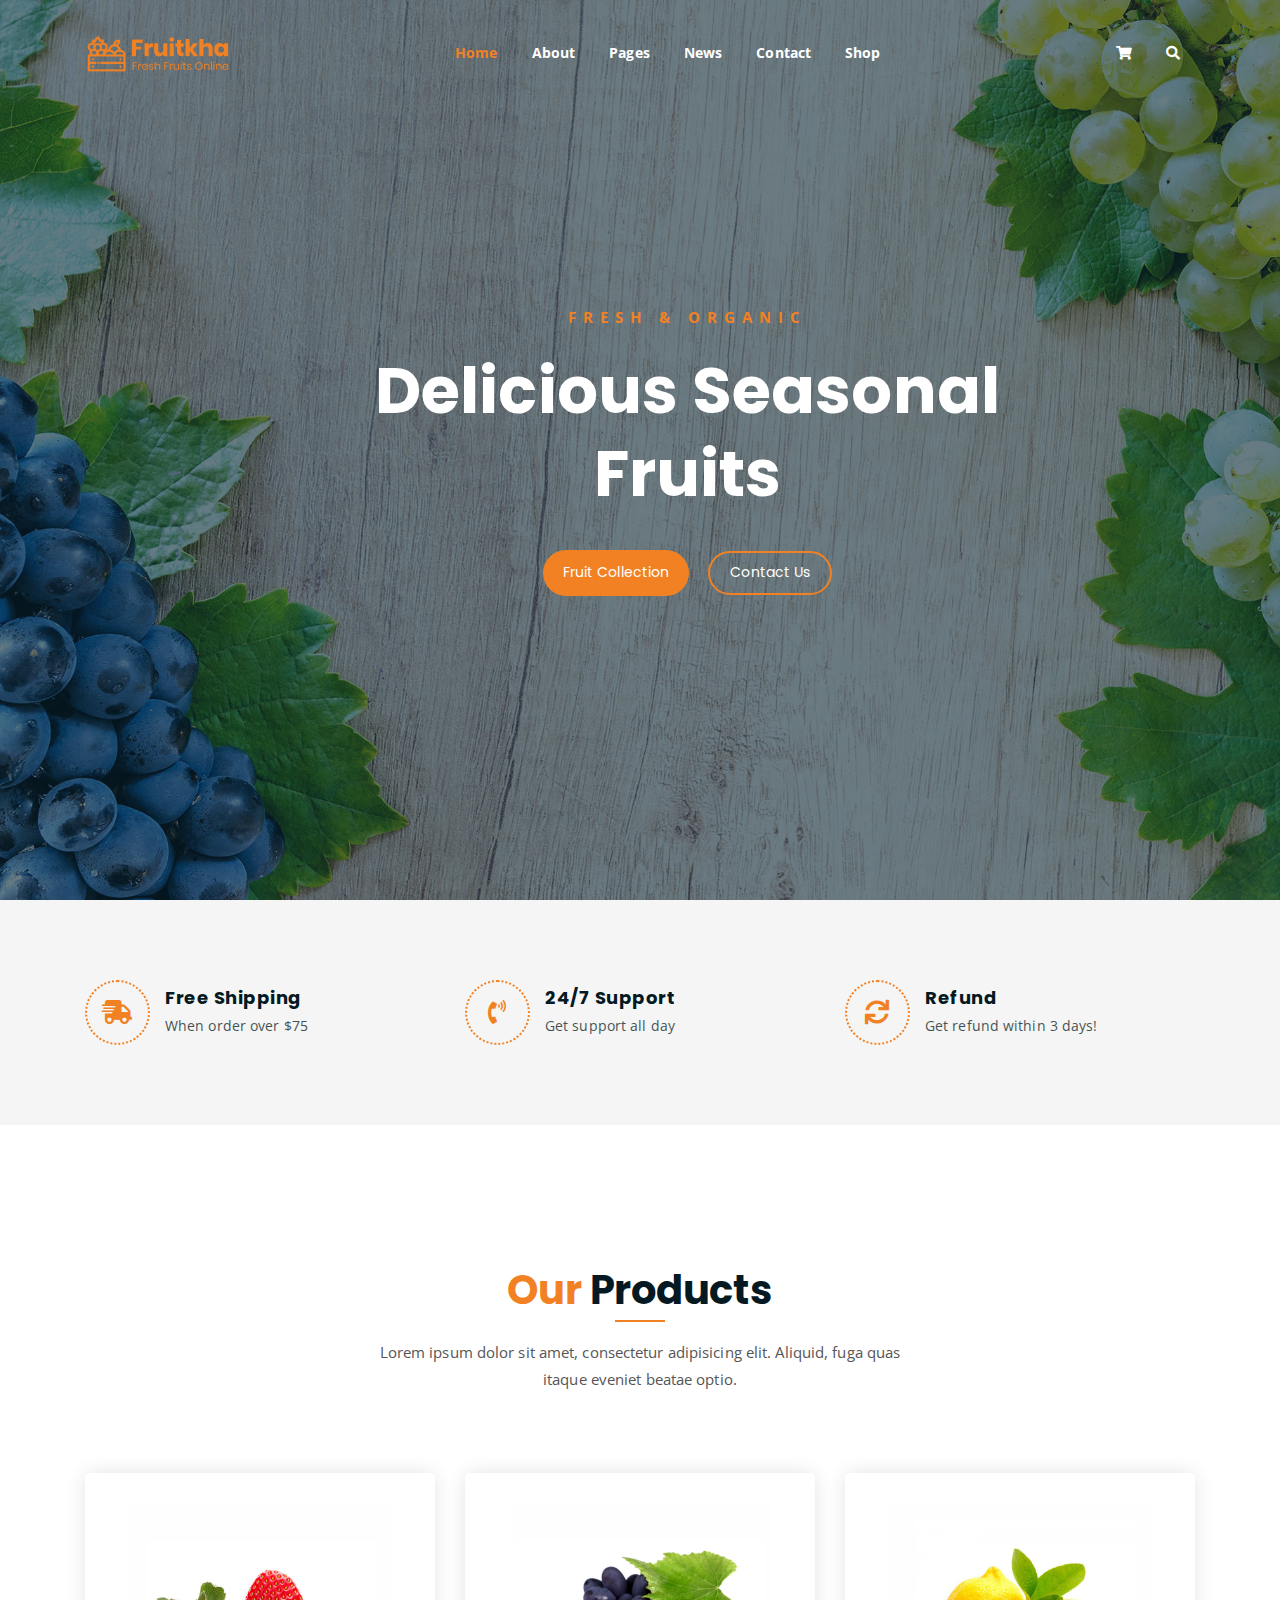
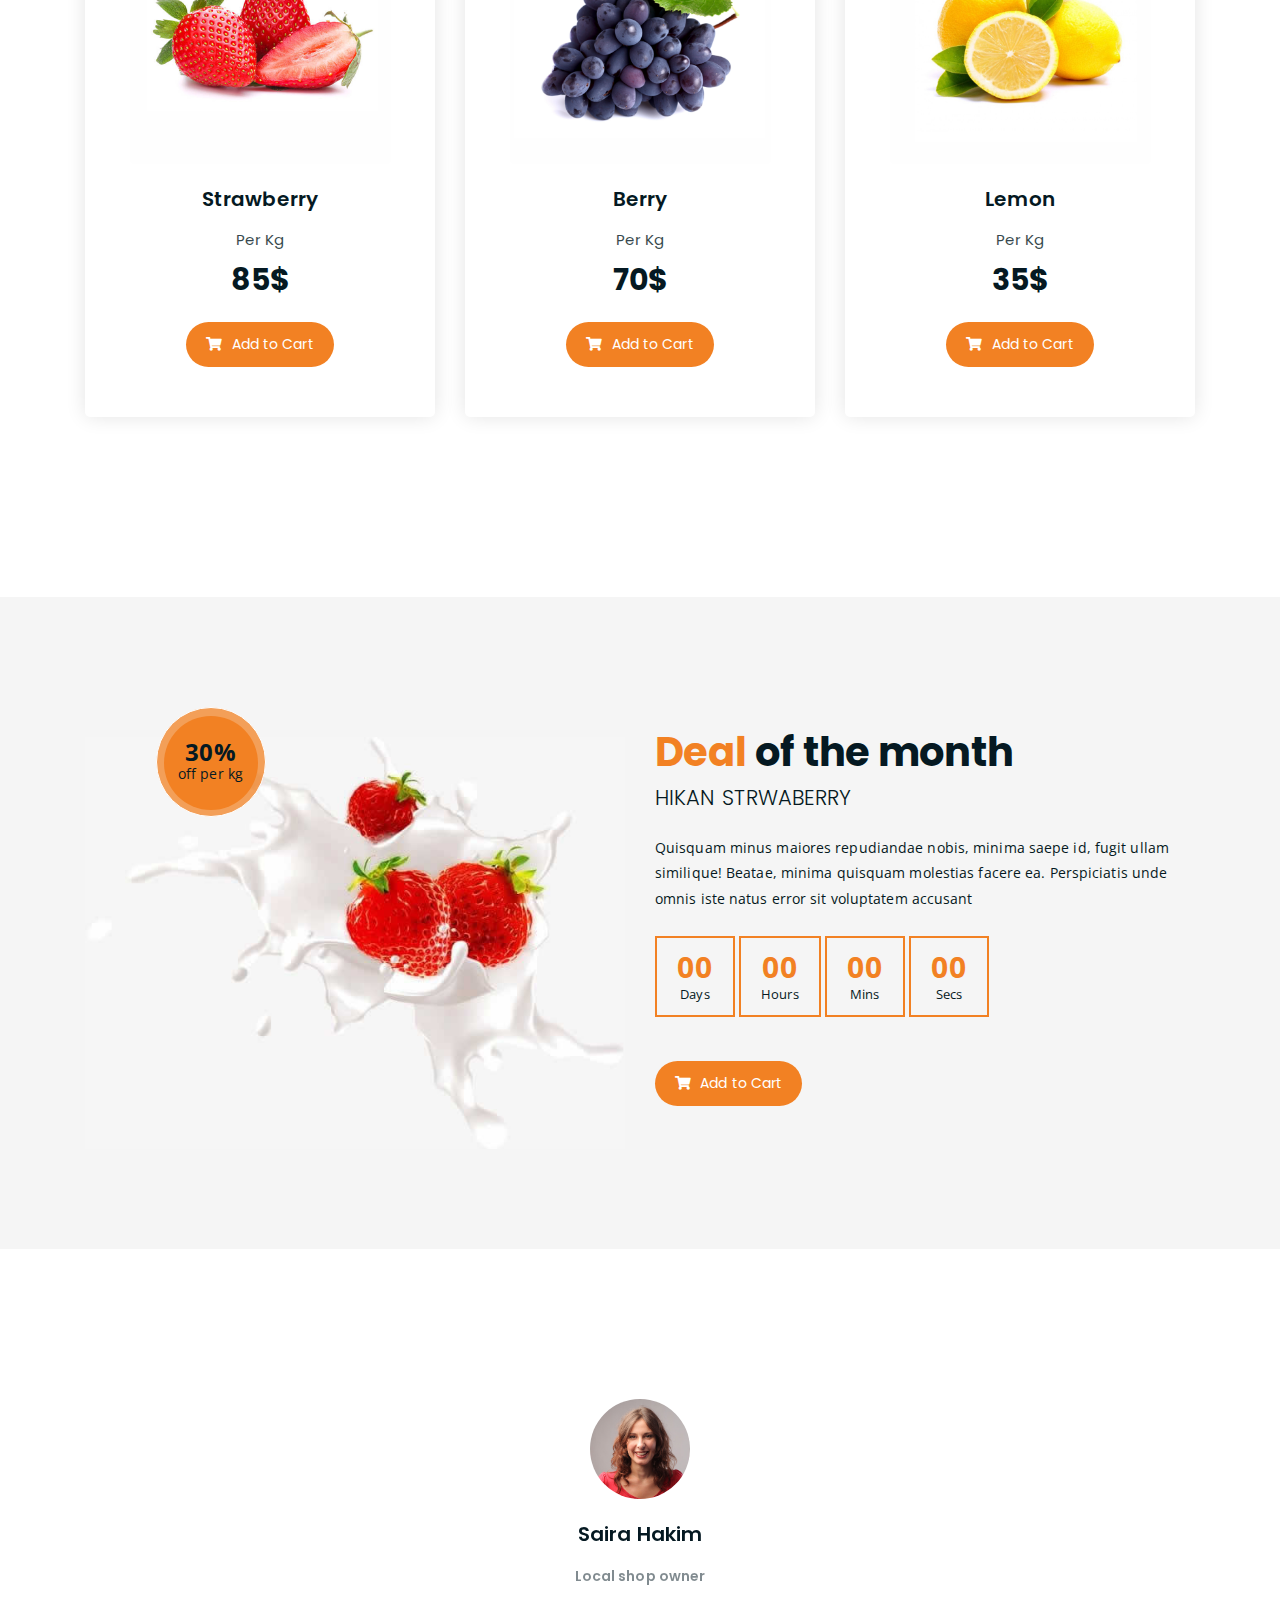
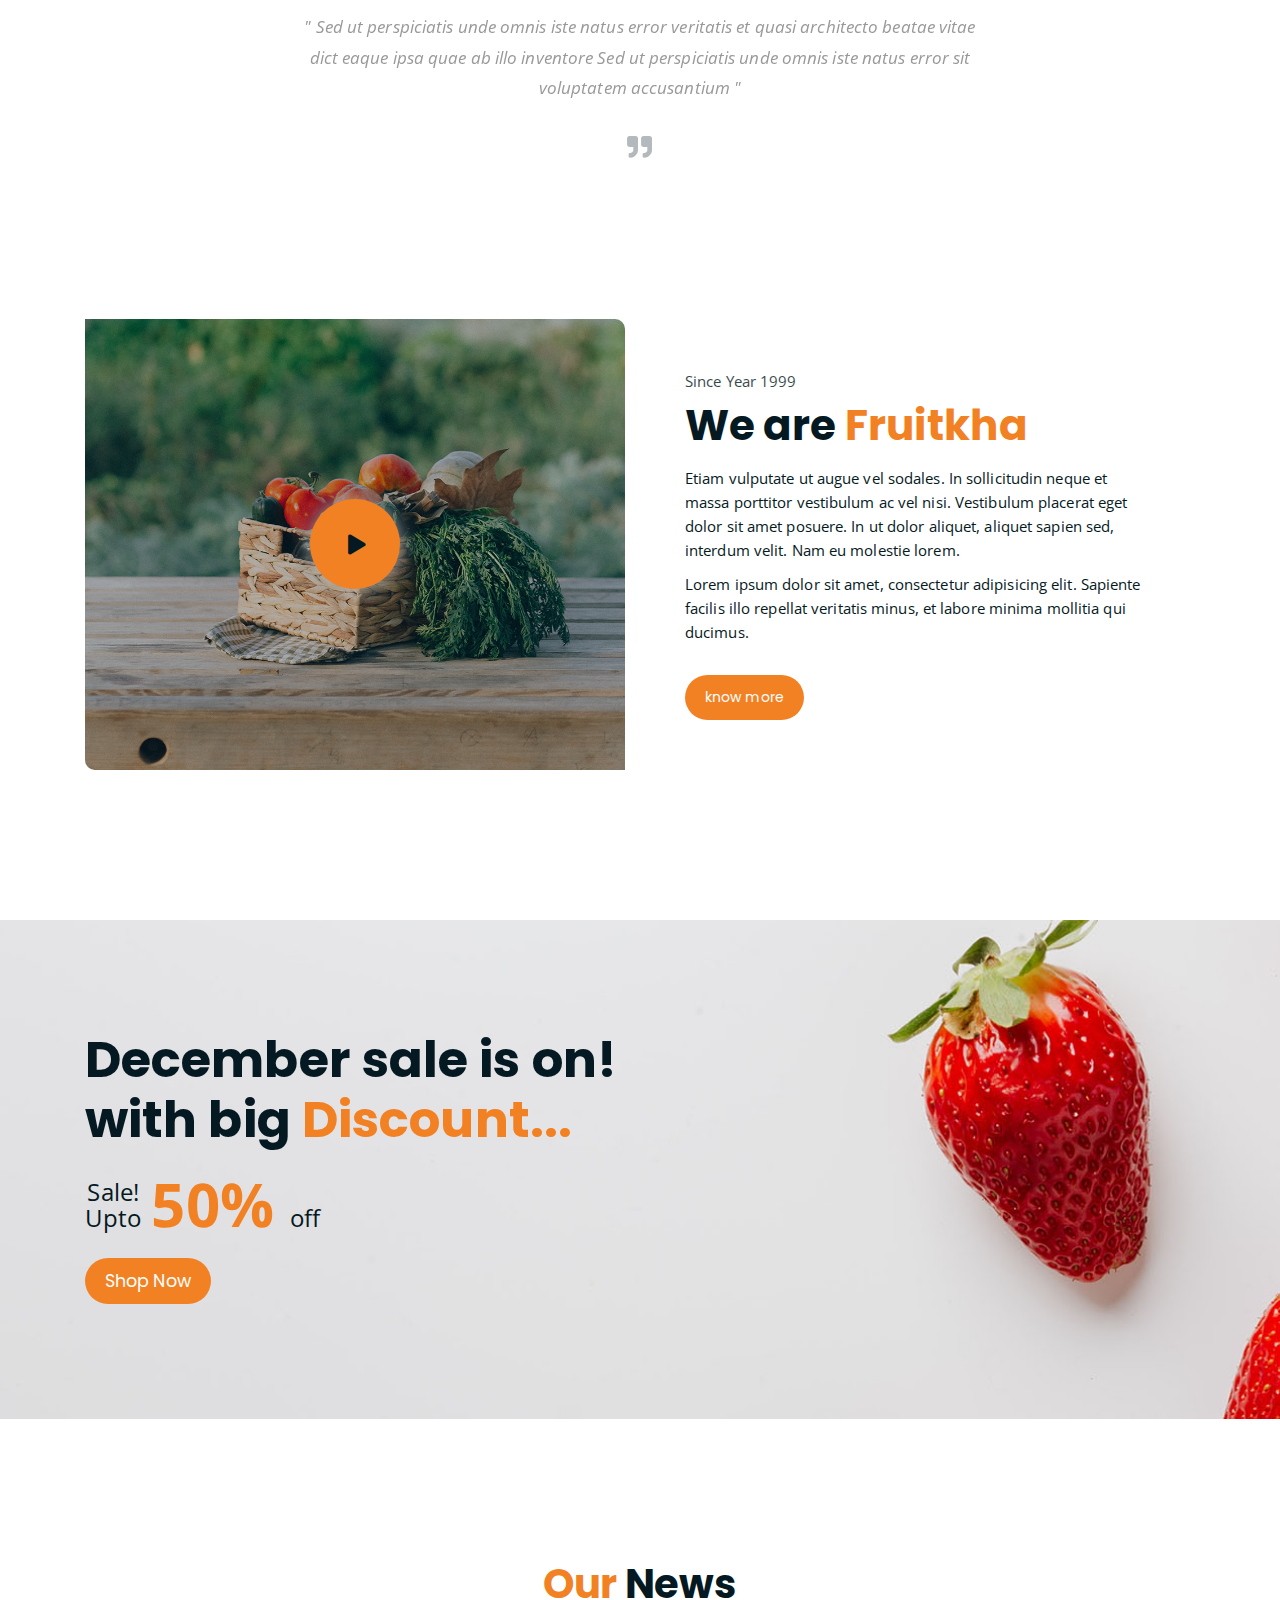
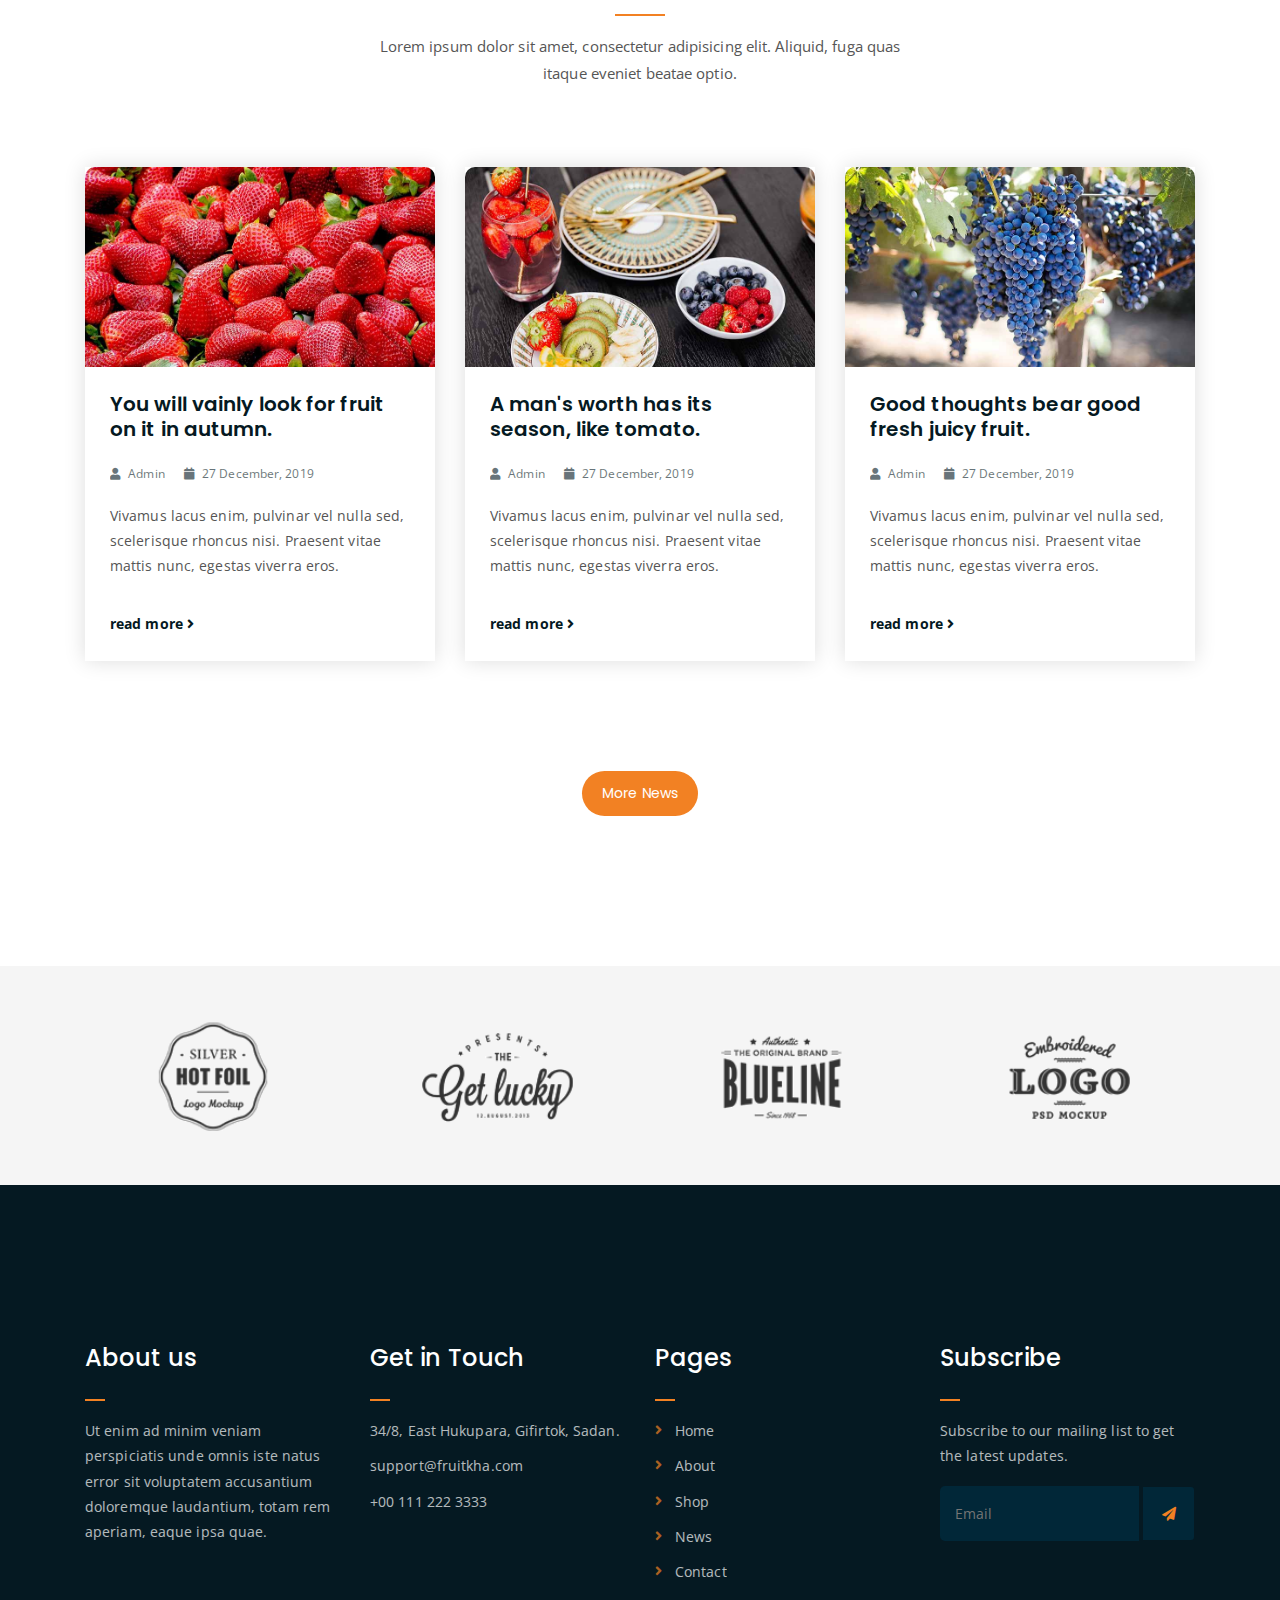
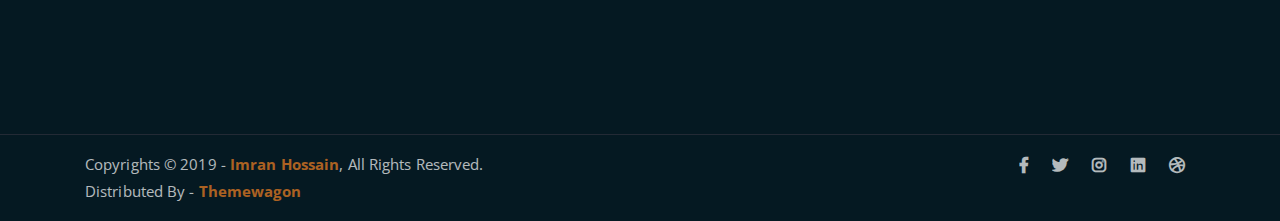
==== fruitkha-1.0.0/index.html @ d1fb7f6a "Adicionei os códigos do Template." ====
<!DOCTYPE html>
<html lang="en">
<head>
	<meta charset="UTF-8">
	<meta http-equiv="X-UA-Compatible" content="IE=edge">
	<meta name="viewport" content="width=device-width, initial-scale=1">
	<meta name="description" content="Responsive Bootstrap4 Shop Template, Created by Imran Hossain from https://imransdesign.com/">

	<!-- title -->
	<title>Fruitkha</title>

	<!-- favicon -->
	<link rel="shortcut icon" type="image/png" href="assets/img/favicon.png">
	<!-- google font -->
	<link href="https://fonts.googleapis.com/css?family=Open+Sans:300,400,700" rel="stylesheet">
	<link href="https://fonts.googleapis.com/css?family=Poppins:400,700&display=swap" rel="stylesheet">
	<!-- fontawesome -->
	<link rel="stylesheet" href="assets/css/all.min.css">
	<!-- bootstrap -->
	<link rel="stylesheet" href="assets/bootstrap/css/bootstrap.min.css">
	<!-- owl carousel -->
	<link rel="stylesheet" href="assets/css/owl.carousel.css">
	<!-- magnific popup -->
	<link rel="stylesheet" href="assets/css/magnific-popup.css">
	<!-- animate css -->
	<link rel="stylesheet" href="assets/css/animate.css">
	<!-- mean menu css -->
	<link rel="stylesheet" href="assets/css/meanmenu.min.css">
	<!-- main style -->
	<link rel="stylesheet" href="assets/css/main.css">
	<!-- responsive -->
	<link rel="stylesheet" href="assets/css/responsive.css">

</head>
<body>
	
	<!--PreLoader-->
    <div class="loader">
        <div class="loader-inner">
            <div class="circle"></div>
        </div>
    </div>
    <!--PreLoader Ends-->
	
	<!-- header -->
	<div class="top-header-area" id="sticker">
		<div class="container">
			<div class="row">
				<div class="col-lg-12 col-sm-12 text-center">
					<div class="main-menu-wrap">
						<!-- logo -->
						<div class="site-logo">
							<a href="index.html">
								<img src="assets/img/logo.png" alt="">
							</a>
						</div>
						<!-- logo -->

						<!-- menu start -->
						<nav class="main-menu">
							<ul>
								<li class="current-list-item"><a href="#">Home</a>
									<ul class="sub-menu">
										<li><a href="index.html">Static Home</a></li>
										<li><a href="index_2.html">Slider Home</a></li>
									</ul>
								</li>
								<li><a href="about.html">About</a></li>
								<li><a href="#">Pages</a>
									<ul class="sub-menu">
										<li><a href="404.html">404 page</a></li>
										<li><a href="about.html">About</a></li>
										<li><a href="cart.html">Cart</a></li>
										<li><a href="checkout.html">Check Out</a></li>
										<li><a href="contact.html">Contact</a></li>
										<li><a href="news.html">News</a></li>
										<li><a href="shop.html">Shop</a></li>
									</ul>
								</li>
								<li><a href="news.html">News</a>
									<ul class="sub-menu">
										<li><a href="news.html">News</a></li>
										<li><a href="single-news.html">Single News</a></li>
									</ul>
								</li>
								<li><a href="contact.html">Contact</a></li>
								<li><a href="shop.html">Shop</a>
									<ul class="sub-menu">
										<li><a href="shop.html">Shop</a></li>
										<li><a href="checkout.html">Check Out</a></li>
										<li><a href="single-product.html">Single Product</a></li>
										<li><a href="cart.html">Cart</a></li>
									</ul>
								</li>
								<li>
									<div class="header-icons">
										<a class="shopping-cart" href="cart.html"><i class="fas fa-shopping-cart"></i></a>
										<a class="mobile-hide search-bar-icon" href="#"><i class="fas fa-search"></i></a>
									</div>
								</li>
							</ul>
						</nav>
						<a class="mobile-show search-bar-icon" href="#"><i class="fas fa-search"></i></a>
						<div class="mobile-menu"></div>
						<!-- menu end -->
					</div>
				</div>
			</div>
		</div>
	</div>
	<!-- end header -->
	
	<!-- search area -->
	<div class="search-area">
		<div class="container">
			<div class="row">
				<div class="col-lg-12">
					<span class="close-btn"><i class="fas fa-window-close"></i></span>
					<div class="search-bar">
						<div class="search-bar-tablecell">
							<h3>Search For:</h3>
							<input type="text" placeholder="Keywords">
							<button type="submit">Search <i class="fas fa-search"></i></button>
						</div>
					</div>
				</div>
			</div>
		</div>
	</div>
	<!-- end search area -->

	<!-- hero area -->
	<div class="hero-area hero-bg">
		<div class="container">
			<div class="row">
				<div class="col-lg-9 offset-lg-2 text-center">
					<div class="hero-text">
						<div class="hero-text-tablecell">
							<p class="subtitle">Fresh & Organic</p>
							<h1>Delicious Seasonal Fruits</h1>
							<div class="hero-btns">
								<a href="shop.html" class="boxed-btn">Fruit Collection</a>
								<a href="contact.html" class="bordered-btn">Contact Us</a>
							</div>
						</div>
					</div>
				</div>
			</div>
		</div>
	</div>
	<!-- end hero area -->

	<!-- features list section -->
	<div class="list-section pt-80 pb-80">
		<div class="container">

			<div class="row">
				<div class="col-lg-4 col-md-6 mb-4 mb-lg-0">
					<div class="list-box d-flex align-items-center">
						<div class="list-icon">
							<i class="fas fa-shipping-fast"></i>
						</div>
						<div class="content">
							<h3>Free Shipping</h3>
							<p>When order over $75</p>
						</div>
					</div>
				</div>
				<div class="col-lg-4 col-md-6 mb-4 mb-lg-0">
					<div class="list-box d-flex align-items-center">
						<div class="list-icon">
							<i class="fas fa-phone-volume"></i>
						</div>
						<div class="content">
							<h3>24/7 Support</h3>
							<p>Get support all day</p>
						</div>
					</div>
				</div>
				<div class="col-lg-4 col-md-6">
					<div class="list-box d-flex justify-content-start align-items-center">
						<div class="list-icon">
							<i class="fas fa-sync"></i>
						</div>
						<div class="content">
							<h3>Refund</h3>
							<p>Get refund within 3 days!</p>
						</div>
					</div>
				</div>
			</div>

		</div>
	</div>
	<!-- end features list section -->

	<!-- product section -->
	<div class="product-section mt-150 mb-150">
		<div class="container">
			<div class="row">
				<div class="col-lg-8 offset-lg-2 text-center">
					<div class="section-title">	
						<h3><span class="orange-text">Our</span> Products</h3>
						<p>Lorem ipsum dolor sit amet, consectetur adipisicing elit. Aliquid, fuga quas itaque eveniet beatae optio.</p>
					</div>
				</div>
			</div>

			<div class="row">
				<div class="col-lg-4 col-md-6 text-center">
					<div class="single-product-item">
						<div class="product-image">
							<a href="single-product.html"><img src="assets/img/products/product-img-1.jpg" alt=""></a>
						</div>
						<h3>Strawberry</h3>
						<p class="product-price"><span>Per Kg</span> 85$ </p>
						<a href="cart.html" class="cart-btn"><i class="fas fa-shopping-cart"></i> Add to Cart</a>
					</div>
				</div>
				<div class="col-lg-4 col-md-6 text-center">
					<div class="single-product-item">
						<div class="product-image">
							<a href="single-product.html"><img src="assets/img/products/product-img-2.jpg" alt=""></a>
						</div>
						<h3>Berry</h3>
						<p class="product-price"><span>Per Kg</span> 70$ </p>
						<a href="cart.html" class="cart-btn"><i class="fas fa-shopping-cart"></i> Add to Cart</a>
					</div>
				</div>
				<div class="col-lg-4 col-md-6 offset-md-3 offset-lg-0 text-center">
					<div class="single-product-item">
						<div class="product-image">
							<a href="single-product.html"><img src="assets/img/products/product-img-3.jpg" alt=""></a>
						</div>
						<h3>Lemon</h3>
						<p class="product-price"><span>Per Kg</span> 35$ </p>
						<a href="cart.html" class="cart-btn"><i class="fas fa-shopping-cart"></i> Add to Cart</a>
					</div>
				</div>
			</div>
		</div>
	</div>
	<!-- end product section -->

	<!-- cart banner section -->
	<section class="cart-banner pt-100 pb-100">
    	<div class="container">
        	<div class="row clearfix">
            	<!--Image Column-->
            	<div class="image-column col-lg-6">
                	<div class="image">
                    	<div class="price-box">
                        	<div class="inner-price">
                                <span class="price">
                                    <strong>30%</strong> <br> off per kg
                                </span>
                            </div>
                        </div>
                    	<img src="assets/img/a.jpg" alt="">
                    </div>
                </div>
                <!--Content Column-->
                <div class="content-column col-lg-6">
					<h3><span class="orange-text">Deal</span> of the month</h3>
                    <h4>Hikan Strwaberry</h4>
                    <div class="text">Quisquam minus maiores repudiandae nobis, minima saepe id, fugit ullam similique! Beatae, minima quisquam molestias facere ea. Perspiciatis unde omnis iste natus error sit voluptatem accusant</div>
                    <!--Countdown Timer-->
                    <div class="time-counter"><div class="time-countdown clearfix" data-countdown="2020/2/01"><div class="counter-column"><div class="inner"><span class="count">00</span>Days</div></div> <div class="counter-column"><div class="inner"><span class="count">00</span>Hours</div></div>  <div class="counter-column"><div class="inner"><span class="count">00</span>Mins</div></div>  <div class="counter-column"><div class="inner"><span class="count">00</span>Secs</div></div></div></div>
                	<a href="cart.html" class="cart-btn mt-3"><i class="fas fa-shopping-cart"></i> Add to Cart</a>
                </div>
            </div>
        </div>
    </section>
    <!-- end cart banner section -->

	<!-- testimonail-section -->
	<div class="testimonail-section mt-150 mb-150">
		<div class="container">
			<div class="row">
				<div class="col-lg-10 offset-lg-1 text-center">
					<div class="testimonial-sliders">
						<div class="single-testimonial-slider">
							<div class="client-avater">
								<img src="assets/img/avaters/avatar1.png" alt="">
							</div>
							<div class="client-meta">
								<h3>Saira Hakim <span>Local shop owner</span></h3>
								<p class="testimonial-body">
									" Sed ut perspiciatis unde omnis iste natus error veritatis et  quasi architecto beatae vitae dict eaque ipsa quae ab illo inventore Sed ut perspiciatis unde omnis iste natus error sit voluptatem accusantium "
								</p>
								<div class="last-icon">
									<i class="fas fa-quote-right"></i>
								</div>
							</div>
						</div>
						<div class="single-testimonial-slider">
							<div class="client-avater">
								<img src="assets/img/avaters/avatar2.png" alt="">
							</div>
							<div class="client-meta">
								<h3>David Niph <span>Local shop owner</span></h3>
								<p class="testimonial-body">
									" Sed ut perspiciatis unde omnis iste natus error veritatis et  quasi architecto beatae vitae dict eaque ipsa quae ab illo inventore Sed ut perspiciatis unde omnis iste natus error sit voluptatem accusantium "
								</p>
								<div class="last-icon">
									<i class="fas fa-quote-right"></i>
								</div>
							</div>
						</div>
						<div class="single-testimonial-slider">
							<div class="client-avater">
								<img src="assets/img/avaters/avatar3.png" alt="">
							</div>
							<div class="client-meta">
								<h3>Jacob Sikim <span>Local shop owner</span></h3>
								<p class="testimonial-body">
									" Sed ut perspiciatis unde omnis iste natus error veritatis et  quasi architecto beatae vitae dict eaque ipsa quae ab illo inventore Sed ut perspiciatis unde omnis iste natus error sit voluptatem accusantium "
								</p>
								<div class="last-icon">
									<i class="fas fa-quote-right"></i>
								</div>
							</div>
						</div>
					</div>
				</div>
			</div>
		</div>
	</div>
	<!-- end testimonail-section -->
	
	<!-- advertisement section -->
	<div class="abt-section mb-150">
		<div class="container">
			<div class="row">
				<div class="col-lg-6 col-md-12">
					<div class="abt-bg">
						<a href="https://www.youtube.com/watch?v=DBLlFWYcIGQ" class="video-play-btn popup-youtube"><i class="fas fa-play"></i></a>
					</div>
				</div>
				<div class="col-lg-6 col-md-12">
					<div class="abt-text">
						<p class="top-sub">Since Year 1999</p>
						<h2>We are <span class="orange-text">Fruitkha</span></h2>
						<p>Etiam vulputate ut augue vel sodales. In sollicitudin neque et massa porttitor vestibulum ac vel nisi. Vestibulum placerat eget dolor sit amet posuere. In ut dolor aliquet, aliquet sapien sed, interdum velit. Nam eu molestie lorem.</p>
						<p>Lorem ipsum dolor sit amet, consectetur adipisicing elit. Sapiente facilis illo repellat veritatis minus, et labore minima mollitia qui ducimus.</p>
						<a href="about.html" class="boxed-btn mt-4">know more</a>
					</div>
				</div>
			</div>
		</div>
	</div>
	<!-- end advertisement section -->
	
	<!-- shop banner -->
	<section class="shop-banner">
    	<div class="container">
        	<h3>December sale is on! <br> with big <span class="orange-text">Discount...</span></h3>
            <div class="sale-percent"><span>Sale! <br> Upto</span>50% <span>off</span></div>
            <a href="shop.html" class="cart-btn btn-lg">Shop Now</a>
        </div>
    </section>
	<!-- end shop banner -->

	<!-- latest news -->
	<div class="latest-news pt-150 pb-150">
		<div class="container">

			<div class="row">
				<div class="col-lg-8 offset-lg-2 text-center">
					<div class="section-title">	
						<h3><span class="orange-text">Our</span> News</h3>
						<p>Lorem ipsum dolor sit amet, consectetur adipisicing elit. Aliquid, fuga quas itaque eveniet beatae optio.</p>
					</div>
				</div>
			</div>

			<div class="row">
				<div class="col-lg-4 col-md-6">
					<div class="single-latest-news">
						<a href="single-news.html"><div class="latest-news-bg news-bg-1"></div></a>
						<div class="news-text-box">
							<h3><a href="single-news.html">You will vainly look for fruit on it in autumn.</a></h3>
							<p class="blog-meta">
								<span class="author"><i class="fas fa-user"></i> Admin</span>
								<span class="date"><i class="fas fa-calendar"></i> 27 December, 2019</span>
							</p>
							<p class="excerpt">Vivamus lacus enim, pulvinar vel nulla sed, scelerisque rhoncus nisi. Praesent vitae mattis nunc, egestas viverra eros.</p>
							<a href="single-news.html" class="read-more-btn">read more <i class="fas fa-angle-right"></i></a>
						</div>
					</div>
				</div>
				<div class="col-lg-4 col-md-6">
					<div class="single-latest-news">
						<a href="single-news.html"><div class="latest-news-bg news-bg-2"></div></a>
						<div class="news-text-box">
							<h3><a href="single-news.html">A man's worth has its season, like tomato.</a></h3>
							<p class="blog-meta">
								<span class="author"><i class="fas fa-user"></i> Admin</span>
								<span class="date"><i class="fas fa-calendar"></i> 27 December, 2019</span>
							</p>
							<p class="excerpt">Vivamus lacus enim, pulvinar vel nulla sed, scelerisque rhoncus nisi. Praesent vitae mattis nunc, egestas viverra eros.</p>
							<a href="single-news.html" class="read-more-btn">read more <i class="fas fa-angle-right"></i></a>
						</div>
					</div>
				</div>
				<div class="col-lg-4 col-md-6 offset-md-3 offset-lg-0">
					<div class="single-latest-news">
						<a href="single-news.html"><div class="latest-news-bg news-bg-3"></div></a>
						<div class="news-text-box">
							<h3><a href="single-news.html">Good thoughts bear good fresh juicy fruit.</a></h3>
							<p class="blog-meta">
								<span class="author"><i class="fas fa-user"></i> Admin</span>
								<span class="date"><i class="fas fa-calendar"></i> 27 December, 2019</span>
							</p>
							<p class="excerpt">Vivamus lacus enim, pulvinar vel nulla sed, scelerisque rhoncus nisi. Praesent vitae mattis nunc, egestas viverra eros.</p>
							<a href="single-news.html" class="read-more-btn">read more <i class="fas fa-angle-right"></i></a>
						</div>
					</div>
				</div>
			</div>
			<div class="row">
				<div class="col-lg-12 text-center">
					<a href="news.html" class="boxed-btn">More News</a>
				</div>
			</div>
		</div>
	</div>
	<!-- end latest news -->

	<!-- logo carousel -->
	<div class="logo-carousel-section">
		<div class="container">
			<div class="row">
				<div class="col-lg-12">
					<div class="logo-carousel-inner">
						<div class="single-logo-item">
							<img src="assets/img/company-logos/1.png" alt="">
						</div>
						<div class="single-logo-item">
							<img src="assets/img/company-logos/2.png" alt="">
						</div>
						<div class="single-logo-item">
							<img src="assets/img/company-logos/3.png" alt="">
						</div>
						<div class="single-logo-item">
							<img src="assets/img/company-logos/4.png" alt="">
						</div>
						<div class="single-logo-item">
							<img src="assets/img/company-logos/5.png" alt="">
						</div>
					</div>
				</div>
			</div>
		</div>
	</div>
	<!-- end logo carousel -->

	<!-- footer -->
	<div class="footer-area">
		<div class="container">
			<div class="row">
				<div class="col-lg-3 col-md-6">
					<div class="footer-box about-widget">
						<h2 class="widget-title">About us</h2>
						<p>Ut enim ad minim veniam perspiciatis unde omnis iste natus error sit voluptatem accusantium doloremque laudantium, totam rem aperiam, eaque ipsa quae.</p>
					</div>
				</div>
				<div class="col-lg-3 col-md-6">
					<div class="footer-box get-in-touch">
						<h2 class="widget-title">Get in Touch</h2>
						<ul>
							<li>34/8, East Hukupara, Gifirtok, Sadan.</li>
							<li>support@fruitkha.com</li>
							<li>+00 111 222 3333</li>
						</ul>
					</div>
				</div>
				<div class="col-lg-3 col-md-6">
					<div class="footer-box pages">
						<h2 class="widget-title">Pages</h2>
						<ul>
							<li><a href="index.html">Home</a></li>
							<li><a href="about.html">About</a></li>
							<li><a href="services.html">Shop</a></li>
							<li><a href="news.html">News</a></li>
							<li><a href="contact.html">Contact</a></li>
						</ul>
					</div>
				</div>
				<div class="col-lg-3 col-md-6">
					<div class="footer-box subscribe">
						<h2 class="widget-title">Subscribe</h2>
						<p>Subscribe to our mailing list to get the latest updates.</p>
						<form action="index.html">
							<input type="email" placeholder="Email">
							<button type="submit"><i class="fas fa-paper-plane"></i></button>
						</form>
					</div>
				</div>
			</div>
		</div>
	</div>
	<!-- end footer -->
	
	<!-- copyright -->
	<div class="copyright">
		<div class="container">
			<div class="row">
				<div class="col-lg-6 col-md-12">
					<p>Copyrights &copy; 2019 - <a href="https://imransdesign.com/">Imran Hossain</a>,  All Rights Reserved.<br>
						Distributed By - <a href="https://themewagon.com/">Themewagon</a>
					</p>
				</div>
				<div class="col-lg-6 text-right col-md-12">
					<div class="social-icons">
						<ul>
							<li><a href="#" target="_blank"><i class="fab fa-facebook-f"></i></a></li>
							<li><a href="#" target="_blank"><i class="fab fa-twitter"></i></a></li>
							<li><a href="#" target="_blank"><i class="fab fa-instagram"></i></a></li>
							<li><a href="#" target="_blank"><i class="fab fa-linkedin"></i></a></li>
							<li><a href="#" target="_blank"><i class="fab fa-dribbble"></i></a></li>
						</ul>
					</div>
				</div>
			</div>
		</div>
	</div>
	<!-- end copyright -->
	
	<!-- jquery -->
	<script src="assets/js/jquery-1.11.3.min.js"></script>
	<!-- bootstrap -->
	<script src="assets/bootstrap/js/bootstrap.min.js"></script>
	<!-- count down -->
	<script src="assets/js/jquery.countdown.js"></script>
	<!-- isotope -->
	<script src="assets/js/jquery.isotope-3.0.6.min.js"></script>
	<!-- waypoints -->
	<script src="assets/js/waypoints.js"></script>
	<!-- owl carousel -->
	<script src="assets/js/owl.carousel.min.js"></script>
	<!-- magnific popup -->
	<script src="assets/js/jquery.magnific-popup.min.js"></script>
	<!-- mean menu -->
	<script src="assets/js/jquery.meanmenu.min.js"></script>
	<!-- sticker js -->
	<script src="assets/js/sticker.js"></script>
	<!-- main js -->
	<script src="assets/js/main.js"></script>

</body>
</html>
---- fruitkha-1.0.0/assets/css/all.min.css ----
.fa,.fab,.fal,.far,.fas{-moz-osx-font-smoothing:grayscale;-webkit-font-smoothing:antialiased;display:inline-block;font-style:normal;font-variant:normal;text-rendering:auto;line-height:1}.fa-lg{font-size:1.33333em;line-height:.75em;vertical-align:-.0667em}.fa-xs{font-size:.75em}.fa-sm{font-size:.875em}.fa-1x{font-size:1em}.fa-2x{font-size:2em}.fa-3x{font-size:3em}.fa-4x{font-size:4em}.fa-5x{font-size:5em}.fa-6x{font-size:6em}.fa-7x{font-size:7em}.fa-8x{font-size:8em}.fa-9x{font-size:9em}.fa-10x{font-size:10em}.fa-fw{text-align:center;width:1.25em}.fa-ul{list-style-type:none;margin-left:2.5em;padding-left:0}.fa-ul>li{position:relative}.fa-li{left:-2em;position:absolute;text-align:center;width:2em;line-height:inherit}.fa-border{border:.08em solid #eee;border-radius:.1em;padding:.2em .25em .15em}.fa-pull-left{float:left}.fa-pull-right{float:right}.fa.fa-pull-left,.fab.fa-pull-left,.fal.fa-pull-left,.far.fa-pull-left,.fas.fa-pull-left{margin-right:.3em}.fa.fa-pull-right,.fab.fa-pull-right,.fal.fa-pull-right,.far.fa-pull-right,.fas.fa-pull-right{margin-left:.3em}.fa-spin{animation:fa-spin 2s infinite linear}.fa-pulse{animation:fa-spin 1s infinite steps(8)}@keyframes fa-spin{0%{transform:rotate(0deg)}to{transform:rotate(1turn)}}.fa-rotate-90{-ms-filter:"progid:DXImageTransform.Microsoft.BasicImage(rotation=1)";transform:rotate(90deg)}.fa-rotate-180{-ms-filter:"progid:DXImageTransform.Microsoft.BasicImage(rotation=2)";transform:rotate(180deg)}.fa-rotate-270{-ms-filter:"progid:DXImageTransform.Microsoft.BasicImage(rotation=3)";transform:rotate(270deg)}.fa-flip-horizontal{-ms-filter:"progid:DXImageTransform.Microsoft.BasicImage(rotation=0, mirror=1)";transform:scaleX(-1)}.fa-flip-vertical{transform:scaleY(-1)}.fa-flip-horizontal.fa-flip-vertical,.fa-flip-vertical{-ms-filter:"progid:DXImageTransform.Microsoft.BasicImage(rotation=2, mirror=1)"}.fa-flip-horizontal.fa-flip-vertical{transform:scale(-1)}:root .fa-flip-horizontal,:root .fa-flip-vertical,:root .fa-rotate-90,:root .fa-rotate-180,:root .fa-rotate-270{filter:none}.fa-stack{display:inline-block;height:2em;line-height:2em;position:relative;vertical-align:middle;width:2.5em}.fa-stack-1x,.fa-stack-2x{left:0;position:absolute;text-align:center;width:100%}.fa-stack-1x{line-height:inherit}.fa-stack-2x{font-size:2em}.fa-inverse{color:#fff}.fa-500px:before{content:"\f26e"}.fa-accessible-icon:before{content:"\f368"}.fa-accusoft:before{content:"\f369"}.fa-acquisitions-incorporated:before{content:"\f6af"}.fa-ad:before{content:"\f641"}.fa-address-book:before{content:"\f2b9"}.fa-address-card:before{content:"\f2bb"}.fa-adjust:before{content:"\f042"}.fa-adn:before{content:"\f170"}.fa-adobe:before{content:"\f778"}.fa-adversal:before{content:"\f36a"}.fa-affiliatetheme:before{content:"\f36b"}.fa-air-freshener:before{content:"\f5d0"}.fa-algolia:before{content:"\f36c"}.fa-align-center:before{content:"\f037"}.fa-align-justify:before{content:"\f039"}.fa-align-left:before{content:"\f036"}.fa-align-right:before{content:"\f038"}.fa-alipay:before{content:"\f642"}.fa-allergies:before{content:"\f461"}.fa-amazon:before{content:"\f270"}.fa-amazon-pay:before{content:"\f42c"}.fa-ambulance:before{content:"\f0f9"}.fa-american-sign-language-interpreting:before{content:"\f2a3"}.fa-amilia:before{content:"\f36d"}.fa-anchor:before{content:"\f13d"}.fa-android:before{content:"\f17b"}.fa-angellist:before{content:"\f209"}.fa-angle-double-down:before{content:"\f103"}.fa-angle-double-left:before{content:"\f100"}.fa-angle-double-right:before{content:"\f101"}.fa-angle-double-up:before{content:"\f102"}.fa-angle-down:before{content:"\f107"}.fa-angle-left:before{content:"\f104"}.fa-angle-right:before{content:"\f105"}.fa-angle-up:before{content:"\f106"}.fa-angry:before{content:"\f556"}.fa-angrycreative:before{content:"\f36e"}.fa-angular:before{content:"\f420"}.fa-ankh:before{content:"\f644"}.fa-app-store:before{content:"\f36f"}.fa-app-store-ios:before{content:"\f370"}.fa-apper:before{content:"\f371"}.fa-apple:before{content:"\f179"}.fa-apple-alt:before{content:"\f5d1"}.fa-apple-pay:before{content:"\f415"}.fa-archive:before{content:"\f187"}.fa-archway:before{content:"\f557"}.fa-arrow-alt-circle-down:before{content:"\f358"}.fa-arrow-alt-circle-left:before{content:"\f359"}.fa-arrow-alt-circle-right:before{content:"\f35a"}.fa-arrow-alt-circle-up:before{content:"\f35b"}.fa-arrow-circle-down:before{content:"\f0ab"}.fa-arrow-circle-left:before{content:"\f0a8"}.fa-arrow-circle-right:before{content:"\f0a9"}.fa-arrow-circle-up:before{content:"\f0aa"}.fa-arrow-down:before{content:"\f063"}.fa-arrow-left:before{content:"\f060"}.fa-arrow-right:before{content:"\f061"}.fa-arrow-up:before{content:"\f062"}.fa-arrows-alt:before{content:"\f0b2"}.fa-arrows-alt-h:before{content:"\f337"}.fa-arrows-alt-v:before{content:"\f338"}.fa-artstation:before{content:"\f77a"}.fa-assistive-listening-systems:before{content:"\f2a2"}.fa-asterisk:before{content:"\f069"}.fa-asymmetrik:before{content:"\f372"}.fa-at:before{content:"\f1fa"}.fa-atlas:before{content:"\f558"}.fa-atlassian:before{content:"\f77b"}.fa-atom:before{content:"\f5d2"}.fa-audible:before{content:"\f373"}.fa-audio-description:before{content:"\f29e"}.fa-autoprefixer:before{content:"\f41c"}.fa-avianex:before{content:"\f374"}.fa-aviato:before{content:"\f421"}.fa-award:before{content:"\f559"}.fa-aws:before{content:"\f375"}.fa-baby:before{content:"\f77c"}.fa-baby-carriage:before{content:"\f77d"}.fa-backspace:before{content:"\f55a"}.fa-backward:before{content:"\f04a"}.fa-balance-scale:before{content:"\f24e"}.fa-ban:before{content:"\f05e"}.fa-band-aid:before{content:"\f462"}.fa-bandcamp:before{content:"\f2d5"}.fa-barcode:before{content:"\f02a"}.fa-bars:before{content:"\f0c9"}.fa-baseball-ball:before{content:"\f433"}.fa-basketball-ball:before{content:"\f434"}.fa-bath:before{content:"\f2cd"}.fa-battery-empty:before{content:"\f244"}.fa-battery-full:before{content:"\f240"}.fa-battery-half:before{content:"\f242"}.fa-battery-quarter:before{content:"\f243"}.fa-battery-three-quarters:before{content:"\f241"}.fa-bed:before{content:"\f236"}.fa-beer:before{content:"\f0fc"}.fa-behance:before{content:"\f1b4"}.fa-behance-square:before{content:"\f1b5"}.fa-bell:before{content:"\f0f3"}.fa-bell-slash:before{content:"\f1f6"}.fa-bezier-curve:before{content:"\f55b"}.fa-bible:before{content:"\f647"}.fa-bicycle:before{content:"\f206"}.fa-bimobject:before{content:"\f378"}.fa-binoculars:before{content:"\f1e5"}.fa-biohazard:before{content:"\f780"}.fa-birthday-cake:before{content:"\f1fd"}.fa-bitbucket:before{content:"\f171"}.fa-bitcoin:before{content:"\f379"}.fa-bity:before{content:"\f37a"}.fa-black-tie:before{content:"\f27e"}.fa-blackberry:before{content:"\f37b"}.fa-blender:before{content:"\f517"}.fa-blender-phone:before{content:"\f6b6"}.fa-blind:before{content:"\f29d"}.fa-blog:before{content:"\f781"}.fa-blogger:before{content:"\f37c"}.fa-blogger-b:before{content:"\f37d"}.fa-bluetooth:before{content:"\f293"}.fa-bluetooth-b:before{content:"\f294"}.fa-bold:before{content:"\f032"}.fa-bolt:before{content:"\f0e7"}.fa-bomb:before{content:"\f1e2"}.fa-bone:before{content:"\f5d7"}.fa-bong:before{content:"\f55c"}.fa-book:before{content:"\f02d"}.fa-book-dead:before{content:"\f6b7"}.fa-book-open:before{content:"\f518"}.fa-book-reader:before{content:"\f5da"}.fa-bookmark:before{content:"\f02e"}.fa-bowling-ball:before{content:"\f436"}.fa-box:before{content:"\f466"}.fa-box-open:before{content:"\f49e"}.fa-boxes:before{content:"\f468"}.fa-braille:before{content:"\f2a1"}.fa-brain:before{content:"\f5dc"}.fa-briefcase:before{content:"\f0b1"}.fa-briefcase-medical:before{content:"\f469"}.fa-broadcast-tower:before{content:"\f519"}.fa-broom:before{content:"\f51a"}.fa-brush:before{content:"\f55d"}.fa-btc:before{content:"\f15a"}.fa-bug:before{content:"\f188"}.fa-building:before{content:"\f1ad"}.fa-bullhorn:before{content:"\f0a1"}.fa-bullseye:before{content:"\f140"}.fa-burn:before{content:"\f46a"}.fa-buromobelexperte:before{content:"\f37f"}.fa-bus:before{content:"\f207"}.fa-bus-alt:before{content:"\f55e"}.fa-business-time:before{content:"\f64a"}.fa-buysellads:before{content:"\f20d"}.fa-calculator:before{content:"\f1ec"}.fa-calendar:before{content:"\f133"}.fa-calendar-alt:before{content:"\f073"}.fa-calendar-check:before{content:"\f274"}.fa-calendar-day:before{content:"\f783"}.fa-calendar-minus:before{content:"\f272"}.fa-calendar-plus:before{content:"\f271"}.fa-calendar-times:before{content:"\f273"}.fa-calendar-week:before{content:"\f784"}.fa-camera:before{content:"\f030"}.fa-camera-retro:before{content:"\f083"}.fa-campground:before{content:"\f6bb"}.fa-canadian-maple-leaf:before{content:"\f785"}.fa-candy-cane:before{content:"\f786"}.fa-cannabis:before{content:"\f55f"}.fa-capsules:before{content:"\f46b"}.fa-car:before{content:"\f1b9"}.fa-car-alt:before{content:"\f5de"}.fa-car-battery:before{content:"\f5df"}.fa-car-crash:before{content:"\f5e1"}.fa-car-side:before{content:"\f5e4"}.fa-caret-down:before{content:"\f0d7"}.fa-caret-left:before{content:"\f0d9"}.fa-caret-right:before{content:"\f0da"}.fa-caret-square-down:before{content:"\f150"}.fa-caret-square-left:before{content:"\f191"}.fa-caret-square-right:before{content:"\f152"}.fa-caret-square-up:before{content:"\f151"}.fa-caret-up:before{content:"\f0d8"}.fa-carrot:before{content:"\f787"}.fa-cart-arrow-down:before{content:"\f218"}.fa-cart-plus:before{content:"\f217"}.fa-cash-register:before{content:"\f788"}.fa-cat:before{content:"\f6be"}.fa-cc-amazon-pay:before{content:"\f42d"}.fa-cc-amex:before{content:"\f1f3"}.fa-cc-apple-pay:before{content:"\f416"}.fa-cc-diners-club:before{content:"\f24c"}.fa-cc-discover:before{content:"\f1f2"}.fa-cc-jcb:before{content:"\f24b"}.fa-cc-mastercard:before{content:"\f1f1"}.fa-cc-paypal:before{content:"\f1f4"}.fa-cc-stripe:before{content:"\f1f5"}.fa-cc-visa:before{content:"\f1f0"}.fa-centercode:before{content:"\f380"}.fa-centos:before{content:"\f789"}.fa-certificate:before{content:"\f0a3"}.fa-chair:before{content:"\f6c0"}.fa-chalkboard:before{content:"\f51b"}.fa-chalkboard-teacher:before{content:"\f51c"}.fa-charging-station:before{content:"\f5e7"}.fa-chart-area:before{content:"\f1fe"}.fa-chart-bar:before{content:"\f080"}.fa-chart-line:before{content:"\f201"}.fa-chart-pie:before{content:"\f200"}.fa-check:before{content:"\f00c"}.fa-check-circle:before{content:"\f058"}.fa-check-double:before{content:"\f560"}.fa-check-square:before{content:"\f14a"}.fa-chess:before{content:"\f439"}.fa-chess-bishop:before{content:"\f43a"}.fa-chess-board:before{content:"\f43c"}.fa-chess-king:before{content:"\f43f"}.fa-chess-knight:before{content:"\f441"}.fa-chess-pawn:before{content:"\f443"}.fa-chess-queen:before{content:"\f445"}.fa-chess-rook:before{content:"\f447"}.fa-chevron-circle-down:before{content:"\f13a"}.fa-chevron-circle-left:before{content:"\f137"}.fa-chevron-circle-right:before{content:"\f138"}.fa-chevron-circle-up:before{content:"\f139"}.fa-chevron-down:before{content:"\f078"}.fa-chevron-left:before{content:"\f053"}.fa-chevron-right:before{content:"\f054"}.fa-chevron-up:before{content:"\f077"}.fa-child:before{content:"\f1ae"}.fa-chrome:before{content:"\f268"}.fa-church:before{content:"\f51d"}.fa-circle:before{content:"\f111"}.fa-circle-notch:before{content:"\f1ce"}.fa-city:before{content:"\f64f"}.fa-clipboard:before{content:"\f328"}.fa-clipboard-check:before{content:"\f46c"}.fa-clipboard-list:before{content:"\f46d"}.fa-clock:before{content:"\f017"}.fa-clone:before{content:"\f24d"}.fa-closed-captioning:before{content:"\f20a"}.fa-cloud:before{content:"\f0c2"}.fa-cloud-download-alt:before{content:"\f381"}.fa-cloud-meatball:before{content:"\f73b"}.fa-cloud-moon:before{content:"\f6c3"}.fa-cloud-moon-rain:before{content:"\f73c"}.fa-cloud-rain:before{content:"\f73d"}.fa-cloud-showers-heavy:before{content:"\f740"}.fa-cloud-sun:before{content:"\f6c4"}.fa-cloud-sun-rain:before{content:"\f743"}.fa-cloud-upload-alt:before{content:"\f382"}.fa-cloudscale:before{content:"\f383"}.fa-cloudsmith:before{content:"\f384"}.fa-cloudversify:before{content:"\f385"}.fa-cocktail:before{content:"\f561"}.fa-code:before{content:"\f121"}.fa-code-branch:before{content:"\f126"}.fa-codepen:before{content:"\f1cb"}.fa-codiepie:before{content:"\f284"}.fa-coffee:before{content:"\f0f4"}.fa-cog:before{content:"\f013"}.fa-cogs:before{content:"\f085"}.fa-coins:before{content:"\f51e"}.fa-columns:before{content:"\f0db"}.fa-comment:before{content:"\f075"}.fa-comment-alt:before{content:"\f27a"}.fa-comment-dollar:before{content:"\f651"}.fa-comment-dots:before{content:"\f4ad"}.fa-comment-slash:before{content:"\f4b3"}.fa-comments:before{content:"\f086"}.fa-comments-dollar:before{content:"\f653"}.fa-compact-disc:before{content:"\f51f"}.fa-compass:before{content:"\f14e"}.fa-compress:before{content:"\f066"}.fa-compress-arrows-alt:before{content:"\f78c"}.fa-concierge-bell:before{content:"\f562"}.fa-confluence:before{content:"\f78d"}.fa-connectdevelop:before{content:"\f20e"}.fa-contao:before{content:"\f26d"}.fa-cookie:before{content:"\f563"}.fa-cookie-bite:before{content:"\f564"}.fa-copy:before{content:"\f0c5"}.fa-copyright:before{content:"\f1f9"}.fa-couch:before{content:"\f4b8"}.fa-cpanel:before{content:"\f388"}.fa-creative-commons:before{content:"\f25e"}.fa-creative-commons-by:before{content:"\f4e7"}.fa-creative-commons-nc:before{content:"\f4e8"}.fa-creative-commons-nc-eu:before{content:"\f4e9"}.fa-creative-commons-nc-jp:before{content:"\f4ea"}.fa-creative-commons-nd:before{content:"\f4eb"}.fa-creative-commons-pd:before{content:"\f4ec"}.fa-creative-commons-pd-alt:before{content:"\f4ed"}.fa-creative-commons-remix:before{content:"\f4ee"}.fa-creative-commons-sa:before{content:"\f4ef"}.fa-creative-commons-sampling:before{content:"\f4f0"}.fa-creative-commons-sampling-plus:before{content:"\f4f1"}.fa-creative-commons-share:before{content:"\f4f2"}.fa-creative-commons-zero:before{content:"\f4f3"}.fa-credit-card:before{content:"\f09d"}.fa-critical-role:before{content:"\f6c9"}.fa-crop:before{content:"\f125"}.fa-crop-alt:before{content:"\f565"}.fa-cross:before{content:"\f654"}.fa-crosshairs:before{content:"\f05b"}.fa-crow:before{content:"\f520"}.fa-crown:before{content:"\f521"}.fa-css3:before{content:"\f13c"}.fa-css3-alt:before{content:"\f38b"}.fa-cube:before{content:"\f1b2"}.fa-cubes:before{content:"\f1b3"}.fa-cut:before{content:"\f0c4"}.fa-cuttlefish:before{content:"\f38c"}.fa-d-and-d:before{content:"\f38d"}.fa-d-and-d-beyond:before{content:"\f6ca"}.fa-dashcube:before{content:"\f210"}.fa-database:before{content:"\f1c0"}.fa-deaf:before{content:"\f2a4"}.fa-delicious:before{content:"\f1a5"}.fa-democrat:before{content:"\f747"}.fa-deploydog:before{content:"\f38e"}.fa-deskpro:before{content:"\f38f"}.fa-desktop:before{content:"\f108"}.fa-dev:before{content:"\f6cc"}.fa-deviantart:before{content:"\f1bd"}.fa-dharmachakra:before{content:"\f655"}.fa-dhl:before{content:"\f790"}.fa-diagnoses:before{content:"\f470"}.fa-diaspora:before{content:"\f791"}.fa-dice:before{content:"\f522"}.fa-dice-d20:before{content:"\f6cf"}.fa-dice-d6:before{content:"\f6d1"}.fa-dice-five:before{content:"\f523"}.fa-dice-four:before{content:"\f524"}.fa-dice-one:before{content:"\f525"}.fa-dice-six:before{content:"\f526"}.fa-dice-three:before{content:"\f527"}.fa-dice-two:before{content:"\f528"}.fa-digg:before{content:"\f1a6"}.fa-digital-ocean:before{content:"\f391"}.fa-digital-tachograph:before{content:"\f566"}.fa-directions:before{content:"\f5eb"}.fa-discord:before{content:"\f392"}.fa-discourse:before{content:"\f393"}.fa-divide:before{content:"\f529"}.fa-dizzy:before{content:"\f567"}.fa-dna:before{content:"\f471"}.fa-dochub:before{content:"\f394"}.fa-docker:before{content:"\f395"}.fa-dog:before{content:"\f6d3"}.fa-dollar-sign:before{content:"\f155"}.fa-dolly:before{content:"\f472"}.fa-dolly-flatbed:before{content:"\f474"}.fa-donate:before{content:"\f4b9"}.fa-door-closed:before{content:"\f52a"}.fa-door-open:before{content:"\f52b"}.fa-dot-circle:before{content:"\f192"}.fa-dove:before{content:"\f4ba"}.fa-download:before{content:"\f019"}.fa-draft2digital:before{content:"\f396"}.fa-drafting-compass:before{content:"\f568"}.fa-dragon:before{content:"\f6d5"}.fa-draw-polygon:before{content:"\f5ee"}.fa-dribbble:before{content:"\f17d"}.fa-dribbble-square:before{content:"\f397"}.fa-dropbox:before{content:"\f16b"}.fa-drum:before{content:"\f569"}.fa-drum-steelpan:before{content:"\f56a"}.fa-drumstick-bite:before{content:"\f6d7"}.fa-drupal:before{content:"\f1a9"}.fa-dumbbell:before{content:"\f44b"}.fa-dumpster:before{content:"\f793"}.fa-dumpster-fire:before{content:"\f794"}.fa-dungeon:before{content:"\f6d9"}.fa-dyalog:before{content:"\f399"}.fa-earlybirds:before{content:"\f39a"}.fa-ebay:before{content:"\f4f4"}.fa-edge:before{content:"\f282"}.fa-edit:before{content:"\f044"}.fa-eject:before{content:"\f052"}.fa-elementor:before{content:"\f430"}.fa-ellipsis-h:before{content:"\f141"}.fa-ellipsis-v:before{content:"\f142"}.fa-ello:before{content:"\f5f1"}.fa-ember:before{content:"\f423"}.fa-empire:before{content:"\f1d1"}.fa-envelope:before{content:"\f0e0"}.fa-envelope-open:before{content:"\f2b6"}.fa-envelope-open-text:before{content:"\f658"}.fa-envelope-square:before{content:"\f199"}.fa-envira:before{content:"\f299"}.fa-equals:before{content:"\f52c"}.fa-eraser:before{content:"\f12d"}.fa-erlang:before{content:"\f39d"}.fa-ethereum:before{content:"\f42e"}.fa-ethernet:before{content:"\f796"}.fa-etsy:before{content:"\f2d7"}.fa-euro-sign:before{content:"\f153"}.fa-exchange-alt:before{content:"\f362"}.fa-exclamation:before{content:"\f12a"}.fa-exclamation-circle:before{content:"\f06a"}.fa-exclamation-triangle:before{content:"\f071"}.fa-expand:before{content:"\f065"}.fa-expand-arrows-alt:before{content:"\f31e"}.fa-expeditedssl:before{content:"\f23e"}.fa-external-link-alt:before{content:"\f35d"}.fa-external-link-square-alt:before{content:"\f360"}.fa-eye:before{content:"\f06e"}.fa-eye-dropper:before{content:"\f1fb"}.fa-eye-slash:before{content:"\f070"}.fa-facebook:before{content:"\f09a"}.fa-facebook-f:before{content:"\f39e"}.fa-facebook-messenger:before{content:"\f39f"}.fa-facebook-square:before{content:"\f082"}.fa-fantasy-flight-games:before{content:"\f6dc"}.fa-fast-backward:before{content:"\f049"}.fa-fast-forward:before{content:"\f050"}.fa-fax:before{content:"\f1ac"}.fa-feather:before{content:"\f52d"}.fa-feather-alt:before{content:"\f56b"}.fa-fedex:before{content:"\f797"}.fa-fedora:before{content:"\f798"}.fa-female:before{content:"\f182"}.fa-fighter-jet:before{content:"\f0fb"}.fa-figma:before{content:"\f799"}.fa-file:before{content:"\f15b"}.fa-file-alt:before{content:"\f15c"}.fa-file-archive:before{content:"\f1c6"}.fa-file-audio:before{content:"\f1c7"}.fa-file-code:before{content:"\f1c9"}.fa-file-contract:before{content:"\f56c"}.fa-file-csv:before{content:"\f6dd"}.fa-file-download:before{content:"\f56d"}.fa-file-excel:before{content:"\f1c3"}.fa-file-export:before{content:"\f56e"}.fa-file-image:before{content:"\f1c5"}.fa-file-import:before{content:"\f56f"}.fa-file-invoice:before{content:"\f570"}.fa-file-invoice-dollar:before{content:"\f571"}.fa-file-medical:before{content:"\f477"}.fa-file-medical-alt:before{content:"\f478"}.fa-file-pdf:before{content:"\f1c1"}.fa-file-powerpoint:before{content:"\f1c4"}.fa-file-prescription:before{content:"\f572"}.fa-file-signature:before{content:"\f573"}.fa-file-upload:before{content:"\f574"}.fa-file-video:before{content:"\f1c8"}.fa-file-word:before{content:"\f1c2"}.fa-fill:before{content:"\f575"}.fa-fill-drip:before{content:"\f576"}.fa-film:before{content:"\f008"}.fa-filter:before{content:"\f0b0"}.fa-fingerprint:before{content:"\f577"}.fa-fire:before{content:"\f06d"}.fa-fire-alt:before{content:"\f7e4"}.fa-fire-extinguisher:before{content:"\f134"}.fa-firefox:before{content:"\f269"}.fa-first-aid:before{content:"\f479"}.fa-first-order:before{content:"\f2b0"}.fa-first-order-alt:before{content:"\f50a"}.fa-firstdraft:before{content:"\f3a1"}.fa-fish:before{content:"\f578"}.fa-fist-raised:before{content:"\f6de"}.fa-flag:before{content:"\f024"}.fa-flag-checkered:before{content:"\f11e"}.fa-flag-usa:before{content:"\f74d"}.fa-flask:before{content:"\f0c3"}.fa-flickr:before{content:"\f16e"}.fa-flipboard:before{content:"\f44d"}.fa-flushed:before{content:"\f579"}.fa-fly:before{content:"\f417"}.fa-folder:before{content:"\f07b"}.fa-folder-minus:before{content:"\f65d"}.fa-folder-open:before{content:"\f07c"}.fa-folder-plus:before{content:"\f65e"}.fa-font:before{content:"\f031"}.fa-font-awesome:before{content:"\f2b4"}.fa-font-awesome-alt:before{content:"\f35c"}.fa-font-awesome-flag:before{content:"\f425"}.fa-font-awesome-logo-full:before{content:"\f4e6"}.fa-fonticons:before{content:"\f280"}.fa-fonticons-fi:before{content:"\f3a2"}.fa-football-ball:before{content:"\f44e"}.fa-fort-awesome:before{content:"\f286"}.fa-fort-awesome-alt:before{content:"\f3a3"}.fa-forumbee:before{content:"\f211"}.fa-forward:before{content:"\f04e"}.fa-foursquare:before{content:"\f180"}.fa-free-code-camp:before{content:"\f2c5"}.fa-freebsd:before{content:"\f3a4"}.fa-frog:before{content:"\f52e"}.fa-frown:before{content:"\f119"}.fa-frown-open:before{content:"\f57a"}.fa-fulcrum:before{content:"\f50b"}.fa-funnel-dollar:before{content:"\f662"}.fa-futbol:before{content:"\f1e3"}.fa-galactic-republic:before{content:"\f50c"}.fa-galactic-senate:before{content:"\f50d"}.fa-gamepad:before{content:"\f11b"}.fa-gas-pump:before{content:"\f52f"}.fa-gavel:before{content:"\f0e3"}.fa-gem:before{content:"\f3a5"}.fa-genderless:before{content:"\f22d"}.fa-get-pocket:before{content:"\f265"}.fa-gg:before{content:"\f260"}.fa-gg-circle:before{content:"\f261"}.fa-ghost:before{content:"\f6e2"}.fa-gift:before{content:"\f06b"}.fa-gifts:before{content:"\f79c"}.fa-git:before{content:"\f1d3"}.fa-git-square:before{content:"\f1d2"}.fa-github:before{content:"\f09b"}.fa-github-alt:before{content:"\f113"}.fa-github-square:before{content:"\f092"}.fa-gitkraken:before{content:"\f3a6"}.fa-gitlab:before{content:"\f296"}.fa-gitter:before{content:"\f426"}.fa-glass-cheers:before{content:"\f79f"}.fa-glass-martini:before{content:"\f000"}.fa-glass-martini-alt:before{content:"\f57b"}.fa-glass-whiskey:before{content:"\f7a0"}.fa-glasses:before{content:"\f530"}.fa-glide:before{content:"\f2a5"}.fa-glide-g:before{content:"\f2a6"}.fa-globe:before{content:"\f0ac"}.fa-globe-africa:before{content:"\f57c"}.fa-globe-americas:before{content:"\f57d"}.fa-globe-asia:before{content:"\f57e"}.fa-globe-europe:before{content:"\f7a2"}.fa-gofore:before{content:"\f3a7"}.fa-golf-ball:before{content:"\f450"}.fa-goodreads:before{content:"\f3a8"}.fa-goodreads-g:before{content:"\f3a9"}.fa-google:before{content:"\f1a0"}.fa-google-drive:before{content:"\f3aa"}.fa-google-play:before{content:"\f3ab"}.fa-google-plus:before{content:"\f2b3"}.fa-google-plus-g:before{content:"\f0d5"}.fa-google-plus-square:before{content:"\f0d4"}.fa-google-wallet:before{content:"\f1ee"}.fa-gopuram:before{content:"\f664"}.fa-graduation-cap:before{content:"\f19d"}.fa-gratipay:before{content:"\f184"}.fa-grav:before{content:"\f2d6"}.fa-greater-than:before{content:"\f531"}.fa-greater-than-equal:before{content:"\f532"}.fa-grimace:before{content:"\f57f"}.fa-grin:before{content:"\f580"}.fa-grin-alt:before{content:"\f581"}.fa-grin-beam:before{content:"\f582"}.fa-grin-beam-sweat:before{content:"\f583"}.fa-grin-hearts:before{content:"\f584"}.fa-grin-squint:before{content:"\f585"}.fa-grin-squint-tears:before{content:"\f586"}.fa-grin-stars:before{content:"\f587"}.fa-grin-tears:before{content:"\f588"}.fa-grin-tongue:before{content:"\f589"}.fa-grin-tongue-squint:before{content:"\f58a"}.fa-grin-tongue-wink:before{content:"\f58b"}.fa-grin-wink:before{content:"\f58c"}.fa-grip-horizontal:before{content:"\f58d"}.fa-grip-lines:before{content:"\f7a4"}.fa-grip-lines-vertical:before{content:"\f7a5"}.fa-grip-vertical:before{content:"\f58e"}.fa-gripfire:before{content:"\f3ac"}.fa-grunt:before{content:"\f3ad"}.fa-guitar:before{content:"\f7a6"}.fa-gulp:before{content:"\f3ae"}.fa-h-square:before{content:"\f0fd"}.fa-hacker-news:before{content:"\f1d4"}.fa-hacker-news-square:before{content:"\f3af"}.fa-hackerrank:before{content:"\f5f7"}.fa-hammer:before{content:"\f6e3"}.fa-hamsa:before{content:"\f665"}.fa-hand-holding:before{content:"\f4bd"}.fa-hand-holding-heart:before{content:"\f4be"}.fa-hand-holding-usd:before{content:"\f4c0"}.fa-hand-lizard:before{content:"\f258"}.fa-hand-paper:before{content:"\f256"}.fa-hand-peace:before{content:"\f25b"}.fa-hand-point-down:before{content:"\f0a7"}.fa-hand-point-left:before{content:"\f0a5"}.fa-hand-point-right:before{content:"\f0a4"}.fa-hand-point-up:before{content:"\f0a6"}.fa-hand-pointer:before{content:"\f25a"}.fa-hand-rock:before{content:"\f255"}.fa-hand-scissors:before{content:"\f257"}.fa-hand-spock:before{content:"\f259"}.fa-hands:before{content:"\f4c2"}.fa-hands-helping:before{content:"\f4c4"}.fa-handshake:before{content:"\f2b5"}.fa-hanukiah:before{content:"\f6e6"}.fa-hashtag:before{content:"\f292"}.fa-hat-wizard:before{content:"\f6e8"}.fa-haykal:before{content:"\f666"}.fa-hdd:before{content:"\f0a0"}.fa-heading:before{content:"\f1dc"}.fa-headphones:before{content:"\f025"}.fa-headphones-alt:before{content:"\f58f"}.fa-headset:before{content:"\f590"}.fa-heart:before{content:"\f004"}.fa-heart-broken:before{content:"\f7a9"}.fa-heartbeat:before{content:"\f21e"}.fa-helicopter:before{content:"\f533"}.fa-highlighter:before{content:"\f591"}.fa-hiking:before{content:"\f6ec"}.fa-hippo:before{content:"\f6ed"}.fa-hips:before{content:"\f452"}.fa-hire-a-helper:before{content:"\f3b0"}.fa-history:before{content:"\f1da"}.fa-hockey-puck:before{content:"\f453"}.fa-holly-berry:before{content:"\f7aa"}.fa-home:before{content:"\f015"}.fa-hooli:before{content:"\f427"}.fa-hornbill:before{content:"\f592"}.fa-horse:before{content:"\f6f0"}.fa-horse-head:before{content:"\f7ab"}.fa-hospital:before{content:"\f0f8"}.fa-hospital-alt:before{content:"\f47d"}.fa-hospital-symbol:before{content:"\f47e"}.fa-hot-tub:before{content:"\f593"}.fa-hotel:before{content:"\f594"}.fa-hotjar:before{content:"\f3b1"}.fa-hourglass:before{content:"\f254"}.fa-hourglass-end:before{content:"\f253"}.fa-hourglass-half:before{content:"\f252"}.fa-hourglass-start:before{content:"\f251"}.fa-house-damage:before{content:"\f6f1"}.fa-houzz:before{content:"\f27c"}.fa-hryvnia:before{content:"\f6f2"}.fa-html5:before{content:"\f13b"}.fa-hubspot:before{content:"\f3b2"}.fa-i-cursor:before{content:"\f246"}.fa-icicles:before{content:"\f7ad"}.fa-id-badge:before{content:"\f2c1"}.fa-id-card:before{content:"\f2c2"}.fa-id-card-alt:before{content:"\f47f"}.fa-igloo:before{content:"\f7ae"}.fa-image:before{content:"\f03e"}.fa-images:before{content:"\f302"}.fa-imdb:before{content:"\f2d8"}.fa-inbox:before{content:"\f01c"}.fa-indent:before{content:"\f03c"}.fa-industry:before{content:"\f275"}.fa-infinity:before{content:"\f534"}.fa-info:before{content:"\f129"}.fa-info-circle:before{content:"\f05a"}.fa-instagram:before{content:"\f16d"}.fa-intercom:before{content:"\f7af"}.fa-internet-explorer:before{content:"\f26b"}.fa-invision:before{content:"\f7b0"}.fa-ioxhost:before{content:"\f208"}.fa-italic:before{content:"\f033"}.fa-itunes:before{content:"\f3b4"}.fa-itunes-note:before{content:"\f3b5"}.fa-java:before{content:"\f4e4"}.fa-jedi:before{content:"\f669"}.fa-jedi-order:before{content:"\f50e"}.fa-jenkins:before{content:"\f3b6"}.fa-jira:before{content:"\f7b1"}.fa-joget:before{content:"\f3b7"}.fa-joint:before{content:"\f595"}.fa-joomla:before{content:"\f1aa"}.fa-journal-whills:before{content:"\f66a"}.fa-js:before{content:"\f3b8"}.fa-js-square:before{content:"\f3b9"}.fa-jsfiddle:before{content:"\f1cc"}.fa-kaaba:before{content:"\f66b"}.fa-kaggle:before{content:"\f5fa"}.fa-key:before{content:"\f084"}.fa-keybase:before{content:"\f4f5"}.fa-keyboard:before{content:"\f11c"}.fa-keycdn:before{content:"\f3ba"}.fa-khanda:before{content:"\f66d"}.fa-kickstarter:before{content:"\f3bb"}.fa-kickstarter-k:before{content:"\f3bc"}.fa-kiss:before{content:"\f596"}.fa-kiss-beam:before{content:"\f597"}.fa-kiss-wink-heart:before{content:"\f598"}.fa-kiwi-bird:before{content:"\f535"}.fa-korvue:before{content:"\f42f"}.fa-landmark:before{content:"\f66f"}.fa-language:before{content:"\f1ab"}.fa-laptop:before{content:"\f109"}.fa-laptop-code:before{content:"\f5fc"}.fa-laravel:before{content:"\f3bd"}.fa-lastfm:before{content:"\f202"}.fa-lastfm-square:before{content:"\f203"}.fa-laugh:before{content:"\f599"}.fa-laugh-beam:before{content:"\f59a"}.fa-laugh-squint:before{content:"\f59b"}.fa-laugh-wink:before{content:"\f59c"}.fa-layer-group:before{content:"\f5fd"}.fa-leaf:before{content:"\f06c"}.fa-leanpub:before{content:"\f212"}.fa-lemon:before{content:"\f094"}.fa-less:before{content:"\f41d"}.fa-less-than:before{content:"\f536"}.fa-less-than-equal:before{content:"\f537"}.fa-level-down-alt:before{content:"\f3be"}.fa-level-up-alt:before{content:"\f3bf"}.fa-life-ring:before{content:"\f1cd"}.fa-lightbulb:before{content:"\f0eb"}.fa-line:before{content:"\f3c0"}.fa-link:before{content:"\f0c1"}.fa-linkedin:before{content:"\f08c"}.fa-linkedin-in:before{content:"\f0e1"}.fa-linode:before{content:"\f2b8"}.fa-linux:before{content:"\f17c"}.fa-lira-sign:before{content:"\f195"}.fa-list:before{content:"\f03a"}.fa-list-alt:before{content:"\f022"}.fa-list-ol:before{content:"\f0cb"}.fa-list-ul:before{content:"\f0ca"}.fa-location-arrow:before{content:"\f124"}.fa-lock:before{content:"\f023"}.fa-lock-open:before{content:"\f3c1"}.fa-long-arrow-alt-down:before{content:"\f309"}.fa-long-arrow-alt-left:before{content:"\f30a"}.fa-long-arrow-alt-right:before{content:"\f30b"}.fa-long-arrow-alt-up:before{content:"\f30c"}.fa-low-vision:before{content:"\f2a8"}.fa-luggage-cart:before{content:"\f59d"}.fa-lyft:before{content:"\f3c3"}.fa-magento:before{content:"\f3c4"}.fa-magic:before{content:"\f0d0"}.fa-magnet:before{content:"\f076"}.fa-mail-bulk:before{content:"\f674"}.fa-mailchimp:before{content:"\f59e"}.fa-male:before{content:"\f183"}.fa-mandalorian:before{content:"\f50f"}.fa-map:before{content:"\f279"}.fa-map-marked:before{content:"\f59f"}.fa-map-marked-alt:before{content:"\f5a0"}.fa-map-marker:before{content:"\f041"}.fa-map-marker-alt:before{content:"\f3c5"}.fa-map-pin:before{content:"\f276"}.fa-map-signs:before{content:"\f277"}.fa-markdown:before{content:"\f60f"}.fa-marker:before{content:"\f5a1"}.fa-mars:before{content:"\f222"}.fa-mars-double:before{content:"\f227"}.fa-mars-stroke:before{content:"\f229"}.fa-mars-stroke-h:before{content:"\f22b"}.fa-mars-stroke-v:before{content:"\f22a"}.fa-mask:before{content:"\f6fa"}.fa-mastodon:before{content:"\f4f6"}.fa-maxcdn:before{content:"\f136"}.fa-medal:before{content:"\f5a2"}.fa-medapps:before{content:"\f3c6"}.fa-medium:before{content:"\f23a"}.fa-medium-m:before{content:"\f3c7"}.fa-medkit:before{content:"\f0fa"}.fa-medrt:before{content:"\f3c8"}.fa-meetup:before{content:"\f2e0"}.fa-megaport:before{content:"\f5a3"}.fa-meh:before{content:"\f11a"}.fa-meh-blank:before{content:"\f5a4"}.fa-meh-rolling-eyes:before{content:"\f5a5"}.fa-memory:before{content:"\f538"}.fa-mendeley:before{content:"\f7b3"}.fa-menorah:before{content:"\f676"}.fa-mercury:before{content:"\f223"}.fa-meteor:before{content:"\f753"}.fa-microchip:before{content:"\f2db"}.fa-microphone:before{content:"\f130"}.fa-microphone-alt:before{content:"\f3c9"}.fa-microphone-alt-slash:before{content:"\f539"}.fa-microphone-slash:before{content:"\f131"}.fa-microscope:before{content:"\f610"}.fa-microsoft:before{content:"\f3ca"}.fa-minus:before{content:"\f068"}.fa-minus-circle:before{content:"\f056"}.fa-minus-square:before{content:"\f146"}.fa-mitten:before{content:"\f7b5"}.fa-mix:before{content:"\f3cb"}.fa-mixcloud:before{content:"\f289"}.fa-mizuni:before{content:"\f3cc"}.fa-mobile:before{content:"\f10b"}.fa-mobile-alt:before{content:"\f3cd"}.fa-modx:before{content:"\f285"}.fa-monero:before{content:"\f3d0"}.fa-money-bill:before{content:"\f0d6"}.fa-money-bill-alt:before{content:"\f3d1"}.fa-money-bill-wave:before{content:"\f53a"}.fa-money-bill-wave-alt:before{content:"\f53b"}.fa-money-check:before{content:"\f53c"}.fa-money-check-alt:before{content:"\f53d"}.fa-monument:before{content:"\f5a6"}.fa-moon:before{content:"\f186"}.fa-mortar-pestle:before{content:"\f5a7"}.fa-mosque:before{content:"\f678"}.fa-motorcycle:before{content:"\f21c"}.fa-mountain:before{content:"\f6fc"}.fa-mouse-pointer:before{content:"\f245"}.fa-mug-hot:before{content:"\f7b6"}.fa-music:before{content:"\f001"}.fa-napster:before{content:"\f3d2"}.fa-neos:before{content:"\f612"}.fa-network-wired:before{content:"\f6ff"}.fa-neuter:before{content:"\f22c"}.fa-newspaper:before{content:"\f1ea"}.fa-nimblr:before{content:"\f5a8"}.fa-nintendo-switch:before{content:"\f418"}.fa-node:before{content:"\f419"}.fa-node-js:before{content:"\f3d3"}.fa-not-equal:before{content:"\f53e"}.fa-notes-medical:before{content:"\f481"}.fa-npm:before{content:"\f3d4"}.fa-ns8:before{content:"\f3d5"}.fa-nutritionix:before{content:"\f3d6"}.fa-object-group:before{content:"\f247"}.fa-object-ungroup:before{content:"\f248"}.fa-odnoklassniki:before{content:"\f263"}.fa-odnoklassniki-square:before{content:"\f264"}.fa-oil-can:before{content:"\f613"}.fa-old-republic:before{content:"\f510"}.fa-om:before{content:"\f679"}.fa-opencart:before{content:"\f23d"}.fa-openid:before{content:"\f19b"}.fa-opera:before{content:"\f26a"}.fa-optin-monster:before{content:"\f23c"}.fa-osi:before{content:"\f41a"}.fa-otter:before{content:"\f700"}.fa-outdent:before{content:"\f03b"}.fa-page4:before{content:"\f3d7"}.fa-pagelines:before{content:"\f18c"}.fa-paint-brush:before{content:"\f1fc"}.fa-paint-roller:before{content:"\f5aa"}.fa-palette:before{content:"\f53f"}.fa-palfed:before{content:"\f3d8"}.fa-pallet:before{content:"\f482"}.fa-paper-plane:before{content:"\f1d8"}.fa-paperclip:before{content:"\f0c6"}.fa-parachute-box:before{content:"\f4cd"}.fa-paragraph:before{content:"\f1dd"}.fa-parking:before{content:"\f540"}.fa-passport:before{content:"\f5ab"}.fa-pastafarianism:before{content:"\f67b"}.fa-paste:before{content:"\f0ea"}.fa-patreon:before{content:"\f3d9"}.fa-pause:before{content:"\f04c"}.fa-pause-circle:before{content:"\f28b"}.fa-paw:before{content:"\f1b0"}.fa-paypal:before{content:"\f1ed"}.fa-peace:before{content:"\f67c"}.fa-pen:before{content:"\f304"}.fa-pen-alt:before{content:"\f305"}.fa-pen-fancy:before{content:"\f5ac"}.fa-pen-nib:before{content:"\f5ad"}.fa-pen-square:before{content:"\f14b"}.fa-pencil-alt:before{content:"\f303"}.fa-pencil-ruler:before{content:"\f5ae"}.fa-penny-arcade:before{content:"\f704"}.fa-people-carry:before{content:"\f4ce"}.fa-percent:before{content:"\f295"}.fa-percentage:before{content:"\f541"}.fa-periscope:before{content:"\f3da"}.fa-person-booth:before{content:"\f756"}.fa-phabricator:before{content:"\f3db"}.fa-phoenix-framework:before{content:"\f3dc"}.fa-phoenix-squadron:before{content:"\f511"}.fa-phone:before{content:"\f095"}.fa-phone-slash:before{content:"\f3dd"}.fa-phone-square:before{content:"\f098"}.fa-phone-volume:before{content:"\f2a0"}.fa-php:before{content:"\f457"}.fa-pied-piper:before{content:"\f2ae"}.fa-pied-piper-alt:before{content:"\f1a8"}.fa-pied-piper-hat:before{content:"\f4e5"}.fa-pied-piper-pp:before{content:"\f1a7"}.fa-piggy-bank:before{content:"\f4d3"}.fa-pills:before{content:"\f484"}.fa-pinterest:before{content:"\f0d2"}.fa-pinterest-p:before{content:"\f231"}.fa-pinterest-square:before{content:"\f0d3"}.fa-place-of-worship:before{content:"\f67f"}.fa-plane:before{content:"\f072"}.fa-plane-arrival:before{content:"\f5af"}.fa-plane-departure:before{content:"\f5b0"}.fa-play:before{content:"\f04b"}.fa-play-circle:before{content:"\f144"}.fa-playstation:before{content:"\f3df"}.fa-plug:before{content:"\f1e6"}.fa-plus:before{content:"\f067"}.fa-plus-circle:before{content:"\f055"}.fa-plus-square:before{content:"\f0fe"}.fa-podcast:before{content:"\f2ce"}.fa-poll:before{content:"\f681"}.fa-poll-h:before{content:"\f682"}.fa-poo:before{content:"\f2fe"}.fa-poo-storm:before{content:"\f75a"}.fa-poop:before{content:"\f619"}.fa-portrait:before{content:"\f3e0"}.fa-pound-sign:before{content:"\f154"}.fa-power-off:before{content:"\f011"}.fa-pray:before{content:"\f683"}.fa-praying-hands:before{content:"\f684"}.fa-prescription:before{content:"\f5b1"}.fa-prescription-bottle:before{content:"\f485"}.fa-prescription-bottle-alt:before{content:"\f486"}.fa-print:before{content:"\f02f"}.fa-procedures:before{content:"\f487"}.fa-product-hunt:before{content:"\f288"}.fa-project-diagram:before{content:"\f542"}.fa-pushed:before{content:"\f3e1"}.fa-puzzle-piece:before{content:"\f12e"}.fa-python:before{content:"\f3e2"}.fa-qq:before{content:"\f1d6"}.fa-qrcode:before{content:"\f029"}.fa-question:before{content:"\f128"}.fa-question-circle:before{content:"\f059"}.fa-quidditch:before{content:"\f458"}.fa-quinscape:before{content:"\f459"}.fa-quora:before{content:"\f2c4"}.fa-quote-left:before{content:"\f10d"}.fa-quote-right:before{content:"\f10e"}.fa-quran:before{content:"\f687"}.fa-r-project:before{content:"\f4f7"}.fa-radiation:before{content:"\f7b9"}.fa-radiation-alt:before{content:"\f7ba"}.fa-rainbow:before{content:"\f75b"}.fa-random:before{content:"\f074"}.fa-raspberry-pi:before{content:"\f7bb"}.fa-ravelry:before{content:"\f2d9"}.fa-react:before{content:"\f41b"}.fa-reacteurope:before{content:"\f75d"}.fa-readme:before{content:"\f4d5"}.fa-rebel:before{content:"\f1d0"}.fa-receipt:before{content:"\f543"}.fa-recycle:before{content:"\f1b8"}.fa-red-river:before{content:"\f3e3"}.fa-reddit:before{content:"\f1a1"}.fa-reddit-alien:before{content:"\f281"}.fa-reddit-square:before{content:"\f1a2"}.fa-redhat:before{content:"\f7bc"}.fa-redo:before{content:"\f01e"}.fa-redo-alt:before{content:"\f2f9"}.fa-registered:before{content:"\f25d"}.fa-renren:before{content:"\f18b"}.fa-reply:before{content:"\f3e5"}.fa-reply-all:before{content:"\f122"}.fa-replyd:before{content:"\f3e6"}.fa-republican:before{content:"\f75e"}.fa-researchgate:before{content:"\f4f8"}.fa-resolving:before{content:"\f3e7"}.fa-restroom:before{content:"\f7bd"}.fa-retweet:before{content:"\f079"}.fa-rev:before{content:"\f5b2"}.fa-ribbon:before{content:"\f4d6"}.fa-ring:before{content:"\f70b"}.fa-road:before{content:"\f018"}.fa-robot:before{content:"\f544"}.fa-rocket:before{content:"\f135"}.fa-rocketchat:before{content:"\f3e8"}.fa-rockrms:before{content:"\f3e9"}.fa-route:before{content:"\f4d7"}.fa-rss:before{content:"\f09e"}.fa-rss-square:before{content:"\f143"}.fa-ruble-sign:before{content:"\f158"}.fa-ruler:before{content:"\f545"}.fa-ruler-combined:before{content:"\f546"}.fa-ruler-horizontal:before{content:"\f547"}.fa-ruler-vertical:before{content:"\f548"}.fa-running:before{content:"\f70c"}.fa-rupee-sign:before{content:"\f156"}.fa-sad-cry:before{content:"\f5b3"}.fa-sad-tear:before{content:"\f5b4"}.fa-safari:before{content:"\f267"}.fa-sass:before{content:"\f41e"}.fa-satellite:before{content:"\f7bf"}.fa-satellite-dish:before{content:"\f7c0"}.fa-save:before{content:"\f0c7"}.fa-schlix:before{content:"\f3ea"}.fa-school:before{content:"\f549"}.fa-screwdriver:before{content:"\f54a"}.fa-scribd:before{content:"\f28a"}.fa-scroll:before{content:"\f70e"}.fa-sd-card:before{content:"\f7c2"}.fa-search:before{content:"\f002"}.fa-search-dollar:before{content:"\f688"}.fa-search-location:before{content:"\f689"}.fa-search-minus:before{content:"\f010"}.fa-search-plus:before{content:"\f00e"}.fa-searchengin:before{content:"\f3eb"}.fa-seedling:before{content:"\f4d8"}.fa-sellcast:before{content:"\f2da"}.fa-sellsy:before{content:"\f213"}.fa-server:before{content:"\f233"}.fa-servicestack:before{content:"\f3ec"}.fa-shapes:before{content:"\f61f"}.fa-share:before{content:"\f064"}.fa-share-alt:before{content:"\f1e0"}.fa-share-alt-square:before{content:"\f1e1"}.fa-share-square:before{content:"\f14d"}.fa-shekel-sign:before{content:"\f20b"}.fa-shield-alt:before{content:"\f3ed"}.fa-ship:before{content:"\f21a"}.fa-shipping-fast:before{content:"\f48b"}.fa-shirtsinbulk:before{content:"\f214"}.fa-shoe-prints:before{content:"\f54b"}.fa-shopping-bag:before{content:"\f290"}.fa-shopping-basket:before{content:"\f291"}.fa-shopping-cart:before{content:"\f07a"}.fa-shopware:before{content:"\f5b5"}.fa-shower:before{content:"\f2cc"}.fa-shuttle-van:before{content:"\f5b6"}.fa-sign:before{content:"\f4d9"}.fa-sign-in-alt:before{content:"\f2f6"}.fa-sign-language:before{content:"\f2a7"}.fa-sign-out-alt:before{content:"\f2f5"}.fa-signal:before{content:"\f012"}.fa-signature:before{content:"\f5b7"}.fa-sim-card:before{content:"\f7c4"}.fa-simplybuilt:before{content:"\f215"}.fa-sistrix:before{content:"\f3ee"}.fa-sitemap:before{content:"\f0e8"}.fa-sith:before{content:"\f512"}.fa-skating:before{content:"\f7c5"}.fa-sketch:before{content:"\f7c6"}.fa-skiing:before{content:"\f7c9"}.fa-skiing-nordic:before{content:"\f7ca"}.fa-skull:before{content:"\f54c"}.fa-skull-crossbones:before{content:"\f714"}.fa-skyatlas:before{content:"\f216"}.fa-skype:before{content:"\f17e"}.fa-slack:before{content:"\f198"}.fa-slack-hash:before{content:"\f3ef"}.fa-slash:before{content:"\f715"}.fa-sleigh:before{content:"\f7cc"}.fa-sliders-h:before{content:"\f1de"}.fa-slideshare:before{content:"\f1e7"}.fa-smile:before{content:"\f118"}.fa-smile-beam:before{content:"\f5b8"}.fa-smile-wink:before{content:"\f4da"}.fa-smog:before{content:"\f75f"}.fa-smoking:before{content:"\f48d"}.fa-smoking-ban:before{content:"\f54d"}.fa-sms:before{content:"\f7cd"}.fa-snapchat:before{content:"\f2ab"}.fa-snapchat-ghost:before{content:"\f2ac"}.fa-snapchat-square:before{content:"\f2ad"}.fa-snowboarding:before{content:"\f7ce"}.fa-snowflake:before{content:"\f2dc"}.fa-snowman:before{content:"\f7d0"}.fa-snowplow:before{content:"\f7d2"}.fa-socks:before{content:"\f696"}.fa-solar-panel:before{content:"\f5ba"}.fa-sort:before{content:"\f0dc"}.fa-sort-alpha-down:before{content:"\f15d"}.fa-sort-alpha-up:before{content:"\f15e"}.fa-sort-amount-down:before{content:"\f160"}.fa-sort-amount-up:before{content:"\f161"}.fa-sort-down:before{content:"\f0dd"}.fa-sort-numeric-down:before{content:"\f162"}.fa-sort-numeric-up:before{content:"\f163"}.fa-sort-up:before{content:"\f0de"}.fa-soundcloud:before{content:"\f1be"}.fa-sourcetree:before{content:"\f7d3"}.fa-spa:before{content:"\f5bb"}.fa-space-shuttle:before{content:"\f197"}.fa-speakap:before{content:"\f3f3"}.fa-spider:before{content:"\f717"}.fa-spinner:before{content:"\f110"}.fa-splotch:before{content:"\f5bc"}.fa-spotify:before{content:"\f1bc"}.fa-spray-can:before{content:"\f5bd"}.fa-square:before{content:"\f0c8"}.fa-square-full:before{content:"\f45c"}.fa-square-root-alt:before{content:"\f698"}.fa-squarespace:before{content:"\f5be"}.fa-stack-exchange:before{content:"\f18d"}.fa-stack-overflow:before{content:"\f16c"}.fa-stamp:before{content:"\f5bf"}.fa-star:before{content:"\f005"}.fa-star-and-crescent:before{content:"\f699"}.fa-star-half:before{content:"\f089"}.fa-star-half-alt:before{content:"\f5c0"}.fa-star-of-david:before{content:"\f69a"}.fa-star-of-life:before{content:"\f621"}.fa-staylinked:before{content:"\f3f5"}.fa-steam:before{content:"\f1b6"}.fa-steam-square:before{content:"\f1b7"}.fa-steam-symbol:before{content:"\f3f6"}.fa-step-backward:before{content:"\f048"}.fa-step-forward:before{content:"\f051"}.fa-stethoscope:before{content:"\f0f1"}.fa-sticker-mule:before{content:"\f3f7"}.fa-sticky-note:before{content:"\f249"}.fa-stop:before{content:"\f04d"}.fa-stop-circle:before{content:"\f28d"}.fa-stopwatch:before{content:"\f2f2"}.fa-store:before{content:"\f54e"}.fa-store-alt:before{content:"\f54f"}.fa-strava:before{content:"\f428"}.fa-stream:before{content:"\f550"}.fa-street-view:before{content:"\f21d"}.fa-strikethrough:before{content:"\f0cc"}.fa-stripe:before{content:"\f429"}.fa-stripe-s:before{content:"\f42a"}.fa-stroopwafel:before{content:"\f551"}.fa-studiovinari:before{content:"\f3f8"}.fa-stumbleupon:before{content:"\f1a4"}.fa-stumbleupon-circle:before{content:"\f1a3"}.fa-subscript:before{content:"\f12c"}.fa-subway:before{content:"\f239"}.fa-suitcase:before{content:"\f0f2"}.fa-suitcase-rolling:before{content:"\f5c1"}.fa-sun:before{content:"\f185"}.fa-superpowers:before{content:"\f2dd"}.fa-superscript:before{content:"\f12b"}.fa-supple:before{content:"\f3f9"}.fa-surprise:before{content:"\f5c2"}.fa-suse:before{content:"\f7d6"}.fa-swatchbook:before{content:"\f5c3"}.fa-swimmer:before{content:"\f5c4"}.fa-swimming-pool:before{content:"\f5c5"}.fa-synagogue:before{content:"\f69b"}.fa-sync:before{content:"\f021"}.fa-sync-alt:before{content:"\f2f1"}.fa-syringe:before{content:"\f48e"}.fa-table:before{content:"\f0ce"}.fa-table-tennis:before{content:"\f45d"}.fa-tablet:before{content:"\f10a"}.fa-tablet-alt:before{content:"\f3fa"}.fa-tablets:before{content:"\f490"}.fa-tachometer-alt:before{content:"\f3fd"}.fa-tag:before{content:"\f02b"}.fa-tags:before{content:"\f02c"}.fa-tape:before{content:"\f4db"}.fa-tasks:before{content:"\f0ae"}.fa-taxi:before{content:"\f1ba"}.fa-teamspeak:before{content:"\f4f9"}.fa-teeth:before{content:"\f62e"}.fa-teeth-open:before{content:"\f62f"}.fa-telegram:before{content:"\f2c6"}.fa-telegram-plane:before{content:"\f3fe"}.fa-temperature-high:before{content:"\f769"}.fa-temperature-low:before{content:"\f76b"}.fa-tencent-weibo:before{content:"\f1d5"}.fa-tenge:before{content:"\f7d7"}.fa-terminal:before{content:"\f120"}.fa-text-height:before{content:"\f034"}.fa-text-width:before{content:"\f035"}.fa-th:before{content:"\f00a"}.fa-th-large:before{content:"\f009"}.fa-th-list:before{content:"\f00b"}.fa-the-red-yeti:before{content:"\f69d"}.fa-theater-masks:before{content:"\f630"}.fa-themeco:before{content:"\f5c6"}.fa-themeisle:before{content:"\f2b2"}.fa-thermometer:before{content:"\f491"}.fa-thermometer-empty:before{content:"\f2cb"}.fa-thermometer-full:before{content:"\f2c7"}.fa-thermometer-half:before{content:"\f2c9"}.fa-thermometer-quarter:before{content:"\f2ca"}.fa-thermometer-three-quarters:before{content:"\f2c8"}.fa-think-peaks:before{content:"\f731"}.fa-thumbs-down:before{content:"\f165"}.fa-thumbs-up:before{content:"\f164"}.fa-thumbtack:before{content:"\f08d"}.fa-ticket-alt:before{content:"\f3ff"}.fa-times:before{content:"\f00d"}.fa-times-circle:before{content:"\f057"}.fa-tint:before{content:"\f043"}.fa-tint-slash:before{content:"\f5c7"}.fa-tired:before{content:"\f5c8"}.fa-toggle-off:before{content:"\f204"}.fa-toggle-on:before{content:"\f205"}.fa-toilet:before{content:"\f7d8"}.fa-toilet-paper:before{content:"\f71e"}.fa-toolbox:before{content:"\f552"}.fa-tools:before{content:"\f7d9"}.fa-tooth:before{content:"\f5c9"}.fa-torah:before{content:"\f6a0"}.fa-torii-gate:before{content:"\f6a1"}.fa-tractor:before{content:"\f722"}.fa-trade-federation:before{content:"\f513"}.fa-trademark:before{content:"\f25c"}.fa-traffic-light:before{content:"\f637"}.fa-train:before{content:"\f238"}.fa-tram:before{content:"\f7da"}.fa-transgender:before{content:"\f224"}.fa-transgender-alt:before{content:"\f225"}.fa-trash:before{content:"\f1f8"}.fa-trash-alt:before{content:"\f2ed"}.fa-tree:before{content:"\f1bb"}.fa-trello:before{content:"\f181"}.fa-tripadvisor:before{content:"\f262"}.fa-trophy:before{content:"\f091"}.fa-truck:before{content:"\f0d1"}.fa-truck-loading:before{content:"\f4de"}.fa-truck-monster:before{content:"\f63b"}.fa-truck-moving:before{content:"\f4df"}.fa-truck-pickup:before{content:"\f63c"}.fa-tshirt:before{content:"\f553"}.fa-tty:before{content:"\f1e4"}.fa-tumblr:before{content:"\f173"}.fa-tumblr-square:before{content:"\f174"}.fa-tv:before{content:"\f26c"}.fa-twitch:before{content:"\f1e8"}.fa-twitter:before{content:"\f099"}.fa-twitter-square:before{content:"\f081"}.fa-typo3:before{content:"\f42b"}.fa-uber:before{content:"\f402"}.fa-ubuntu:before{content:"\f7df"}.fa-uikit:before{content:"\f403"}.fa-umbrella:before{content:"\f0e9"}.fa-umbrella-beach:before{content:"\f5ca"}.fa-underline:before{content:"\f0cd"}.fa-undo:before{content:"\f0e2"}.fa-undo-alt:before{content:"\f2ea"}.fa-uniregistry:before{content:"\f404"}.fa-universal-access:before{content:"\f29a"}.fa-university:before{content:"\f19c"}.fa-unlink:before{content:"\f127"}.fa-unlock:before{content:"\f09c"}.fa-unlock-alt:before{content:"\f13e"}.fa-untappd:before{content:"\f405"}.fa-upload:before{content:"\f093"}.fa-ups:before{content:"\f7e0"}.fa-usb:before{content:"\f287"}.fa-user:before{content:"\f007"}.fa-user-alt:before{content:"\f406"}.fa-user-alt-slash:before{content:"\f4fa"}.fa-user-astronaut:before{content:"\f4fb"}.fa-user-check:before{content:"\f4fc"}.fa-user-circle:before{content:"\f2bd"}.fa-user-clock:before{content:"\f4fd"}.fa-user-cog:before{content:"\f4fe"}.fa-user-edit:before{content:"\f4ff"}.fa-user-friends:before{content:"\f500"}.fa-user-graduate:before{content:"\f501"}.fa-user-injured:before{content:"\f728"}.fa-user-lock:before{content:"\f502"}.fa-user-md:before{content:"\f0f0"}.fa-user-minus:before{content:"\f503"}.fa-user-ninja:before{content:"\f504"}.fa-user-plus:before{content:"\f234"}.fa-user-secret:before{content:"\f21b"}.fa-user-shield:before{content:"\f505"}.fa-user-slash:before{content:"\f506"}.fa-user-tag:before{content:"\f507"}.fa-user-tie:before{content:"\f508"}.fa-user-times:before{content:"\f235"}.fa-users:before{content:"\f0c0"}.fa-users-cog:before{content:"\f509"}.fa-usps:before{content:"\f7e1"}.fa-ussunnah:before{content:"\f407"}.fa-utensil-spoon:before{content:"\f2e5"}.fa-utensils:before{content:"\f2e7"}.fa-vaadin:before{content:"\f408"}.fa-vector-square:before{content:"\f5cb"}.fa-venus:before{content:"\f221"}.fa-venus-double:before{content:"\f226"}.fa-venus-mars:before{content:"\f228"}.fa-viacoin:before{content:"\f237"}.fa-viadeo:before{content:"\f2a9"}.fa-viadeo-square:before{content:"\f2aa"}.fa-vial:before{content:"\f492"}.fa-vials:before{content:"\f493"}.fa-viber:before{content:"\f409"}.fa-video:before{content:"\f03d"}.fa-video-slash:before{content:"\f4e2"}.fa-vihara:before{content:"\f6a7"}.fa-vimeo:before{content:"\f40a"}.fa-vimeo-square:before{content:"\f194"}.fa-vimeo-v:before{content:"\f27d"}.fa-vine:before{content:"\f1ca"}.fa-vk:before{content:"\f189"}.fa-vnv:before{content:"\f40b"}.fa-volleyball-ball:before{content:"\f45f"}.fa-volume-down:before{content:"\f027"}.fa-volume-mute:before{content:"\f6a9"}.fa-volume-off:before{content:"\f026"}.fa-volume-up:before{content:"\f028"}.fa-vote-yea:before{content:"\f772"}.fa-vr-cardboard:before{content:"\f729"}.fa-vuejs:before{content:"\f41f"}.fa-walking:before{content:"\f554"}.fa-wallet:before{content:"\f555"}.fa-warehouse:before{content:"\f494"}.fa-water:before{content:"\f773"}.fa-weebly:before{content:"\f5cc"}.fa-weibo:before{content:"\f18a"}.fa-weight:before{content:"\f496"}.fa-weight-hanging:before{content:"\f5cd"}.fa-weixin:before{content:"\f1d7"}.fa-whatsapp:before{content:"\f232"}.fa-whatsapp-square:before{content:"\f40c"}.fa-wheelchair:before{content:"\f193"}.fa-whmcs:before{content:"\f40d"}.fa-wifi:before{content:"\f1eb"}.fa-wikipedia-w:before{content:"\f266"}.fa-wind:before{content:"\f72e"}.fa-window-close:before{content:"\f410"}.fa-window-maximize:before{content:"\f2d0"}.fa-window-minimize:before{content:"\f2d1"}.fa-window-restore:before{content:"\f2d2"}.fa-windows:before{content:"\f17a"}.fa-wine-bottle:before{content:"\f72f"}.fa-wine-glass:before{content:"\f4e3"}.fa-wine-glass-alt:before{content:"\f5ce"}.fa-wix:before{content:"\f5cf"}.fa-wizards-of-the-coast:before{content:"\f730"}.fa-wolf-pack-battalion:before{content:"\f514"}.fa-won-sign:before{content:"\f159"}.fa-wordpress:before{content:"\f19a"}.fa-wordpress-simple:before{content:"\f411"}.fa-wpbeginner:before{content:"\f297"}.fa-wpexplorer:before{content:"\f2de"}.fa-wpforms:before{content:"\f298"}.fa-wpressr:before{content:"\f3e4"}.fa-wrench:before{content:"\f0ad"}.fa-x-ray:before{content:"\f497"}.fa-xbox:before{content:"\f412"}.fa-xing:before{content:"\f168"}.fa-xing-square:before{content:"\f169"}.fa-y-combinator:before{content:"\f23b"}.fa-yahoo:before{content:"\f19e"}.fa-yandex:before{content:"\f413"}.fa-yandex-international:before{content:"\f414"}.fa-yarn:before{content:"\f7e3"}.fa-yelp:before{content:"\f1e9"}.fa-yen-sign:before{content:"\f157"}.fa-yin-yang:before{content:"\f6ad"}.fa-yoast:before{content:"\f2b1"}.fa-youtube:before{content:"\f167"}.fa-youtube-square:before{content:"\f431"}.fa-zhihu:before{content:"\f63f"}.sr-only{border:0;clip:rect(0,0,0,0);height:1px;margin:-1px;overflow:hidden;padding:0;position:absolute;width:1px}.sr-only-focusable:active,.sr-only-focusable:focus{clip:auto;height:auto;margin:0;overflow:visible;position:static;width:auto}@font-face{font-family:"Font Awesome 5 Brands";font-style:normal;font-weight:normal;src:url(../webfonts/fa-brands-400.eot);src:url(../webfonts/fa-brands-400.eot?#iefix) format("embedded-opentype"),url(../webfonts/fa-brands-400.woff2) format("woff2"),url(../webfonts/fa-brands-400.woff) format("woff"),url(../webfonts/fa-brands-400.ttf) format("truetype"),url(../webfonts/fa-brands-400.svg#fontawesome) format("svg")}.fab{font-family:"Font Awesome 5 Brands"}@font-face{font-family:"Font Awesome 5 Free";font-style:normal;font-weight:400;src:url(../webfonts/fa-regular-400.eot);src:url(../webfonts/fa-regular-400.eot?#iefix) format("embedded-opentype"),url(../webfonts/fa-regular-400.woff2) format("woff2"),url(../webfonts/fa-regular-400.woff) format("woff"),url(../webfonts/fa-regular-400.ttf) format("truetype"),url(../webfonts/fa-regular-400.svg#fontawesome) format("svg")}.far{font-weight:400}@font-face{font-family:"Font Awesome 5 Free";font-style:normal;font-weight:900;src:url(../webfonts/fa-solid-900.eot);src:url(../webfonts/fa-solid-900.eot?#iefix) format("embedded-opentype"),url(../webfonts/fa-solid-900.woff2) format("woff2"),url(../webfonts/fa-solid-900.woff) format("woff"),url(../webfonts/fa-solid-900.ttf) format("truetype"),url(../webfonts/fa-solid-900.svg#fontawesome) format("svg")}.fa,.far,.fas{font-family:"Font Awesome 5 Free"}.fa,.fas{font-weight:900}
---- fruitkha-1.0.0/assets/css/main.css ----
/*Template Name: Fruitkha - Responsive Bootstrap4 Shop TemplateTemplate URI: Description: Bootstrap template for fruits or any other kind of shopAuthor: Imran HossainAuthor URI: https://imransdesign.com/Version: 1.0*/
/* -----------------------------------------------------------------------------

# Base - Genral & Typography

----------------------------------------------------------------------------- */
html {
  font-size: 14px;
  font-weight: 400;
  line-height: 28px;
  height: 100%;
}

body {
  font-family: "Open Sans", sans-serif;
  font-weight: 400;
  font-size: 1rem;
  letter-spacing: 0.1px;
  line-height: 1.8;
  color: #051922;
  overflow-x: hidden;
}

body img {
  max-width: 100%;
}

a {
  cursor: pointer;
  text-decoration: none;
  -webkit-transition: all 0.2s ease-in-out;
  -o-transition: all 0.2s ease-in-out;
  transition: all 0.2s ease-in-out;
}

a:hover {
  color: #F28123;
  text-decoration: none;
}

h1, .h1,
h2, .h2,
h3, .h3,
h4, .h4,
h5, .h5,
h6, .h6 {
  font-family: "Poppins", sans-serif;
  font-weight: 700;
  margin: 0 0 1.25rem 0;
  color: #051922;
}

h1:last-child, .h1:last-child,
h2:last-child, .h2:last-child,
h3:last-child, .h3:last-child,
h4:last-child, .h4:last-child,
h5:last-child, .h5:last-child,
h6:last-child, .h6:last-child {
  margin: 0;
}

h1, .h1 {
  font-size: 4rem;
  font-weight: 700;
  line-height: 4rem;
}

@media only screen and (max-width: 767.96px) {
  h1, .h1 {
    font-size: 3rem;
    line-height: 3.25rem;
  }
}

@media only screen and (max-width: 575.96px) {
  h1, .h1 {
    font-size: 2.5rem;
    line-height: 2.75rem;
  }
}

h2, .h2 {
  font-size: 3rem;
  font-weight: 700;
  line-height: 3.25rem;
}

@media only screen and (max-width: 767.96px) {
  h2, .h2 {
    font-size: 2.5rem;
    line-height: 2.75rem;
  }
}

@media only screen and (max-width: 575.96px) {
  h2, .h2 {
    font-size: 2rem;
    line-height: 2.25rem;
  }
}

h3, .h3 {
  font-size: 2rem;
  font-weight: 700;
  line-height: 2.25rem;
}

@media only screen and (max-width: 575.96px) {
  h3, .h3 {
    font-size: 1.75rem;
    line-height: 2rem;
  }
}

h4, .h4 {
  font-size: 1.5rem;
  font-weight: 700;
  line-height: 1.75rem;
}

@media only screen and (max-width: 575.96px) {
  h4, .h4 {
    font-size: 1.25rem;
    line-height: 1.5rem;
  }
}

h5, .h5 {
  font-size: 1.25rem;
  font-weight: 700;
  line-height: 1.5rem;
}

h6, .h6 {
  font-size: 1rem;
  font-weight: 700;
  line-height: 1.5rem;
}

p {
  font-family: "Open Sans", sans-serif;
  font-weight: 400;
  font-size: 1rem;
  letter-spacing: 0.1px;
  line-height: 1.8;
  color: #051922;
  margin: 0 0 1.25rem 0;
}

p:last-child {
  margin: 0;
}

/* -----------------------------------------------------------------------------

# All Common Styles

----------------------------------------------------------------------------- */
.loader {
  bottom: 0;
  height: 100%;
  left: 0;
  position: fixed;
  right: 0;
  top: 0;
  width: 100%;
  z-index: 1111;
  background: #fff;
  overflow-x: hidden;
}

.loader-inner {
  position: absolute;
  left: 50%;
  top: 50%;
  -webkit-transform: translate(-50%, -50%);
  -ms-transform: translate(-50%, -50%);
  -o-transform: translate(-50%, -50%);
  transform: translate(-50%, -50%);
  height: 50px;
  width: 50px;
}

.circle {
  width: 8vmax;
  height: 8vmax;
  border-right: 4px solid #000;
  border-radius: 50%;
  -webkit-animation: spinRight 800ms linear infinite;
  animation: spinRight 800ms linear infinite;
}

.circle:before {
  content: '';
  width: 6vmax;
  height: 6vmax;
  display: block;
  position: absolute;
  top: calc(50% - 3vmax);
  left: calc(50% - 3vmax);
  border-left: 3px solid #F28123;
  border-radius: 100%;
  -webkit-animation: spinLeft 800ms linear infinite;
  animation: spinLeft 800ms linear infinite;
}

.circle:after {
  content: '';
  width: 6vmax;
  height: 6vmax;
  display: block;
  position: absolute;
  top: calc(50% - 3vmax);
  left: calc(50% - 3vmax);
  border-left: 3px solid #F28123;
  border-radius: 100%;
  -webkit-animation: spinLeft 800ms linear infinite;
  animation: spinLeft 800ms linear infinite;
  width: 4vmax;
  height: 4vmax;
  top: calc(50% - 2vmax);
  left: calc(50% - 2vmax);
  border: 0;
  border-right: 2px solid #000;
  -webkit-animation: none;
  animation: none;
}

@-webkit-keyframes spinLeft {
  from {
    -webkit-transform: rotate(0deg);
    transform: rotate(0deg);
  }
  to {
    -webkit-transform: rotate(720deg);
    transform: rotate(720deg);
  }
}

@keyframes spinLeft {
  from {
    -webkit-transform: rotate(0deg);
    transform: rotate(0deg);
  }
  to {
    -webkit-transform: rotate(720deg);
    transform: rotate(720deg);
  }
}

@-webkit-keyframes spinRight {
  from {
    -webkit-transform: rotate(360deg);
    transform: rotate(360deg);
  }
  to {
    -webkit-transform: rotate(0deg);
    transform: rotate(0deg);
  }
}

@keyframes spinRight {
  from {
    -webkit-transform: rotate(360deg);
    transform: rotate(360deg);
  }
  to {
    -webkit-transform: rotate(0deg);
    transform: rotate(0deg);
  }
}

.mt-80 {
  margin-top: 80px;
}

@media only screen and (max-width: 767.96px) {
  .mt-80 {
    margin-top: 50px;
  }
}

.mb-80 {
  margin-bottom: 80px;
}

@media only screen and (max-width: 767.96px) {
  .mb-80 {
    margin-bottom: 50px;
  }
}

.mt-100 {
  margin-top: 100px;
}

@media only screen and (max-width: 767.96px) {
  .mt-100 {
    margin-top: 80px;
  }
}

.mb-100 {
  margin-bottom: 100px;
}

@media only screen and (max-width: 767.96px) {
  .mb-100 {
    margin-bottom: 80px;
  }
}

.mt-150 {
  margin-top: 150px;
}

@media only screen and (max-width: 767.96px) {
  .mt-150 {
    margin-top: 100px;
  }
}

.mb-150 {
  margin-bottom: 150px;
}

@media only screen and (max-width: 767.96px) {
  .mb-150 {
    margin-bottom: 100px;
  }
}

.pt-80 {
  padding-top: 80px;
}

@media only screen and (max-width: 767.96px) {
  .pt-80 {
    padding-top: 50px;
  }
}

.pb-80 {
  padding-bottom: 80px;
}

@media only screen and (max-width: 767.96px) {
  .pb-80 {
    padding-bottom: 50px;
  }
}

.pt-100 {
  padding-top: 100px;
}

@media only screen and (max-width: 767.96px) {
  .pt-100 {
    padding-top: 80px;
  }
}

.pb-100 {
  padding-bottom: 100px;
}

@media only screen and (max-width: 767.96px) {
  .pb-100 {
    padding-bottom: 80px;
  }
}

.pt-150 {
  padding-top: 150px;
}

@media only screen and (max-width: 767.96px) {
  .pt-150 {
    padding-top: 100px;
  }
}

.pb-150 {
  padding-bottom: 150px;
}

@media only screen and (max-width: 767.96px) {
  .pb-150 {
    padding-bottom: 100px;
  }
}

.gray-bg {
  background-color: #f5f5f5;
}

.orange-text {
  color: #F28123;
}

.blue-bg {
  background-color: #162133;
}

a.boxed-btn {
  font-family: 'Poppins', sans-serif;
  display: inline-block;
  background-color: #F28123;
  color: #fff;
  padding: 10px 20px;
}

a.bordered-btn {
  font-family: 'Poppins', sans-serif;
  display: inline-block;
  color: #fff;
  border: 2px solid #F28123;
  padding: 7px 20px;
}

a.read-more-btn {
  display: inline-block;
  margin-top: 15px;
  color: #051922;
  -webkit-transition: 0.3s;
  -o-transition: 0.3s;
  transition: 0.3s;
  font-weight: 700;
}

a.read-more-btn:hover {
  color: #F28123;
}

a.boxed-btn, a.bordered-btn, a.cart-btn {
  border-radius: 50px;
}

.section-title h3 {
  font-size: 40px;
  position: relative;
  padding-bottom: 15px;
}

.section-title h3:after {
  position: absolute;
  content: '';
  left: 0px;
  right: 0px;
  bottom: 0px;
  width: 50px;
  height: 2px;
  background-color: #F28123;
  margin: 0 auto;
}

.section-title p {
  font-size: 15px;
  width: 530px;
  margin: 0 auto;
  color: #555;
  margin-top: 10px;
  line-height: 1.8;
}

.section-title {
  margin-bottom: 80px;
}

.breadcrumb-bg {
  background-image: url(../img/breadcrumb-bg.jpg);
}

.breadcrumb-text p {
  color: #F28123;
  font-weight: 700;
  text-transform: uppercase;
  letter-spacing: 7px;
}

.breadcrumb-text h1 {
  font-size: 50px;
  font-weight: 900;
  color: #fff;
  margin: 0;
  margin-top: 20px;
}

.breadcrumb-section {
  padding: 150px 0;
  background-size: cover;
  background-position: center center;
  position: relative;
  z-index: 1;
  background-attachment: fixed;
  padding-top: 200px;
}

.breadcrumb-section:after {
  position: absolute;
  left: 0;
  top: 0;
  width: 100%;
  height: 100%;
  content: "";
  background-color: #07212e;
  z-index: -1;
  opacity: 0.8;
}

/* -----------------------------------------------------------------------------

# Header Styles

----------------------------------------------------------------------------- */
ul.navbar-nav li.nav-item a.nav-link, ul.navbar-nav li.nav-item.active a.nav-link {
  color: #051922;
}

.top-header-area {
  position: absolute;
  z-index: 999;
  width: 100%;
  padding: 25px 0;
}

.top-header-area.white ul.navbar-nav li.nav-item a.nav-link, .top-header-area.white ul.navbar-nav li.nav-item.active a.nav-link {
  color: #fff;
}

ul.navbar-nav li.nav-item a.nav-link, ul.navbar-nav li.nav-item.active a.nav-link {
  color: #fff;
  font-weight: 700;
  margin-right: 14px;
}

a.navbar-brand img {
  max-width: 150px;
}

nav.main-menu ul {
  margin: 0;
  padding: 0;
  list-style: none;
}

nav.main-menu ul li {
  display: inline-block;
}

nav.main-menu ul li a {
  color: #fff;
  font-weight: 700;
  display: block;
  padding: 15px;
}

nav.main-menu ul > li {
  position: relative;
}

nav.main-menu ul ul.sub-menu {
  position: absolute;
  background-color: #fff;
  width: 220px;
  padding: 15px 15px;
  margin: 0;
  left: 0;
  top: 50px;
  border-radius: 3px;
  -webkit-transition: 0.3s;
  -o-transition: 0.3s;
  transition: 0.3s;
  opacity: 0;
  visibility: hidden;
  -webkit-box-shadow: 0 0 20px #555555;
  box-shadow: 0 0 20px #555555;
}

nav.main-menu ul ul.sub-menu li {
  display: block;
  text-align: left;
}

nav.main-menu ul ul.sub-menu li a {
  color: #555;
  font-weight: 600;
  padding: 7px 10px;
  font-size: 13px;
}

nav.main-menu ul > li:hover ul {
  opacity: 1;
  visibility: visible;
}

nav.main-menu ul li:last-child a {
  display: inline-block;
}

nav.main-menu > ul li:last-child {
  float: right;
}

.site-logo {
  float: left;
  max-width: 150px;
}

ul.sub-menu li:last-child {
  float: none !important;
}

.mean-container .mean-bar {
  background-color: transparent;
  position: absolute;
  right: 0;
  top: 15px;
}

.mean-bar a.meanmenu-reveal {
  background-color: #F28123;
}

.main-menu-wrap {
  position: relative;
}

.mean-container a.meanmenu-reveal {
  color: #051922;
}

.mean-container a.meanmenu-reveal span {
  background-color: #051922;
}

.mean-container .mean-nav ul li a {
  padding: 0.5em 5%;
}

.mean-container .mean-nav ul li li a {
  padding: 0.5em 10%;
}

.mean-container .mean-nav ul li a.mean-expand {
  font-size: 16px;
  height: 10px;
  line-height: 10px;
  width: 15px;
}

.mean-container a.meanmenu-reveal {
  padding: 8px 8px 6px;
}

nav.mean-nav > ul > li:first-child > a {
  border-top: none;
}

.header-icons a {
  color: #fff;
  display: inline-block;
  padding: 10px;
}

.site-logo {
  padding: 6px 0;
}

.top-header-area.sepherate-header ul li > a, .top-header-area.sepherate-header .header-icons a {
  color: #051922;
}

nav.main-menu ul ul.sub-menu li {
  display: block;
}

nav.main-menu ul ul.sub-menu li a {
  color: #555;
  padding: 8px;
  font-size: 13px;
  font-weight: 600;
}

nav.main-menu ul li.current-list-item > a {
  color: #F28123;
}

nav.main-menu li:hover > a {
  color: #F28123;
}

nav.main-menu li a {
  -webkit-transition: 0.3s;
  -o-transition: 0.3s;
  transition: 0.3s;
}

.top-header-area .header-icons a {
  -webkit-transition: 0.3s;
  -o-transition: 0.3s;
  transition: 0.3s;
}

.top-header-area .header-icons a:hover {
  color: #F28123;
}

.sticky-wrapper {
  position: absolute;
  left: 0;
  top: 0;
  width: 100%;
  z-index: 999 !important;
}

.sticky-wrapper.is-sticky .top-header-area {
  background-color: #051922;
  padding: 15px 0;
}

.top-header-area {
  -webkit-transition: 0.3s;
  -o-transition: 0.3s;
  transition: 0.3s;
}

ul.navbar-nav {
  margin: 0 auto;
}

.search-area {
  position: fixed;
  left: 0;
  top: 0;
  z-index: 5555;
  background-color: #051922;
  width: 100%;
  height: 100%;
  text-align: center;
}

span.close-btn {
  position: absolute;
  right: 0%;
  color: #fff;
  top: 5%;
  cursor: pointer;
}

.search-area {
  height: 100%;
}

.search-area div {
  height: 100%;
}

.search-bar {
  height: 100%;
  display: table;
  width: 100%;
}

a.mobile-show {
  display: none;
}

.search-area .search-bar div.search-bar-tablecell {
  display: table-cell;
  vertical-align: middle;
  height: auto;
}

.search-bar-tablecell input {
  border: none;
  padding: 15px;
  width: 60%;
  background-color: transparent;
  border-bottom: 1px solid #F28123;
  display: block;
  margin: 0 auto;
  text-align: center;
  font-size: 50px;
  font-weight: 700;
  margin-bottom: 40px;
  color: #fff;
}

.search-bar-tablecell button[type=submit] {
  border: none;
  background-color: #F28123;
  padding: 15px 30px;
  cursor: pointer;
  display: inline-block;
  border-radius: 50px;
  font-weight: 700;
}

.search-bar-tablecell input::-webkit-input-placeholder {
  color: #fff;
}

.search-bar-tablecell input:-ms-input-placeholder {
  color: #fff;
}

.search-bar-tablecell input::-ms-input-placeholder {
  color: #fff;
}

.search-bar-tablecell input::placeholder {
  color: #fff;
}

.search-bar-tablecell button[type=submit] i {
  margin-left: 5px;
}

.search-area {
  visibility: hidden;
  opacity: 0;
  -webkit-transition: 0.3s;
  -o-transition: 0.3s;
  transition: 0.3s;
}

.search-area.search-active {
  visibility: visible;
  opacity: 1;
  z-index: 999;
}

.search-bar-tablecell h3 {
  color: #fff;
  margin-bottom: 30px;
  font-weight: 600;
  text-transform: uppercase;
  letter-spacing: 7px;
}

/* -----------------------------------------------------------------------------

# Footer Styles

----------------------------------------------------------------------------- */
.single-logo-item img {
  max-width: 180px;
  margin: 0 auto;
}

.logo-carousel-section {
  background-color: #f5f5f5;
  padding: 50px 0;
}

.footer-area {
  background-color: #051922;
  color: #fff;
  padding: 150px 0;
}

h2.widget-title {
  font-size: 24px;
  font-weight: 500;
  position: relative;
  padding-bottom: 20px;
  color: #fff;
}

h2.widget-title:after {
  position: absolute;
  left: 0;
  bottom: 0;
  width: 20px;
  height: 2px;
  background-color: #F28123;
  content: "";
}

.footer-box p {
  color: #fff;
  opacity: 0.7;
  line-height: 1.8;
}

.footer-box ul {
  margin: 0;
  padding: 0;
  list-style: none;
}

.footer-box ul li {
  opacity: 0.7;
  margin-bottom: 10px;
  line-height: 1.8;
}

.footer-box ul li:last-child {
  margin-bottom: 0;
}

.footer-box.subscribe form input[type=email] {
  border: none;
  background-color: #012738;
  width: 78%;
  padding: 15px;
  border-top-left-radius: 5px;
  border-bottom-left-radius: 5px;
  color: #fff;
}

.footer-box.subscribe form button {
  width: 20%;
  border: none;
  background-color: #012738;
  color: #F28123;
  padding: 14px 0;
  border-top-right-radius: 3px;
  border-bottom-right-radius: 3px;
  cursor: pointer;
}

.footer-box.subscribe form button:focus {
  outline: none;
}

.copyright {
  background-color: #051922;
  border-top: 1px solid #232a35;
}

.copyright p {
  margin: 0;
  color: #fff;
  opacity: 0.7;
  padding: 16px 0;
  font-size: 15px;
}

.copyright a {
  color: #F28123;
  font-weight: 700;
}

.copyright a:hover {
  color: #f59d53;
}

.social-icons ul {
  margin: 0;
  padding: 0;
  list-style: none;
}

.social-icons ul li {
  display: inline-block;
}

.social-icons ul li a {
  font-size: 16px;
  color: #fff;
  opacity: 0.7;
  padding: 16px 10px;
  display: block;
}

.footer-box ul li a {
  color: #fff;
}

.footer-box.pages ul li {
  position: relative;
  padding-left: 20px;
}

.footer-box.pages ul li:before {
  position: absolute;
  left: 0;
  top: 0;
  content: "\f105";
  font-family: "Font Awesome 5 Free";
  font-weight: 900;
  color: #F28123;
}

/* -----------------------------------------------------------------------------

# Hover Styles

----------------------------------------------------------------------------- */
a.navbar-brand {
  -webkit-transition: 0.3s;
  -o-transition: 0.3s;
  transition: 0.3s;
}

a.navbar-brand:hover {
  opacity: 0.7;
}

a.boxed-btn {
  -webkit-transition: 0.3s;
  -o-transition: 0.3s;
  transition: 0.3s;
}

a.boxed-btn:hover {
  background-color: #051922;
  color: #F28123;
}

a.bordered-btn {
  -webkit-transition: 0.3s;
  -o-transition: 0.3s;
  transition: 0.3s;
}

a.bordered-btn:hover {
  background-color: #F28123;
  color: #fff;
}

ul.sub-menu a {
  -webkit-transition: 0.3s;
  -o-transition: 0.3s;
  transition: 0.3s;
}

ul.sub-menu li:hover a {
  color: #F28123;
}

.single-tof-box {
  -webkit-transition: 0.3s;
  -o-transition: 0.3s;
  transition: 0.3s;
}

.single-tof-box:hover {
  -webkit-box-shadow: 0 0 80px #353535;
  box-shadow: 0 0 80px #353535;
}

a.video-play-btn {
  -webkit-transition: 0.3s;
  -o-transition: 0.3s;
  transition: 0.3s;
}

a.video-play-btn:hover {
  background-color: #333;
  color: #F28123;
}

.latest-news-bg {
  -webkit-transition: 0.3s;
  -o-transition: 0.3s;
  transition: 0.3s;
}

.single-latest-news:hover .latest-news-bg {
  opacity: 0.8;
}

a.tof-btn {
  -webkit-transition: 0.3s;
  -o-transition: 0.3s;
  transition: 0.3s;
}

a.tof-btn i {
  -webkit-transition: 0.3s;
  -o-transition: 0.3s;
  transition: 0.3s;
}

a.tof-btn:hover {
  color: #F28123;
}

a.tof-btn:hover i {
  margin-left: 10px;
}

.single-latest-news {
  -webkit-box-shadow: 0 0 20px #dddddd;
  box-shadow: 0 0 20px #dddddd;
  -webkit-transition: 0.3s;
  -o-transition: 0.3s;
  transition: 0.3s;
}

.single-latest-news:hover {
  -webkit-box-shadow: 0 0 0;
  box-shadow: 0 0 0;
  -webkit-box-shadow: none;
  box-shadow: none;
}

.single-logo-item {
  -webkit-transition: 0.3s;
  -o-transition: 0.3s;
  transition: 0.3s;
}

.single-logo-item:hover {
  opacity: 0.7;
}

.footer-box.pages ul li a {
  -webkit-transition: 0.3s;
  -o-transition: 0.3s;
  transition: 0.3s;
}

.footer-box.pages ul li:hover a {
  color: #F28123;
}

.footer-box.subscribe form button {
  -webkit-transition: 0.3s;
  -o-transition: 0.3s;
  transition: 0.3s;
}

.footer-box.subscribe form button:hover {
  background-color: #F28123;
  color: #051922;
}

.social-icons ul li:hover a {
  color: #F28123;
}

.social-icons ul li a {
  -webkit-transition: 0.3s;
  -o-transition: 0.3s;
  transition: 0.3s;
}

ul.social-link-team li a {
  -webkit-transition: 0.3s;
  -o-transition: 0.3s;
  transition: 0.3s;
}

ul.social-link-team li a:hover {
  background-color: #051922;
  color: #F28123;
}

.counter-box {
  -webkit-transition: 0.3s;
  -o-transition: 0.3s;
  transition: 0.3s;
}

.counter-box:hover {
  -webkit-box-shadow: 0 0 80px #6f6f6f;
  box-shadow: 0 0 80px #6f6f6f;
}

input[type="submit"] {
  -webkit-transition: 0.3s;
  -o-transition: 0.3s;
  transition: 0.3s;
  border-radius: 50px !important;
}

input[type="submit"]:hover {
  background-color: #051922;
  color: #F28123;
}

div.owl-controls, .owl-controls div {
  -webkit-transition: 0.3s;
  -o-transition: 0.3s;
  transition: 0.3s;
}

div.owl-controls div.owl-nav div:hover {
  opacity: 0.7;
}

.pagination-wrap ul li a {
  -webkit-transition: 0.3s;
  -o-transition: 0.3s;
  transition: 0.3s;
}

.pagination-wrap ul li:hover a {
  background-color: #F28123;
}

.icons a i {
  -webkit-transition: 0.3s;
  -o-transition: 0.3s;
  transition: 0.3s;
}

.icons a:hover i {
  color: #F28123;
}

.tof-text a.tof-btn {
  margin-top: 15px;
  display: inline-block;
}

.single-pricing-table {
  -webkit-transition: 0.3s;
  -o-transition: 0.3s;
  transition: 0.3s;
}

.single-pricing-table:hover {
  -webkit-box-shadow: 0 0 20px #ddd;
  box-shadow: 0 0 20px #ddd;
}

.product-image img {
  -webkit-transition: 0.3s;
  -o-transition: 0.3s;
  transition: 0.3s;
}

.product-image img:hover {
  -webkit-box-shadow: none;
  box-shadow: none;
}

a.cart-btn {
  -webkit-transition: 0.3s;
  -o-transition: 0.3s;
  transition: 0.3s;
}

a.cart-btn:hover {
  background-color: #051922;
  color: #F28123;
}

.recent-posts ul li {
  -webkit-transition: 0.3s;
  -o-transition: 0.3s;
  transition: 0.3s;
}

.recent-posts ul li:hover {
  opacity: 0.7;
}

ul.sub-menu li a {
  -webkit-transition: 0.3s;
  -o-transition: 0.3s;
  transition: 0.3s;
}

ul.sub-menu li:hover a {
  color: #F28123 !important;
}

.sidebar-section ul li a {
  -webkit-transition: 0.3s;
  -o-transition: 0.3s;
  transition: 0.3s;
}

.sidebar-section ul li a:hover {
  opacity: 0.7;
}

.comment-text-body h4 a {
  -webkit-transition: 0.3s;
  -o-transition: 0.3s;
  transition: 0.3s;
}

.comment-text-body h4 a:hover {
  color: #F28123;
}

ul.product-share li a {
  -webkit-transition: 0.3s;
  -o-transition: 0.3s;
  transition: 0.3s;
}

ul.product-share li:hover a {
  color: #F28123;
}

.service-menu ul li a {
  -webkit-transition: 0.3s;
  -o-transition: 0.3s;
  transition: 0.3s;
}

.service-menu ul li a.active {
  font-weight: 600;
  color: #ffe200;
}

.service-menu ul li a:hover {
  color: #ffe200;
}

.single-product-item {
  -webkit-transition: 0.3s;
  -o-transition: 0.3s;
  transition: 0.3s;
}

.single-product-item:hover {
  -webkit-box-shadow: none;
  box-shadow: none;
}

.search-bar-tablecell button[type=submit] {
  -webkit-transition: 0.3s;
  -o-transition: 0.3s;
  transition: 0.3s;
}

.search-bar-tablecell button[type=submit]:hover {
  background-color: #fff;
  color: #000;
}

span.close-btn {
  -webkit-transition: 0.3s;
  -o-transition: 0.3s;
  transition: 0.3s;
}

span.close-btn:hover {
  color: #fff;
}

a.mobile-show.search-bar-icon {
  -webkit-transition: 0.3s;
  -o-transition: 0.3s;
  transition: 0.3s;
}

a.mobile-show.search-bar-icon:hover {
  color: #F28123;
}

/* -----------------------------------------------------------------------------

# Hero Styles

----------------------------------------------------------------------------- */
.hero-bg {
  background-image: url(../img/hero-bg.jpg);
  background-size: cover;
  background-position: center;
  background-attachment: fixed;
}

.hero-text {
  display: table;
  height: 100%;
}

.hero-text-tablecell {
  display: table-cell;
}

.hero-area {
  height: 100%;
  position: relative;
  z-index: 1;
}

html, body {
  height: 100%;
}

.hero-area:after {
  position: absolute;
  left: 0;
  top: 0;
  width: 100%;
  height: 100%;
  content: "";
  background-color: #07212e;
  z-index: -1;
  opacity: 0.6;
}

.hero-text p.subtitle {
  color: #F28123;
  font-weight: 700;
  text-transform: uppercase;
  letter-spacing: 7px;
  font-size: 15px;
}

.hero-text h1 {
  font-size: 64px;
  font-weight: 700;
  line-height: 1.3;
  color: #fff;
}

.hero-area div {
  height: 100%;
}

.hero-area div.hero-text {
  height: 100%;
  width: 100%;
}

.hero-area div.hero-text-tablecell {
  height: auto;
  vertical-align: middle;
}

.hero-area div.hero-text-tablecell div {
  height: auto;
  vertical-align: middle;
}

.hero-btns {
  margin-top: 35px;
}

.hero-btns a.bordered-btn {
  margin-left: 15px;
}

.hero-area div.hero-form {
  background-color: #fff;
  text-align: center;
  width: 380px;
  margin: 0 auto;
  margin-right: 0;
  border-radius: 5px;
  -webkit-box-shadow: 0 0 15px #2d2d2d;
  box-shadow: 0 0 15px #2d2d2d;
  position: absolute;
  right: 30px;
  bottom: -15%;
  height: 600px;
}

input[type="submit"] {
  background-color: #F28123;
  color: #051922;
  font-weight: 700;
  text-transform: uppercase;
  font-size: 15px;
  border: none !important;
  cursor: pointer;
  padding: 15px 25px;
  border-radius: 3px;
}

.homepage-bg-1 {
  background-image: url(../img/hero-bg.jpg);
}

.homepage-bg-2 {
  background-image: url(../img/hero-bg-2.jpg);
}

.homepage-bg-3 {
  background-image: url(../img/hero-bg-3.jpg);
}

.homepage-slider {
  height: 100%;
}

.homepage-slider div {
  height: 100%;
}

.homepage-slider div.hero-text {
  display: table;
  width: 100%;
}

.homepage-slider div.hero-text-tablecell {
  height: auto;
  vertical-align: middle;
  display: table-cell;
}

.homepage-slider div.hero-text-tablecell div {
  height: auto;
}

.single-homepage-slider {
  background-size: cover;
  background-position: center;
  background-color: #020C0E;
  position: relative;
  z-index: 1;
}

.single-homepage-slider:after {
  position: absolute;
  left: 0;
  top: 0;
  width: 100%;
  height: 100%;
  background-color: #051922;
  content: "";
  z-index: -1;
  opacity: 0.7;
}

div.owl-controls, .owl-controls div {
  height: auto;
  top: 50%;
  color: #F28123;
  font-size: 48px;
}

.homepage-slider {
  position: relative;
}

.owl-prev {
  position: absolute;
  left: 60px;
  margin-top: -30px;
}

.owl-next {
  position: absolute;
  right: 60px;
  margin-top: -30px;
}

/* -----------------------------------------------------------------------------

# List Styles

----------------------------------------------------------------------------- */
.list-section {
  background-color: #f5f5f5;
}

.list-box {
  overflow: hidden;
  letter-spacing: 0.5px;
}

.list-box .content h3 {
  display: block;
  line-height: 22px;
  font-size: 18px;
  margin-bottom: 4px;
}

.list-box .content p {
  margin-bottom: 0px;
  opacity: 0.75;
}

.list-box .list-icon i {
  display: block;
  font-size: 24px;
  margin-right: 15px;
  color: #F28123;
  width: 65px;
  height: 65px;
  text-align: center;
  line-height: 60px;
  border: 2px #F28123 dotted;
  border-radius: 999px;
}

/* -----------------------------------------------------------------------------

# News Styles

----------------------------------------------------------------------------- */
.news-bg-1 {
  background-image: url(../img/latest-news/news-bg-1.jpg);
}

.news-bg-2 {
  background-image: url(../img/latest-news/news-bg-2.jpg);
}

.news-bg-3 {
  background-image: url(../img/latest-news/news-bg-3.jpg);
}

.news-bg-4 {
  background-image: url(../img/latest-news/news-bg-4.jpg);
}

.news-bg-5 {
  background-image: url(../img/latest-news/news-bg-5.jpg);
}

.news-bg-6 {
  background-image: url(../img/latest-news/news-bg-6.jpg);
}

.latest-news-bg {
  height: 200px;
  background-size: cover;
  background-position: center;
  border-radius: 10px;
  background-color: #ddd;
  border-bottom-right-radius: 0;
  border-bottom-left-radius: 0;
}

.single-latest-news h3 {
  font-size: 20px;
  line-height: 1.25em;
  font-weight: 600;
}

.single-latest-news h3 a {
  color: #051922;
}

p.blog-meta span {
  margin-right: 15px;
  opacity: 0.6;
  color: #051922;
  font-size: 0.85em;
}

p.blog-meta span:last-child {
  margin-right: 0;
}

p.blog-meta span i {
  margin-right: 5px;
}

p.excerpt {
  line-height: 1.8;
  color: #555;
}

.latest-news a.boxed-btn {
  margin-top: 80px;
}

.news-text-box {
  padding: 25px;
  border-bottom-left-radius: 5px;
  border-bottom-right-radius: 5px;
}

.single-latest-news {
  margin-bottom: 30px;
}

.single-artcile-bg {
  background-image: url(../img/latest-news/news-bg-3.jpg);
  height: 450px;
}

.pagination-wrap {
  margin-top: 40px;
}

.pagination-wrap ul {
  margin: 0;
  padding: 0;
  list-style: none;
}

.pagination-wrap ul li {
  display: inline-block;
}

.pagination-wrap ul li a {
  color: #6f6f6f;
  font-size: 15px;
  background-color: #f3f3f3;
  display: inline-block;
  padding: 8px 14px;
  border-radius: 5px;
  margin: 3px;
  font-weight: 600;
  border-radius: 50px;
}

.pagination-wrap ul li a.active {
  background-color: #F28123;
}

.single-artcile-bg {
  background-size: cover;
  background-position: center;
  background-color: #ddd;
  border-radius: 5px;
  margin-bottom: 20px;
}

.single-article-text h2 {
  font-size: 24px;
  font-weight: 600;
  line-height: 1.4;
  margin-bottom: 10px;
}

.single-article-text p {
  font-size: 15px;
  line-height: 1.6;
  color: #051922;
}

.comments-list-wrap {
  margin: 100px 0;
}

.comments-list-wrap h3 {
  font-size: 25px;
  font-weight: 600;
  margin-bottom: 50px;
}

.comment-template h4 {
  font-size: 25px;
  font-weight: 600;
  margin-bottom: 50px;
}

.single-comment-body {
  position: relative;
}

.comment-user-avater {
  position: absolute;
  left: 0;
  top: 0;
}

.comment-user-avater img {
  width: 60px;
  max-width: 60px;
  border-radius: 50%;
}

.comment-text-body {
  padding-left: 80px;
  margin-bottom: 40px;
}

.comment-text-body h4 {
  font-size: 18px;
  font-weight: 600;
}

span.comment-date {
  opacity: 0.5;
  font-size: 80%;
  font-weight: 700;
  margin-left: 5px;
}

.comment-text-body h4 a {
  color: #051922;
  font-size: 80%;
  margin-left: 10px;
  border-bottom: 1px solid #aaa;
}

.single-comment-body.child {
  margin-left: 75px;
}

.comment-text-body p {
  color: #888;
  line-height: 2;
  margin: 0;
}

.comment-template h4 {
  margin-bottom: 10px;
}

.comment-template > p {
  opacity: 0.7;
  margin-bottom: 30px;
}

.comment-template form p input[type=text] {
  border: 1px solid #ddd;
  width: 49%;
  padding: 15px;
  border-radius: 5px;
  font-size: 15px;
  color: #051922;
}

.comment-template form p input[type=email] {
  border: 1px solid #ddd;
  width: 49%;
  padding: 15px;
  border-radius: 5px;
  font-size: 15px;
  color: #051922;
  margin-left: 10px;
}

.comment-template form p textarea {
  border: 1px solid #ddd;
  padding: 15px;
  font-size: 15px;
  color: #051922;
  border-radius: 5px;
  height: 250px;
  resize: none;
  width: 100%;
}

.sidebar-section {
  margin-left: 30px;
}

.sidebar-section h4 {
  font-size: 20px;
  font-weight: 600;
  margin-bottom: 15px;
}

.sidebar-section ul {
  margin: 0;
  padding: 0;
  list-style: none;
}

.sidebar-section ul li {
  line-height: 1.5;
}

.sidebar-section ul li a {
  color: #555;
  font-size: 15px;
}

.sidebar-section > div {
  margin-bottom: 60px;
}

.sidebar-section > div:last-child {
  margin-bottom: 0;
}

.recent-posts ul li, .archive-posts ul li {
  position: relative;
  padding-left: 17px;
  margin-bottom: 10px;
}

.recent-posts ul li:before, .archive-posts ul li:before {
  position: absolute;
  left: 0;
  top: 2px;
  content: "\f105";
  font-family: "Font Awesome 5 Free";
  font-weight: 900;
}

.tag-section ul li {
  display: inline-block;
}

.tag-section ul li a {
  background-color: #ddd;
  padding: 3px 10px;
  display: block;
  border-radius: 5px;
  margin-bottom: 10px;
  margin-right: 5px;
}

/* -----------------------------------------------------------------------------

# Cart Banner Styles

----------------------------------------------------------------------------- */
.cart-banner {
  background-color: #f5f5f5;
}

.cart-banner .image-column {
  position: relative;
  margin-top: 40px;
}

.cart-banner .image-column .price-box {
  position: absolute;
  left: 15%;
  top: -30px;
  width: 110px;
  height: 110px;
  border-radius: 50%;
  border: 1px solid #fff;
  background-color: rgba(242, 129, 35, 0.75);
}

.cart-banner .image-column .price-box .inner-price {
  position: relative;
  width: 94px;
  height: 94px;
  margin: 0 auto;
  margin-top: 8px;
  text-align: center;
  border-radius: 50%;
  background-color: #F28123;
}

.cart-banner .image-column .price-box .inner-price .price {
  color: #051922;
  padding-top: 27px;
  position: relative;
  display: inline-block;
  line-height: 18px;
  font-weight: 400;
}

.cart-banner .image-column .price-box .inner-price .price strong {
  color: #051922;
  font-size: 24px;
}

.cart-banner .content-column {
  position: relative;
  padding-top: 40px;
}

.cart-banner .content-column h3 {
  font-size: 40px;
}

.cart-banner .content-column h4 {
  position: relative;
  font-weight: 300;
  text-transform: uppercase;
}

.cart-banner .content-column .text {
  position: relative;
  font-weight: 400;
  line-height: 1.8em;
  margin-top: 25px;
  margin-bottom: 25px;
}

.time-counter {
  position: relative;
  margin-bottom: 25px;
}

.time-counter .time-countdown {
  position: relative;
}

.time-countdown .counter-column {
  position: relative;
  display: inline-block;
  margin: 0px 0px 5px;
  font-size: 13px;
  line-height: 1em;
  padding: 8px 20px 14px;
  text-transform: capitalize;
  text-align: center;
  border: 2px solid #F28123;
}

.time-countdown .counter-column .count {
  position: relative;
  display: block;
  font-size: 30px;
  line-height: 1.4em;
  padding: 0px 0px;
  color: #F28123;
  font-weight: 700;
  letter-spacing: 1px;
}

/* -----------------------------------------------------------------------------

# Testimonial Styles

----------------------------------------------------------------------------- */
.client-avater {
  margin-bottom: 20px;
}

.client-meta h3 {
  font-size: 20px;
  font-weight: 600;
}

.client-meta h3 span {
  display: block;
  font-size: 70%;
  margin-top: 10px;
  color: #051922;
  font-weight: 600;
  opacity: 0.5;
}

p.testimonial-body {
  font-size: 17px;
  font-style: italic;
  width: 700px;
  margin: 0 auto;
  line-height: 1.8;
  color: #999999;
  margin-top: 20px;
}

.last-icon {
  margin-top: 20px;
  font-size: 25px;
  opacity: 0.3;
}

.client-avater img {
  max-width: 100px;
  border-radius: 50%;
  margin: 0 auto;
}

/* -----------------------------------------------------------------------------

# About Styles

----------------------------------------------------------------------------- */
a.video-play-btn {
  position: absolute;
  background-color: #F28123;
  color: #051922;
  width: 90px;
  height: 90px;
  text-align: center;
  line-height: 92px;
  border-radius: 50%;
  font-size: 20px;
  padding-left: 5px;
  display: block;
  z-index: 2;
  top: 50%;
  margin-top: -45px;
  -webkit-box-shadow: 0 0 20px #adadad;
  box-shadow: 0 0 20px #adadad;
  left: 50%;
  margin-left: -45px;
}

.abt-bg {
  background-image: url(../img/abt.jpg);
  height: 100%;
  width: 100%;
  background-size: cover;
  background-position: center;
  border-top-right-radius: 10px;
  border-bottom-left-radius: 10px;
  position: relative;
  z-index: 1;
  overflow: hidden;
}

.abt-bg:after {
  position: absolute;
  left: 0;
  top: 0;
  width: 100%;
  height: 100%;
  content: "";
  background-color: #051922;
  opacity: 0.3;
}

.abt-section .abt-text {
  padding: 50px;
  padding-left: 30px;
}

.abt-text p {
  font-size: 15px;
  line-height: 1.6;
  margin-bottom: 10px;
}

.abt-text p.top-sub {
  opacity: 0.8;
  margin-bottom: 10px;
}

.abt-text p:last-child {
  margin-bottom: 0;
}

/* -----------------------------------------------------------------------------

# Shop Banner Styles

----------------------------------------------------------------------------- */
.shop-banner {
  position: relative;
  background-color: #f5f5f5;
  background-image: url(../img/1.jpg);
  background-size: cover;
  padding: 110px 0px 115px;
}

.shop-banner h3 {
  position: relative;
  font-size: 50px;
  line-height: 1.2em;
  margin-bottom: 0px;
}

.shop-banner .sale-percent {
  position: relative;
  font-size: 60px;
  font-weight: 700;
  color: #F28123;
}

.shop-banner .sale-percent span {
  position: relative;
  font-size: 24px;
  line-height: 1.1em;
  color: #051922;
  font-weight: 400;
  text-align: center;
  margin-right: 10px;
  display: inline-block;
}

/* -----------------------------------------------------------------------------

# About Page Styles

----------------------------------------------------------------------------- */
.feature-bg {
  position: relative;
  margin: 150px 0;
}

.feature-bg:after {
  background-image: url(../img/feature-bg.jpg);
  position: absolute;
  right: 0;
  top: 0;
  width: 40%;
  height: 100%;
  content: "";
  background-size: cover;
  background-position: center;
  border-top-left-radius: 5px;
  -webkit-box-shadow: 0 0 20px #cacaca;
  box-shadow: 0 0 20px #cacaca;
  border-bottom-left-radius: 5px;
}

.team-bg-1 {
  background-image: url(../img/team/team-1.jpg);
}

.team-bg-2 {
  background-image: url(../img/team/team-2.jpg);
}

.team-bg-3 {
  background-image: url(../img/team/team-3.jpg);
}

.team-bg-4 {
  background-image: url(../img/team/team-4.jpg);
}

.team-bg {
  height: 400px;
  background-size: cover;
  background-position: center;
  border-radius: 5px;
  background-color: #ddd;
}

.single-team-item {
  position: relative;
}

.single-team-item h4 {
  font-size: 20px;
  font-weight: 600;
  text-align: center;
  margin-top: 15px;
  margin-bottom: 10px;
}

.single-team-item h4 span {
  font-size: 70%;
  display: block;
  margin-top: 10px;
  opacity: 0.7;
}

ul.social-link-team {
  position: absolute;
  bottom: 80px;
  left: 0;
  right: 0;
  margin: 0;
  padding: 0;
  list-style: none;
  text-align: center;
}

ul.social-link-team li {
  display: inline-block;
}

ul.social-link-team li a {
  color: #fff;
  background-color: #F28123;
  width: 32px;
  height: 32px;
  line-height: 32px;
  text-align: center;
  border-radius: 50%;
  display: block;
  margin: 5px;
}

/* -----------------------------------------------------------------------------

# Contact Page Styles

----------------------------------------------------------------------------- */
.form-title {
  margin-bottom: 25px;
}

.form-title h2 {
  font-size: 25px;
}

.form-title p {
  font-size: 15px;
  line-height: 1.8;
}

.contact-form form p input[type=text], .contact-form form p input[type=tel], .contact-form form p input[type=email] {
  width: 49%;
  padding: 15px;
  border: 1px solid #ddd;
  border-radius: 3px;
}

.contact-form form p textarea {
  border: 1px solid #ddd;
  padding: 15px;
  height: 200px;
  border-radius: 3px;
  width: 100%;
  resize: none;
}

.contact-form-wrap {
  background-color: #FBFBFB;
  padding: 45px 30px;
  border-radius: 5px;
}

.contact-form-box {
  padding-left: 40px;
  margin-bottom: 30px;
}

.contact-form-box h4 {
  font-size: 20px;
  font-weight: 600;
  position: relative;
  margin-bottom: 10px;
}

.contact-form-box h4 i {
  position: absolute;
  left: -13%;
  color: #F28123;
  top: 2px;
}

.contact-form-box p {
  line-height: 1.8;
  opacity: 0.8;
}

.contact-form-wrap .contact-form-box:last-child {
  margin: 0;
}

.find-location p {
  color: #fff;
  font-size: 40px;
  margin: 0;
  font-weight: 600;
  padding: 95px 0;
}

.find-location p i {
  margin-right: 10px;
  color: #F28123;
}

#form_status span {
  color: #fff;
  font-size: 14px;
  font-weight: normal;
  background: #E74C3C;
  width: 100%;
  text-align: center;
  display: inline-block;
  padding: 10px 0px;
  border-radius: 3px;
  margin-bottom: 18px;
}

#form_status span.loading {
  color: #333;
  background: #eee;
  border-radius: 3px;
  padding: 18px 0px;
}

#form_status span.notice {
  color: yellow;
}

#form_status .success {
  color: #fff;
  text-align: center;
  background: #2ecc71;
  border-radius: 3px;
  padding: 30px 0px;
}

#form_status .success i {
  color: #fff;
  font-size: 45px;
  margin-bottom: 14px;
}

#form_status .success h3 {
  color: #fff;
  margin-bottom: 10px;
}

/* -----------------------------------------------------------------------------

# Shop Page Styles

----------------------------------------------------------------------------- */
.product-filters {
  margin-bottom: 80px;
}

.product-filters ul {
  margin: 0;
  padding: 0;
  list-style: none;
  text-align: center;
}

.product-filters ul li {
  display: inline-block;
  font-weight: 700;
  font-size: 18px;
  margin: 15px;
  border: 2px solid #051922;
  color: #323232;
  cursor: pointer;
  padding: 8px 20px;
  border-radius: 25px;
}

.product-filters ul li.active {
  border: 2px solid #F28123;
  background-color: #F28123;
  color: #fff;
}

.single-product-item {
  margin-bottom: 30px;
}

.product-image {
  padding: 30px;
  padding-bottom: 0;
}

.product-image img {
  width: 90%;
  border-radius: 5px;
  margin-bottom: 20px;
}

.single-product-item h3 {
  font-size: 20px;
  font-weight: 600;
  margin-bottom: 10px;
}

p.product-price {
  font-family: 'Poppins', sans-serif;
  font-size: 30px;
  font-weight: 700;
  margin-bottom: 15px;
}

p.product-price span {
  display: block;
  opacity: 0.8;
  font-size: 15px;
  font-weight: 400;
}

a.cart-btn {
  font-family: 'Poppins', sans-serif;
  display: inline-block;
  background-color: #F28123;
  color: #fff;
  padding: 10px 20px;
}

a.cart-btn i {
  margin-right: 5px;
}

.single-product-img img {
  border-radius: 5px;
  -webkit-box-shadow: 0 0 20px #ddd;
  box-shadow: 0 0 20px #ddd;
}

.single-product-content h3 {
  font-size: 22px;
  font-weight: 600;
}

p.single-product-pricing span {
  font-size: 18px;
  display: block;
  opacity: 0.8;
  margin-bottom: 10px;
  font-weight: 400;
}

.single-product-content p {
  font-size: 15px;
  color: #555;
  line-height: 1.8;
}

.single-product-content p.single-product-pricing {
  font-size: 32px;
  font-weight: 700;
  margin-bottom: 10px;
  color: #051922;
  line-height: inherit;
}

input[type="number"] {
  border: 1px solid #ddd;
  border-radius: 5px;
  padding: 10px;
  width: 100px;
  margin-bottom: 15px;
}

.single-product-form a.cart-btn {
  margin-bottom: 15px;
}

.single-product-content h4 {
  font-size: 20px;
  font-weight: 600;
  margin-top: 35px;
}

ul.product-share {
  margin: 0;
  padding: 0;
  list-style: none;
}

ul.product-share li {
  display: inline-block;
}

ul.product-share li a {
  display: block;
  color: #051922;
  margin-right: 10px;
}

.single-product-content {
  margin-left: 30px;
}

table.cart-table {
  border: 1px solid #f9f9f9;
  width: 100%;
}

thead {
  border-bottom: 1px solid #eee;
}

tr.table-head-row th {
  border-right: 1px solid #efefef;
  padding: 15px;
  font-weight: 500;
  text-align: center;
}

tr.table-head-row th:last-child {
  border-right: none;
}

.cart-table-wrap tbody tr td {
  text-align: center;
}

td.product-image img {
  max-width: 50px;
  -webkit-box-shadow: none;
  box-shadow: none;
  margin-bottom: 0;
}

.cart-table-wrap tbody tr td {
  border: 1px solid #efefef;
  padding: 20px 0;
  color: #051922;
}

thead.cart-table-head tr {
  background-color: #efefef;
}

td.product-quantity input {
  margin-bottom: 0;
}

td.product-remove a {
  color: #051922;
}

.total-section table.total-table {
  border: 1px solid #efefef;
  width: 100%;
}

tr.table-total-row {
  background-color: #efefef;
}

tr.table-total-row th {
  font-weight: 500;
  font-size: 15px;
  padding: 15px;
}

table.total-table tbody tr.total-data td {
  border: 1px solid #efefef;
  padding: 19px 15px;
}

tr.total-data td strong {
  margin-right: 32px;
}

.cart-buttons {
  margin-top: 30px;
}

.cart-buttons a:first-child {
  margin-right: 20px;
}

.coupon-section {
  margin-top: 50px;
}

.coupon-section h3 {
  font-size: 20px;
  font-weight: 500;
}

.coupon-form-wrap form p input[type=text] {
  border: 1px solid #ddd;
  color: #051922;
  padding: 15px;
  width: 100%;
  border-radius: 5px;
  font-size: 15px;
}

.card.single-accordion {
  margin-bottom: 15px;
  border-bottom: 1px solid #EFEFEF !important;
}

.card.single-accordion .card-header {
  background-color: #fff;
  border: none;
  padding: 0;
}

.card.single-accordion:last-child {
  margin-bottom: 0;
}

.card.single-accordion .card-header h5 button {
  color: #051922;
  font-size: 15px;
  display: block;
  width: 100%;
  text-align: left;
  padding: 20px;
  text-decoration: none;
  border: none;
  background-color: #EFEFEF;
  position: relative;
  padding-left: 50px;
  font-weight: 600;
}

.card.single-accordion {
  border: 1px solid #F9F9F9;
}

.billing-address-form {
  padding: 20px;
}

.billing-address-form form p input {
  border: 1px solid #ddd;
  padding: 15px;
  width: 100%;
  border-radius: 3px;
}

.billing-address-form form p textarea {
  width: 100%;
  border-radius: 3px;
  border: 1px solid #ddd;
  padding: 15px;
  height: 120px;
  resize: none;
}

.shipping-address-form p, .card-details p {
  margin: 0;
}

.card.single-accordion .card-header h5 button:before {
  position: absolute;
  left: 20px;
  top: 50%;
  content: "\f058";
  font-family: "Font Awesome 5 Free";
  font-weight: 900;
  line-height: 22px;
  margin-top: -11px;
  color: #F28123;
}

.billing-address-form form p:last-child {
  margin-bottom: 0;
}

table.order-details {
  border: 1px solid #efefef;
}

table.order-details thead tr th {
  background-color: #efefef;
  padding: 18px;
  font-size: 15px;
  font-weight: 500;
}

table.order-details tbody td {
  border: 1px solid #efefef;
  padding: 15px;
}

.order-details-wrap > a {
  margin-top: 30px;
}

.card.single-accordion {
  border: 1px solid #eeeeee;
}

.single-product-item {
  -webkit-box-shadow: 0 0 20px #e4e4e4;
  box-shadow: 0 0 20px #e4e4e4;
  padding-bottom: 50px;
  border-radius: 5px;
}

/* -----------------------------------------------------------------------------

# 404 Page Styles

----------------------------------------------------------------------------- */
.error-text i {
  font-size: 90px;
  margin-bottom: 30px;
}

.error-text h1 {
  font-size: 40px;
  font-weight: 500;
  margin-bottom: 10px;
}

.error-text p {
  font-size: 15px;
  margin-bottom: 30px;
}

.full-height-section {
  height: 100%;
  display: table;
  width: 100%;
}

.full-height-tablecell {
  display: table-cell;
  vertical-align: middle;
  width: 100%;
}
---- fruitkha-1.0.0/assets/css/responsive.css ----
/* Medium Layout: 1280px. */
@media only screen and (min-width: 992px) {
}

@media only screen and (min-width: 992px) and (max-width: 1200px) { 
	.hero-text h1 {
	    font-size: 45px;
	}

	a.video-play-btn {
		right: 51%;
	}
	.hero-area div.hero-form {
		bottom: -20%;
	}

	.cart-buttons a:first-child {
	    margin-right: 0;
	    margin-bottom: 15px;
	}
	.contact-form form p input[type=email] {
	    margin-left: 8px;
	}
	.contact-form-box h4 i {
	    left: -20%;
	}
	.comment-template form p input[type=email] {
	    margin-left: 8px;
	}
	ul.main-menu li a {
	    padding: 15px 13px;
	}
	span.close-btn {
	    right: 0;
	}
	ul.sub-menu li a {
	    padding: 7px 10px;
	}

}
/* Tablet Layout: 768px. */
@media only screen and (min-width: 768px) and (max-width: 991px) { 
	.hero-text h1 {
	    font-size: 40px;
	}
	.footer-box {
	    margin-bottom: 40px;
	}
	.copyright p {
	    text-align: center;
	}
	.copyright .social-icons {
	    text-align: center;
	}
	.feature-bg:after {
		display: none;
	}
	.single-team-item {
	    margin-bottom: 30px;
	}
	table.cart-table {
	    margin-bottom: 50px;
	}
	.order-details-wrap {
	    margin-top: 50px;
	}
	.contact-form form p input[type=text], 
	.contact-form form p input[type=tel], 
	.contact-form form p input[type=email] {
	    width: 100%;
	}

	.contact-form form p input[type=email] {
	    margin-left: 0;
	    margin-top: 15px;
	}
	.contact-form form p input[type=tel] {
		margin-bottom: 15px;
	}

	.hero-area div.hero-form {
		width: 325px;
		top: 30%;
	}

	.comment-template form p input[type=text], 
	.comment-template form p input[type=email] {
	    width: 100%;
	}

	.comment-template form p input[type=email] {
	    margin-top: 15px;
	    margin-left: 0;
	}
	.sidebar-section {
	    margin-left: 0;
	    margin-top: 50px;
	}
	.single-product-img {
	    margin-bottom: 30px;
	}
	.single-product-img img {
	    width: 100%;
	}
	.single-project-img img {
	    width: 100%;
	}
	.site-logo a img {
	    max-width: 150px;
	}
	.site-logo {
	    text-align: center;
	    position: absolute;
	    z-index: 999;
	}
	.mean-container .mean-bar {
		z-index: 2;
	}
	.responsive-menu-wrap {
	    display: block;
	}
	.header-icons {
	    text-align: center;
	}
	.top-header-area {
	    padding: 15px 0;
	}

	.responsive-menu-wrap {
	    position: absolute;
	    top: 0;
	}

	.featured-section {
	    padding: 0;
	}

	.responsive-menu-wrap {
	    left: 50%;
	    margin-top: 10px;
	    margin-left: -57.5px;
	}
	.hero-text-tablecell {
	    padding: 0px 70px;
	}
	.hero-form .hero-text h1 {
	    font-size: 30px;
	}

	.hero-form .hero-text p.subtitle {
	    font-size: 13px;
	}

	.hero-form .hero-btns a.bordered-btn {
	    margin-left: 0;
	    margin-top: 20px;
	}

	.sticky-wrapper.is-sticky .top-header-area {
	    position: absolute!important;
	    background-color: transparent;
	}
	.featured-box {
	    padding: 30px;
	}

	.featured-section {
	    padding: 100px 0;
	}
	nav.main-menu {
	    display: none;
	}
	table.order-details {
	    width: 100%;
	}
	.contact-form-box h4 i {
	    left: -7%;
	}
	.single-product-content h3 {
	    font-size: 20px;
	    font-weight: 500;
	    line-height: 1.6;
	}

	.single-product-content {
	    margin-left: 15px;
	}
	a.mobile-hide.search-bar-icon {
	    display: none!important;
	}
	.mobile-show {
		display: block!important;
	}
	a.mobile-show.search-bar-icon {
	    position: absolute;
	    right: 60px;
	    top: 22px;
	    z-index: 999;
	    color: #fff;
	}

}

/* Mobile Layout: 320px. */
@media only screen and (max-width: 767px) {

	.site-logo img {
	    max-width: 150px;
	}

	.responsive-menu-wrap {
	    top: -35px;
	}

	span.close-btn {
		right: 35px;
	}
	.header-icons {
	    text-align: center;
	}
	.hero-text h1 {
	    font-size: 28px;
	}

	.hero-text p.subtitle {
	    font-size: 13px;
	}
	.section-title p {
	    max-width: 400px;
	}

	.section-title h3 {
	    font-size: 25px;
	}

	p.testimonial-body {
	    font-size: 15px;
	}
	.responsive-menu {
	    left: auto;
	    right: 0;
	}

	.featured-section {
	    padding: 0;
	}

	a.video-play-btn {
	    right: auto;
	    left: 50%;
	    margin-left: -45px;
	}

	.shop-banner h3 {
		font-size: 34px;
	}

	.footer-box {
	    margin-bottom: 50px;
	}

	.copyright p {
	    text-align: center;
	}

	.social-icons {
	    text-align: center;
	}

	.footer-area {
		padding: 80px 0;
	}

	.hero-text {
	    text-align: center;
	}

	.responsive-menu-wrap {
	    position: relative;
	}

	.breadcrumb-text h1 {
	    font-size: 30px;
	}

	.feature-bg:after {
	    display: none;
	}
	
	.text-block {
	    margin-bottom: 50px;
	}

	.single-team-item {
	    margin-bottom: 50px;
	}

	.team-bg {
	    height: 450px;
	}

	.total-section {
	    margin-top: 30px;
	}

	.order-details-wrap {
	    margin-top: 50px;
	}

	.contact-form form p input[type=text], 
	.contact-form form p input[type=tel], 
	.contact-form form p input[type=email] {
	    width: 100%;
	}
	.contact-form form p input[type=tel] {
		margin-bottom: 15px;
	}

	.contact-form form p input[type=email] {
	    margin-left: 0;
	    margin-top: 15px;
	}

	.find-location p {
	    font-size: 20px;
	}

	.comment-template form p input[type=email] {
	    margin-left: 0;
	    margin-top: 15px;
	}

	.comment-template form p input[type=text], 
	.comment-template form p input[type=email] {
	    width: 100%;
	}

	.sidebar-section {
	    margin-left: 0;
	    margin-top: 50px;
	}

	.single-product-content {
	    margin-left: 0;
	    margin-top: 15px;
	}

	.single-product-content h3 {
	    font-size: 20px;
	    line-height: 1.5;
	}

	.product-image {
	    padding: 60px;
	    padding-bottom: 0;
	}

	.header-icons {
	    text-align: right;
	    margin-top: 15px;
	}

	.feature-bg {
	    margin: 100px 0;
	}

	.margin-top-150p {
	    margin-top: 650px;
	}

	.display-hidden {
	    display: none;
	}

	.hero-area div.hero-form {
		right: 0;
	}

	.hero-btns a.boxed-btn {
	    display: block;
	    margin: 0 auto;
	}

	.hero-btns {
	    text-align: center;
	}

	.hero-btns a.bordered-btn {
	    margin-left: 0;
	    margin-top: 15px;
	    display: block;
	}
	.hero-area div.hero-form {
		width: auto;
	}
	.section-title p {
		max-width: 285px;
	}

	p.testimonial-body {
		max-width: 285px;
	}
	.hero-area div.hero-form {
		top: 0;
	}
	.single-media-wrap h4 {
	    font-size: 15px;
	}

	.sticky-wrapper.is-sticky .top-header-area {
	    position: absolute!important;
	    background-color: transparent;
	    padding: 25px 0;
	}
	.featured-box {
	    padding: 0 45px;
	    margin-bottom: 10px;
	}

	.featured-section {
	    padding: 100px 0;
	}
	.search-bar-tablecell input {
	    font-size: 20px;
	}
	.header-icons {
		margin-top: 0;
	}
	.site-logo {
    position: absolute;
	    z-index: 99;
	}

	.mean-container .mean-bar {
	    z-index: 2;
	}
	.section-title {
	    margin-bottom: 50px;
	}
	.service-text h3 {
	    font-size: 18px;
	}
	.featured-box h2 {
	    font-size: 23px;
	}

	.featured-box h3 {
	    font-size: 18px;
	}

	.cta-text h3 {
	    line-height: 1.6;
	}

	.news-text-box h3 {
	    font-size: 20px;
	    line-height: 1.5;
	}

	.copyright p {
	    padding-bottom: 0;
	}
	.single-service-box {
	    padding: 30px;
	}

	.service-icon-table {
	    height: 80px;
	}

	.service-icon-tablecell i {
	    font-size: 30px;
	}

	.main-menu {
	    display: none;
	}
	.error-text h1 {
	    font-size: 25px;
	}
	h2.widget-title {
	    font-size: 20px;
	}
	.cart-table-wrap {
	    width: 100%;
	    overflow-x: scroll;
	}
	table.cart-table {
		width: 690px;
	}
	.cart-buttons a:first-child {
	    margin-bottom: 15px;
	}
	.form-title h2 {
	    font-size: 20px;
	}

	.contact-form-box h4 i {
	    left: -20%;
	}
	.featured-text p {
	    line-height: 1.8;
	}
	.single-artcile-bg {
	    height: 300px;
	}

	.single-article-text h2 {
	    font-size: 20px;
	}

	.comments-list-wrap h3, .comment-template h4 {
	    font-size: 20px;
	}

	.comment-user-avater img {
	    max-width: 45px;
	}

	.comment-text-body {
	    padding-left: 60px;
	}

	.comment-text-body h4 a {
	    display: block;
	    border: none;
	    margin-left: 0;
	    margin-top: 10px;
	}

	.comment-text-body h4 {
	    font-size: 18px;
	}

	.comment-text-body p {
	    line-height: 1.8;
	}

	.single-comment-body.child {
	    margin-left: 0;
	}
	.single-product-content h3 {
	    font-size: 20px;
	    line-height: 1.5;
	}
	a.mobile-hide.search-bar-icon {
	    display: none!important;
	}
	.mobile-show {
		display: block!important;
	}
	a.mobile-show.search-bar-icon {
	    position: absolute;
	    right: 60px;
	    top: 22px;
	    z-index: 999;
	    color: #fff;
	}
}
/* Wide Mobile Layout: 480px. */
@media only screen and (min-width: 480px) and (max-width: 767px) { 
	.hero-area div.hero-form {
	    margin: 0 auto;
	    right: auto;
	    width: 380px;
	    left: 50%;
	    margin-left: -190px;
	}

	.hero-btns {
	    text-align: center;
	}

	.hero-btns a.bordered-btn {
	    margin-left: 0;
	    margin-top: 15px;
	    display: block;
	}
}
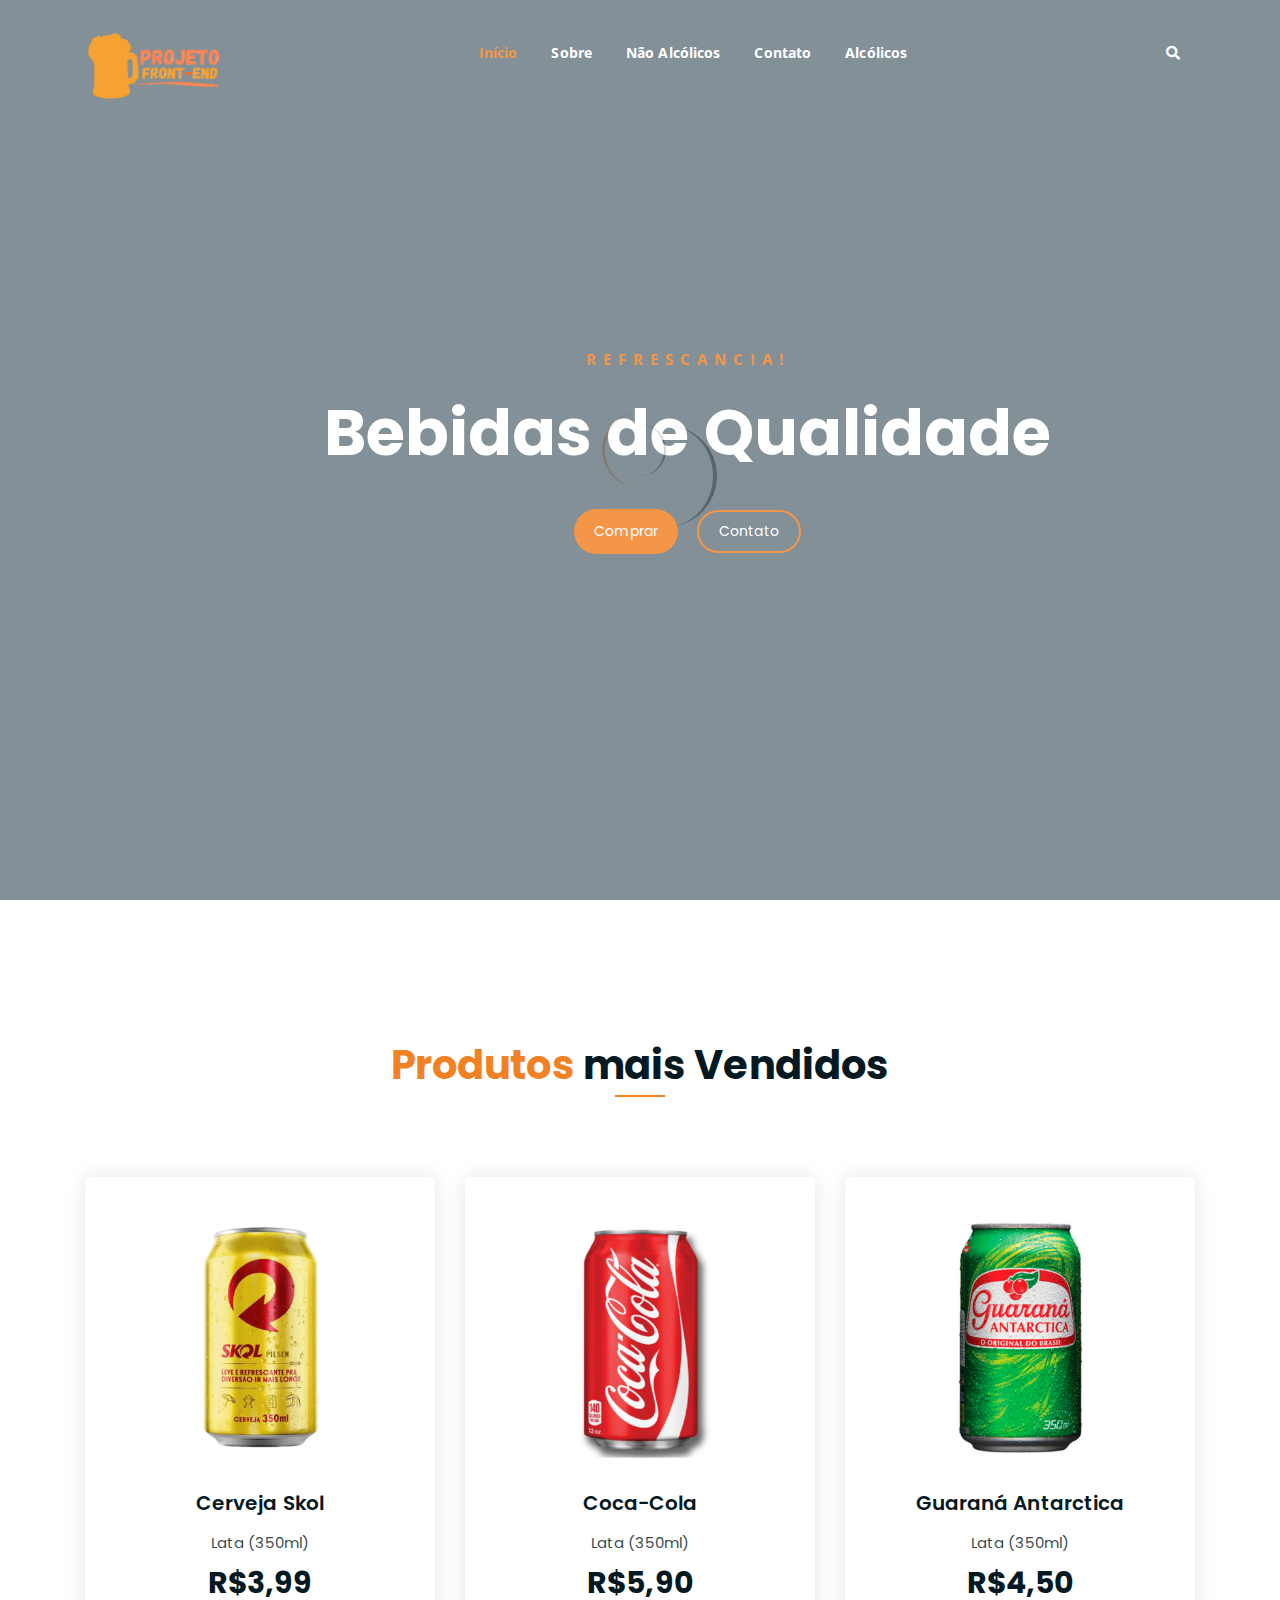
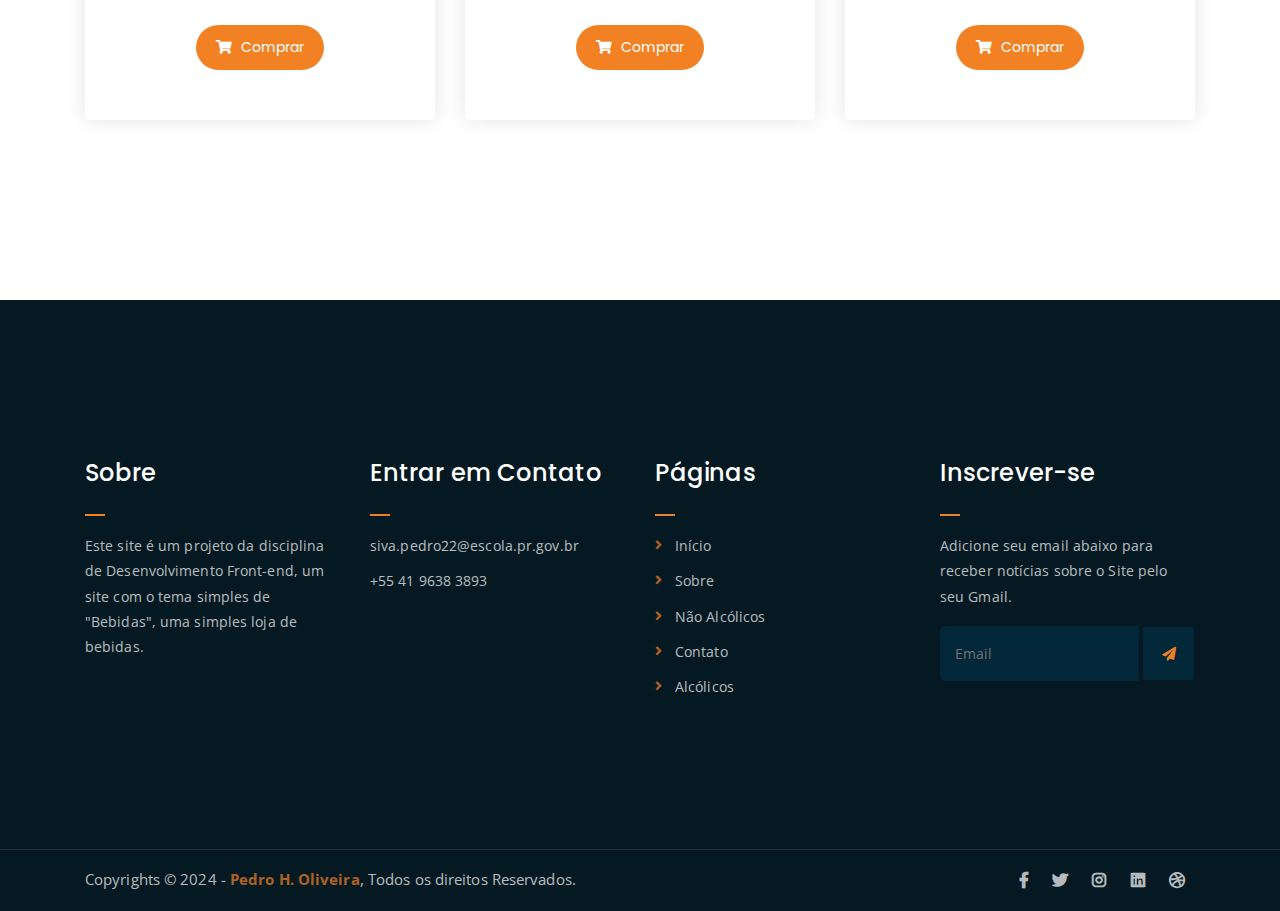
==== commit 2b105f57: "Página inicial ficou pronta." ====
--- a/fruitkha-1.0.0/index.html
+++ b/fruitkha-1.0.0/index.html
@@ -1,13 +1,15 @@
 <!DOCTYPE html>
-<html lang="en">
+<html lang="pt-br">
+
 <head>
 	<meta charset="UTF-8">
 	<meta http-equiv="X-UA-Compatible" content="IE=edge">
 	<meta name="viewport" content="width=device-width, initial-scale=1">
-	<meta name="description" content="Responsive Bootstrap4 Shop Template, Created by Imran Hossain from https://imransdesign.com/">
+	<meta name="description"
+		content="Responsive Bootstrap4 Shop Template, Created by Imran Hossain from https://imransdesign.com/">
 
 	<!-- title -->
-	<title>Fruitkha</title>
+	<title>Loja de Bebidas</title>
 
 	<!-- favicon -->
 	<link rel="shortcut icon" type="image/png" href="assets/img/favicon.png">
@@ -32,16 +34,17 @@
 	<link rel="stylesheet" href="assets/css/responsive.css">
 
 </head>
+
 <body>
-	
+
 	<!--PreLoader-->
-    <div class="loader">
-        <div class="loader-inner">
-            <div class="circle"></div>
-        </div>
-    </div>
-    <!--PreLoader Ends-->
-	
+	<div class="loader">
+		<div class="loader-inner">
+			<div class="circle"></div>
+		</div>
+	</div>
+	<!--PreLoader Ends-->
+
 	<!-- header -->
 	<div class="top-header-area" id="sticker">
 		<div class="container">
@@ -59,43 +62,18 @@
 						<!-- menu start -->
 						<nav class="main-menu">
 							<ul>
-								<li class="current-list-item"><a href="#">Home</a>
-									<ul class="sub-menu">
-										<li><a href="index.html">Static Home</a></li>
-										<li><a href="index_2.html">Slider Home</a></li>
-									</ul>
-								</li>
-								<li><a href="about.html">About</a></li>
-								<li><a href="#">Pages</a>
-									<ul class="sub-menu">
-										<li><a href="404.html">404 page</a></li>
-										<li><a href="about.html">About</a></li>
-										<li><a href="cart.html">Cart</a></li>
-										<li><a href="checkout.html">Check Out</a></li>
-										<li><a href="contact.html">Contact</a></li>
-										<li><a href="news.html">News</a></li>
-										<li><a href="shop.html">Shop</a></li>
-									</ul>
-								</li>
-								<li><a href="news.html">News</a>
-									<ul class="sub-menu">
-										<li><a href="news.html">News</a></li>
-										<li><a href="single-news.html">Single News</a></li>
-									</ul>
-								</li>
-								<li><a href="contact.html">Contact</a></li>
-								<li><a href="shop.html">Shop</a>
-									<ul class="sub-menu">
-										<li><a href="shop.html">Shop</a></li>
-										<li><a href="checkout.html">Check Out</a></li>
-										<li><a href="single-product.html">Single Product</a></li>
-										<li><a href="cart.html">Cart</a></li>
-									</ul>
+								<li class="current-list-item"><a href="#">Início</a>
+								</li>
+								<li><a href="about.html">Sobre</a></li>
+								<li><a href="#">Não Alcólicos</a>
+								</li>
+								<li><a href="contact.html">Contato</a></li>
+								<li><a href="shop.html">Alcólicos</a>
 								</li>
 								<li>
 									<div class="header-icons">
-										<a class="shopping-cart" href="cart.html"><i class="fas fa-shopping-cart"></i></a>
-										<a class="mobile-hide search-bar-icon" href="#"><i class="fas fa-search"></i></a>
+										<a class="mobile-hide search-bar-icon" href="#"><i
+												class="fas fa-search"></i></a>
 									</div>
 								</li>
 							</ul>
@@ -109,7 +87,7 @@
 		</div>
 	</div>
 	<!-- end header -->
-	
+
 	<!-- search area -->
 	<div class="search-area">
 		<div class="container">
@@ -130,17 +108,17 @@
 	<!-- end search area -->
 
 	<!-- hero area -->
-	<div class="hero-area hero-bg">
+	<div class="hero-area hero-bg" style="background-image: url(../fruitkha-1.0.0/assets/img/fundo.jpeg);">
 		<div class="container">
 			<div class="row">
 				<div class="col-lg-9 offset-lg-2 text-center">
 					<div class="hero-text">
 						<div class="hero-text-tablecell">
-							<p class="subtitle">Fresh & Organic</p>
-							<h1>Delicious Seasonal Fruits</h1>
+							<p class="subtitle">Refrescancia!</p>
+							<h1>Bebidas de Qualidade</h1>
 							<div class="hero-btns">
-								<a href="shop.html" class="boxed-btn">Fruit Collection</a>
-								<a href="contact.html" class="bordered-btn">Contact Us</a>
+								<a href="shop.html" class="boxed-btn">Comprar</a>
+								<a href="contact.html" class="bordered-btn">Contato</a>
 							</div>
 						</div>
 					</div>
@@ -149,59 +127,14 @@
 		</div>
 	</div>
 	<!-- end hero area -->
-
-	<!-- features list section -->
-	<div class="list-section pt-80 pb-80">
-		<div class="container">
-
-			<div class="row">
-				<div class="col-lg-4 col-md-6 mb-4 mb-lg-0">
-					<div class="list-box d-flex align-items-center">
-						<div class="list-icon">
-							<i class="fas fa-shipping-fast"></i>
-						</div>
-						<div class="content">
-							<h3>Free Shipping</h3>
-							<p>When order over $75</p>
-						</div>
-					</div>
-				</div>
-				<div class="col-lg-4 col-md-6 mb-4 mb-lg-0">
-					<div class="list-box d-flex align-items-center">
-						<div class="list-icon">
-							<i class="fas fa-phone-volume"></i>
-						</div>
-						<div class="content">
-							<h3>24/7 Support</h3>
-							<p>Get support all day</p>
-						</div>
-					</div>
-				</div>
-				<div class="col-lg-4 col-md-6">
-					<div class="list-box d-flex justify-content-start align-items-center">
-						<div class="list-icon">
-							<i class="fas fa-sync"></i>
-						</div>
-						<div class="content">
-							<h3>Refund</h3>
-							<p>Get refund within 3 days!</p>
-						</div>
-					</div>
-				</div>
-			</div>
-
-		</div>
-	</div>
-	<!-- end features list section -->
 
 	<!-- product section -->
 	<div class="product-section mt-150 mb-150">
 		<div class="container">
 			<div class="row">
 				<div class="col-lg-8 offset-lg-2 text-center">
-					<div class="section-title">	
-						<h3><span class="orange-text">Our</span> Products</h3>
-						<p>Lorem ipsum dolor sit amet, consectetur adipisicing elit. Aliquid, fuga quas itaque eveniet beatae optio.</p>
+					<div class="section-title">
+						<h3><span class="orange-text">Produtos</span> mais Vendidos</h3>
 					</div>
 				</div>
 			</div>
@@ -210,31 +143,31 @@
 				<div class="col-lg-4 col-md-6 text-center">
 					<div class="single-product-item">
 						<div class="product-image">
-							<a href="single-product.html"><img src="assets/img/products/product-img-1.jpg" alt=""></a>
-						</div>
-						<h3>Strawberry</h3>
-						<p class="product-price"><span>Per Kg</span> 85$ </p>
-						<a href="cart.html" class="cart-btn"><i class="fas fa-shopping-cart"></i> Add to Cart</a>
+							<a href="single-product.html"><img src="assets/img/products/157312-800-auto.png" alt=""></a>
+						</div>
+						<h3>Cerveja Skol</h3>
+						<p class="product-price"><span>Lata (350ml)</span> R$3,99 </p>
+						<a href="cart.html" class="cart-btn"><i class="fas fa-shopping-cart"></i> Comprar</a>
 					</div>
 				</div>
 				<div class="col-lg-4 col-md-6 text-center">
 					<div class="single-product-item">
 						<div class="product-image">
-							<a href="single-product.html"><img src="assets/img/products/product-img-2.jpg" alt=""></a>
-						</div>
-						<h3>Berry</h3>
-						<p class="product-price"><span>Per Kg</span> 70$ </p>
-						<a href="cart.html" class="cart-btn"><i class="fas fa-shopping-cart"></i> Add to Cart</a>
+							<a href="single-product.html"><img src="assets/img/products/coca.png" alt=""></a>
+						</div>
+						<h3>Coca-Cola</h3>
+						<p class="product-price"><span>Lata (350ml)</span> R$5,90 </p>
+						<a href="cart.html" class="cart-btn"><i class="fas fa-shopping-cart"></i> Comprar</a>
 					</div>
 				</div>
 				<div class="col-lg-4 col-md-6 offset-md-3 offset-lg-0 text-center">
 					<div class="single-product-item">
 						<div class="product-image">
-							<a href="single-product.html"><img src="assets/img/products/product-img-3.jpg" alt=""></a>
-						</div>
-						<h3>Lemon</h3>
-						<p class="product-price"><span>Per Kg</span> 35$ </p>
-						<a href="cart.html" class="cart-btn"><i class="fas fa-shopping-cart"></i> Add to Cart</a>
+							<a href="single-product.html"><img src="assets/img/products/gua.png" alt=""></a>
+						</div>
+						<h3>Guaraná Antarctica</h3>
+						<p class="product-price"><span>Lata (350ml)</span> R$4,50 </p>
+						<a href="cart.html" class="cart-btn"><i class="fas fa-shopping-cart"></i> Comprar</a>
 					</div>
 				</div>
 			</div>
@@ -242,218 +175,6 @@
 	</div>
 	<!-- end product section -->
 
-	<!-- cart banner section -->
-	<section class="cart-banner pt-100 pb-100">
-    	<div class="container">
-        	<div class="row clearfix">
-            	<!--Image Column-->
-            	<div class="image-column col-lg-6">
-                	<div class="image">
-                    	<div class="price-box">
-                        	<div class="inner-price">
-                                <span class="price">
-                                    <strong>30%</strong> <br> off per kg
-                                </span>
-                            </div>
-                        </div>
-                    	<img src="assets/img/a.jpg" alt="">
-                    </div>
-                </div>
-                <!--Content Column-->
-                <div class="content-column col-lg-6">
-					<h3><span class="orange-text">Deal</span> of the month</h3>
-                    <h4>Hikan Strwaberry</h4>
-                    <div class="text">Quisquam minus maiores repudiandae nobis, minima saepe id, fugit ullam similique! Beatae, minima quisquam molestias facere ea. Perspiciatis unde omnis iste natus error sit voluptatem accusant</div>
-                    <!--Countdown Timer-->
-                    <div class="time-counter"><div class="time-countdown clearfix" data-countdown="2020/2/01"><div class="counter-column"><div class="inner"><span class="count">00</span>Days</div></div> <div class="counter-column"><div class="inner"><span class="count">00</span>Hours</div></div>  <div class="counter-column"><div class="inner"><span class="count">00</span>Mins</div></div>  <div class="counter-column"><div class="inner"><span class="count">00</span>Secs</div></div></div></div>
-                	<a href="cart.html" class="cart-btn mt-3"><i class="fas fa-shopping-cart"></i> Add to Cart</a>
-                </div>
-            </div>
-        </div>
-    </section>
-    <!-- end cart banner section -->
-
-	<!-- testimonail-section -->
-	<div class="testimonail-section mt-150 mb-150">
-		<div class="container">
-			<div class="row">
-				<div class="col-lg-10 offset-lg-1 text-center">
-					<div class="testimonial-sliders">
-						<div class="single-testimonial-slider">
-							<div class="client-avater">
-								<img src="assets/img/avaters/avatar1.png" alt="">
-							</div>
-							<div class="client-meta">
-								<h3>Saira Hakim <span>Local shop owner</span></h3>
-								<p class="testimonial-body">
-									" Sed ut perspiciatis unde omnis iste natus error veritatis et  quasi architecto beatae vitae dict eaque ipsa quae ab illo inventore Sed ut perspiciatis unde omnis iste natus error sit voluptatem accusantium "
-								</p>
-								<div class="last-icon">
-									<i class="fas fa-quote-right"></i>
-								</div>
-							</div>
-						</div>
-						<div class="single-testimonial-slider">
-							<div class="client-avater">
-								<img src="assets/img/avaters/avatar2.png" alt="">
-							</div>
-							<div class="client-meta">
-								<h3>David Niph <span>Local shop owner</span></h3>
-								<p class="testimonial-body">
-									" Sed ut perspiciatis unde omnis iste natus error veritatis et  quasi architecto beatae vitae dict eaque ipsa quae ab illo inventore Sed ut perspiciatis unde omnis iste natus error sit voluptatem accusantium "
-								</p>
-								<div class="last-icon">
-									<i class="fas fa-quote-right"></i>
-								</div>
-							</div>
-						</div>
-						<div class="single-testimonial-slider">
-							<div class="client-avater">
-								<img src="assets/img/avaters/avatar3.png" alt="">
-							</div>
-							<div class="client-meta">
-								<h3>Jacob Sikim <span>Local shop owner</span></h3>
-								<p class="testimonial-body">
-									" Sed ut perspiciatis unde omnis iste natus error veritatis et  quasi architecto beatae vitae dict eaque ipsa quae ab illo inventore Sed ut perspiciatis unde omnis iste natus error sit voluptatem accusantium "
-								</p>
-								<div class="last-icon">
-									<i class="fas fa-quote-right"></i>
-								</div>
-							</div>
-						</div>
-					</div>
-				</div>
-			</div>
-		</div>
-	</div>
-	<!-- end testimonail-section -->
-	
-	<!-- advertisement section -->
-	<div class="abt-section mb-150">
-		<div class="container">
-			<div class="row">
-				<div class="col-lg-6 col-md-12">
-					<div class="abt-bg">
-						<a href="https://www.youtube.com/watch?v=DBLlFWYcIGQ" class="video-play-btn popup-youtube"><i class="fas fa-play"></i></a>
-					</div>
-				</div>
-				<div class="col-lg-6 col-md-12">
-					<div class="abt-text">
-						<p class="top-sub">Since Year 1999</p>
-						<h2>We are <span class="orange-text">Fruitkha</span></h2>
-						<p>Etiam vulputate ut augue vel sodales. In sollicitudin neque et massa porttitor vestibulum ac vel nisi. Vestibulum placerat eget dolor sit amet posuere. In ut dolor aliquet, aliquet sapien sed, interdum velit. Nam eu molestie lorem.</p>
-						<p>Lorem ipsum dolor sit amet, consectetur adipisicing elit. Sapiente facilis illo repellat veritatis minus, et labore minima mollitia qui ducimus.</p>
-						<a href="about.html" class="boxed-btn mt-4">know more</a>
-					</div>
-				</div>
-			</div>
-		</div>
-	</div>
-	<!-- end advertisement section -->
-	
-	<!-- shop banner -->
-	<section class="shop-banner">
-    	<div class="container">
-        	<h3>December sale is on! <br> with big <span class="orange-text">Discount...</span></h3>
-            <div class="sale-percent"><span>Sale! <br> Upto</span>50% <span>off</span></div>
-            <a href="shop.html" class="cart-btn btn-lg">Shop Now</a>
-        </div>
-    </section>
-	<!-- end shop banner -->
-
-	<!-- latest news -->
-	<div class="latest-news pt-150 pb-150">
-		<div class="container">
-
-			<div class="row">
-				<div class="col-lg-8 offset-lg-2 text-center">
-					<div class="section-title">	
-						<h3><span class="orange-text">Our</span> News</h3>
-						<p>Lorem ipsum dolor sit amet, consectetur adipisicing elit. Aliquid, fuga quas itaque eveniet beatae optio.</p>
-					</div>
-				</div>
-			</div>
-
-			<div class="row">
-				<div class="col-lg-4 col-md-6">
-					<div class="single-latest-news">
-						<a href="single-news.html"><div class="latest-news-bg news-bg-1"></div></a>
-						<div class="news-text-box">
-							<h3><a href="single-news.html">You will vainly look for fruit on it in autumn.</a></h3>
-							<p class="blog-meta">
-								<span class="author"><i class="fas fa-user"></i> Admin</span>
-								<span class="date"><i class="fas fa-calendar"></i> 27 December, 2019</span>
-							</p>
-							<p class="excerpt">Vivamus lacus enim, pulvinar vel nulla sed, scelerisque rhoncus nisi. Praesent vitae mattis nunc, egestas viverra eros.</p>
-							<a href="single-news.html" class="read-more-btn">read more <i class="fas fa-angle-right"></i></a>
-						</div>
-					</div>
-				</div>
-				<div class="col-lg-4 col-md-6">
-					<div class="single-latest-news">
-						<a href="single-news.html"><div class="latest-news-bg news-bg-2"></div></a>
-						<div class="news-text-box">
-							<h3><a href="single-news.html">A man's worth has its season, like tomato.</a></h3>
-							<p class="blog-meta">
-								<span class="author"><i class="fas fa-user"></i> Admin</span>
-								<span class="date"><i class="fas fa-calendar"></i> 27 December, 2019</span>
-							</p>
-							<p class="excerpt">Vivamus lacus enim, pulvinar vel nulla sed, scelerisque rhoncus nisi. Praesent vitae mattis nunc, egestas viverra eros.</p>
-							<a href="single-news.html" class="read-more-btn">read more <i class="fas fa-angle-right"></i></a>
-						</div>
-					</div>
-				</div>
-				<div class="col-lg-4 col-md-6 offset-md-3 offset-lg-0">
-					<div class="single-latest-news">
-						<a href="single-news.html"><div class="latest-news-bg news-bg-3"></div></a>
-						<div class="news-text-box">
-							<h3><a href="single-news.html">Good thoughts bear good fresh juicy fruit.</a></h3>
-							<p class="blog-meta">
-								<span class="author"><i class="fas fa-user"></i> Admin</span>
-								<span class="date"><i class="fas fa-calendar"></i> 27 December, 2019</span>
-							</p>
-							<p class="excerpt">Vivamus lacus enim, pulvinar vel nulla sed, scelerisque rhoncus nisi. Praesent vitae mattis nunc, egestas viverra eros.</p>
-							<a href="single-news.html" class="read-more-btn">read more <i class="fas fa-angle-right"></i></a>
-						</div>
-					</div>
-				</div>
-			</div>
-			<div class="row">
-				<div class="col-lg-12 text-center">
-					<a href="news.html" class="boxed-btn">More News</a>
-				</div>
-			</div>
-		</div>
-	</div>
-	<!-- end latest news -->
-
-	<!-- logo carousel -->
-	<div class="logo-carousel-section">
-		<div class="container">
-			<div class="row">
-				<div class="col-lg-12">
-					<div class="logo-carousel-inner">
-						<div class="single-logo-item">
-							<img src="assets/img/company-logos/1.png" alt="">
-						</div>
-						<div class="single-logo-item">
-							<img src="assets/img/company-logos/2.png" alt="">
-						</div>
-						<div class="single-logo-item">
-							<img src="assets/img/company-logos/3.png" alt="">
-						</div>
-						<div class="single-logo-item">
-							<img src="assets/img/company-logos/4.png" alt="">
-						</div>
-						<div class="single-logo-item">
-							<img src="assets/img/company-logos/5.png" alt="">
-						</div>
-					</div>
-				</div>
-			</div>
-		</div>
-	</div>
-	<!-- end logo carousel -->
 
 	<!-- footer -->
 	<div class="footer-area">
@@ -461,36 +182,35 @@
 			<div class="row">
 				<div class="col-lg-3 col-md-6">
 					<div class="footer-box about-widget">
-						<h2 class="widget-title">About us</h2>
-						<p>Ut enim ad minim veniam perspiciatis unde omnis iste natus error sit voluptatem accusantium doloremque laudantium, totam rem aperiam, eaque ipsa quae.</p>
-					</div>
-				</div>
-				<div class="col-lg-3 col-md-6">
+						<h2 class="widget-title">Sobre</h2>
+						<p>Este site é um projeto da disciplina de Desenvolvimento Front-end, um site com o tema simples de "Bebidas", uma simples loja de bebidas.</p>
+					</div>
+				</div>
+				<div class="col-lg-3 col-md	-6">
 					<div class="footer-box get-in-touch">
-						<h2 class="widget-title">Get in Touch</h2>
+						<h2 class="widget-title">Entrar em Contato</h2>
 						<ul>
-							<li>34/8, East Hukupara, Gifirtok, Sadan.</li>
-							<li>support@fruitkha.com</li>
-							<li>+00 111 222 3333</li>
+							<li>siva.pedro22@escola.pr.gov.br</li>
+							<li>+55 41 9638 3893</li>
 						</ul>
 					</div>
 				</div>
 				<div class="col-lg-3 col-md-6">
 					<div class="footer-box pages">
-						<h2 class="widget-title">Pages</h2>
+						<h2 class="widget-title">Páginas</h2>
 						<ul>
-							<li><a href="index.html">Home</a></li>
-							<li><a href="about.html">About</a></li>
-							<li><a href="services.html">Shop</a></li>
-							<li><a href="news.html">News</a></li>
-							<li><a href="contact.html">Contact</a></li>
+							<li><a href="index.html">Início</a></li>
+							<li><a href="about.html">Sobre</a></li>
+							<li><a href="services.html">Não Alcólicos</a></li>
+							<li><a href="news.html">Contato</a></li>
+							<li><a href="contact.html">Alcólicos</a></li>
 						</ul>
 					</div>
 				</div>
 				<div class="col-lg-3 col-md-6">
 					<div class="footer-box subscribe">
-						<h2 class="widget-title">Subscribe</h2>
-						<p>Subscribe to our mailing list to get the latest updates.</p>
+						<h2 class="widget-title">Inscrever-se</h2>
+						<p>Adicione seu email abaixo para receber notícias sobre o Site pelo seu Gmail.</p>
 						<form action="index.html">
 							<input type="email" placeholder="Email">
 							<button type="submit"><i class="fas fa-paper-plane"></i></button>
@@ -501,14 +221,13 @@
 		</div>
 	</div>
 	<!-- end footer -->
-	
+
 	<!-- copyright -->
 	<div class="copyright">
 		<div class="container">
 			<div class="row">
 				<div class="col-lg-6 col-md-12">
-					<p>Copyrights &copy; 2019 - <a href="https://imransdesign.com/">Imran Hossain</a>,  All Rights Reserved.<br>
-						Distributed By - <a href="https://themewagon.com/">Themewagon</a>
+					<p>Copyrights &copy; 2024 - <a href="https://imransdesign.com/">Pedro H. Oliveira</a>, Todos os direitos Reservados.<br>
 					</p>
 				</div>
 				<div class="col-lg-6 text-right col-md-12">
@@ -526,7 +245,7 @@
 		</div>
 	</div>
 	<!-- end copyright -->
-	
+
 	<!-- jquery -->
 	<script src="assets/js/jquery-1.11.3.min.js"></script>
 	<!-- bootstrap -->
@@ -549,4 +268,5 @@
 	<script src="assets/js/main.js"></script>
 
 </body>
+
 </html>